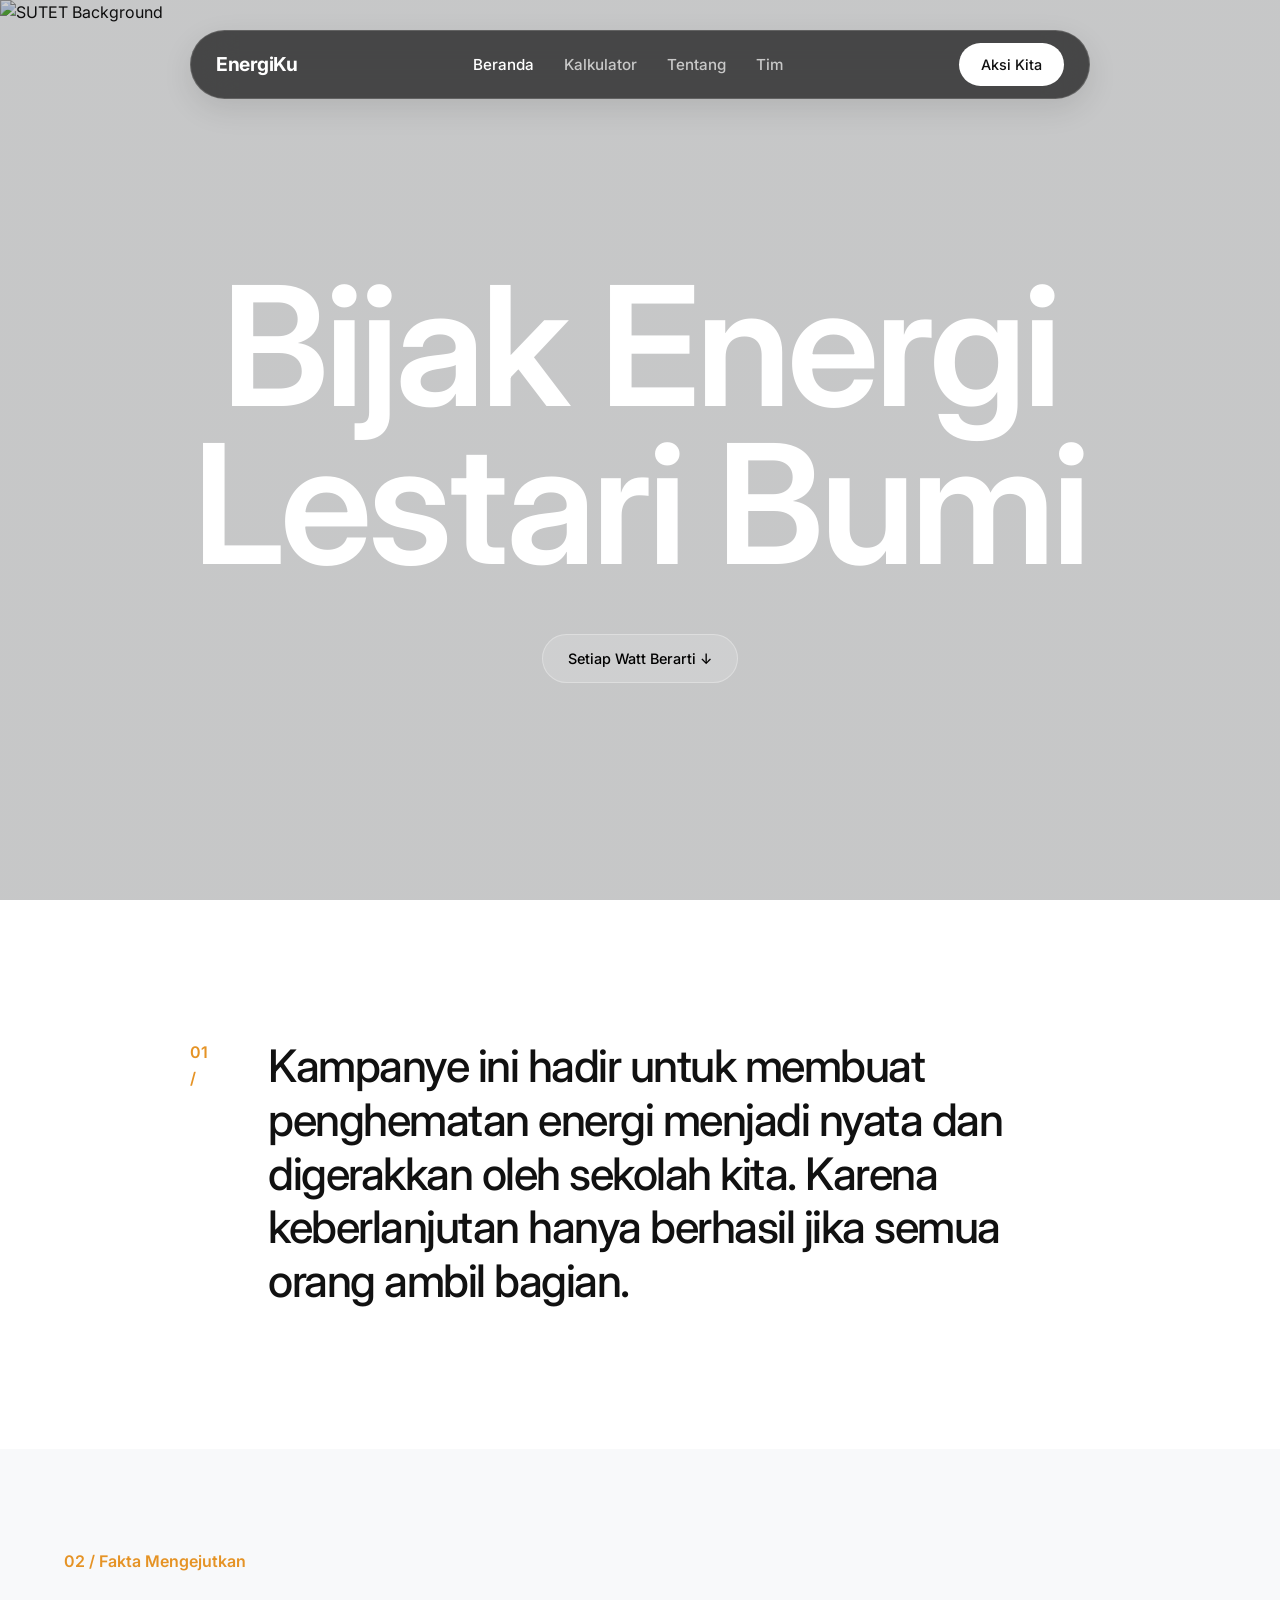
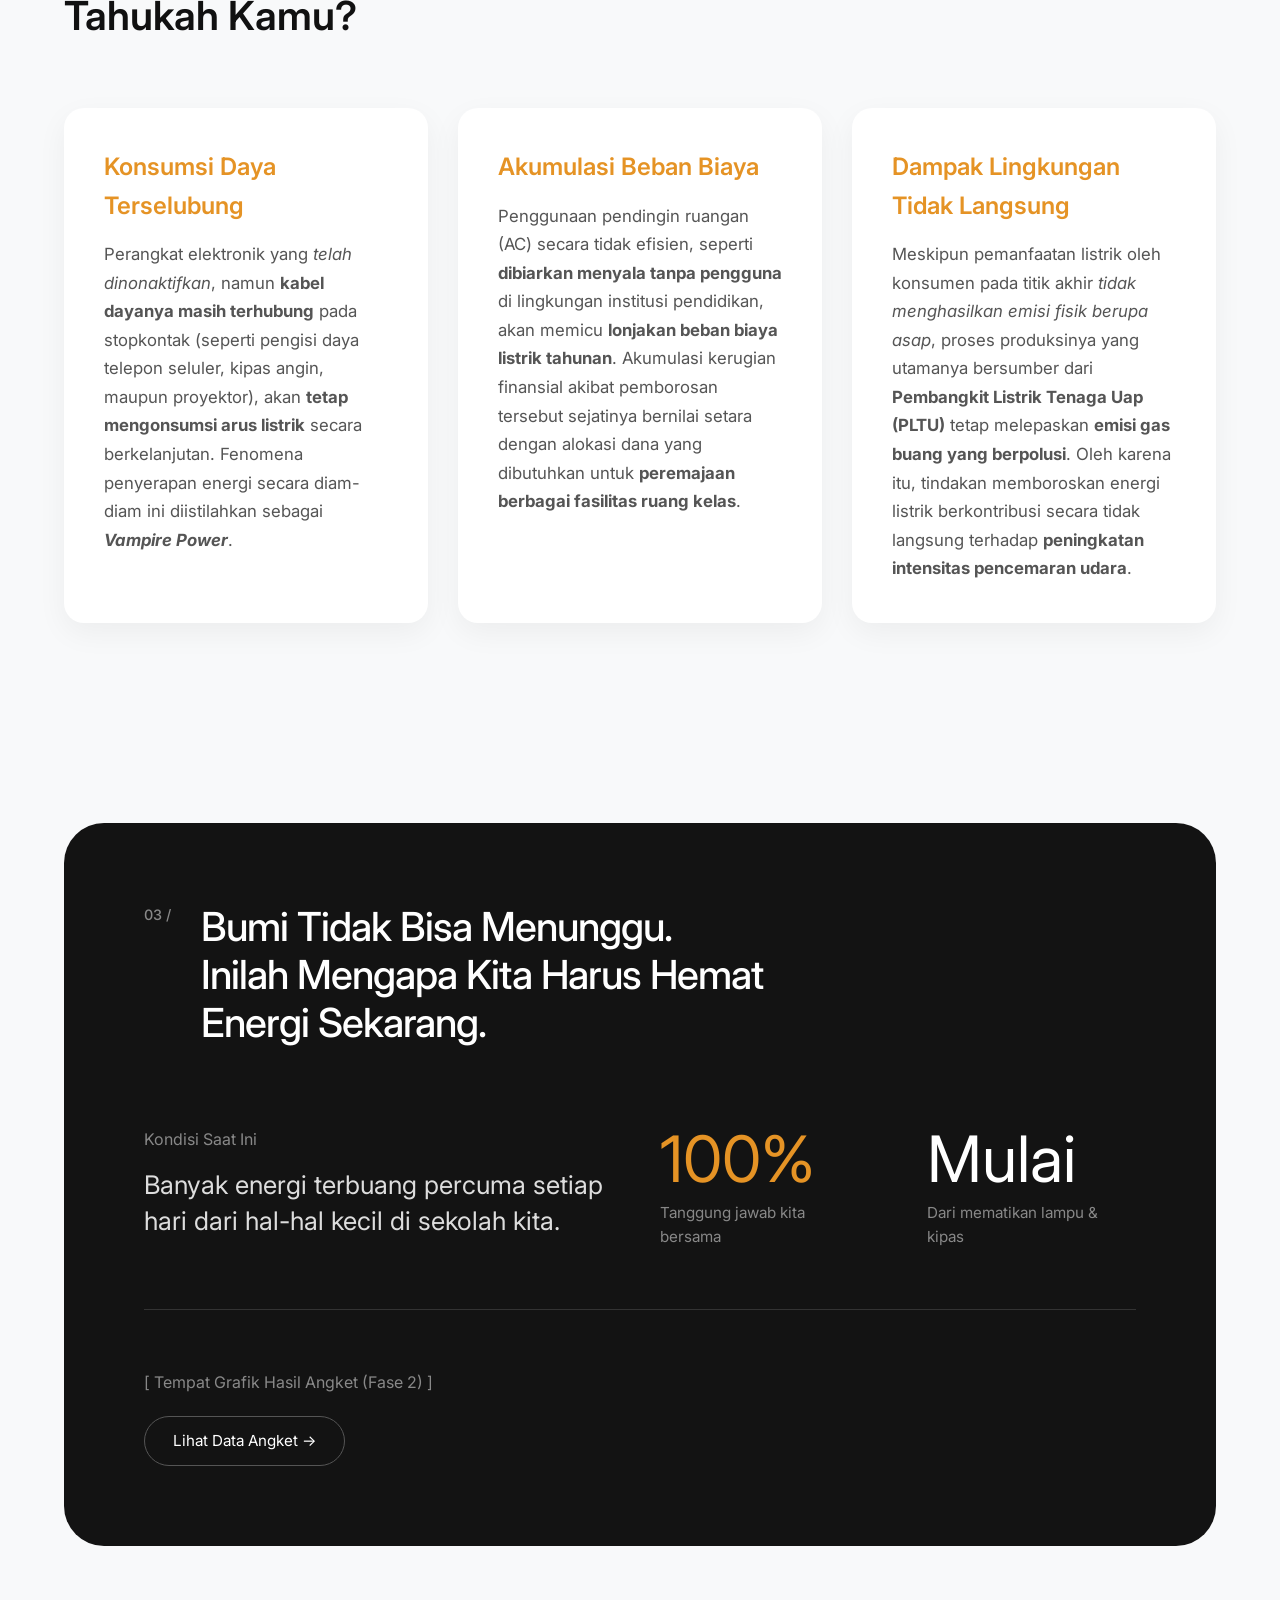
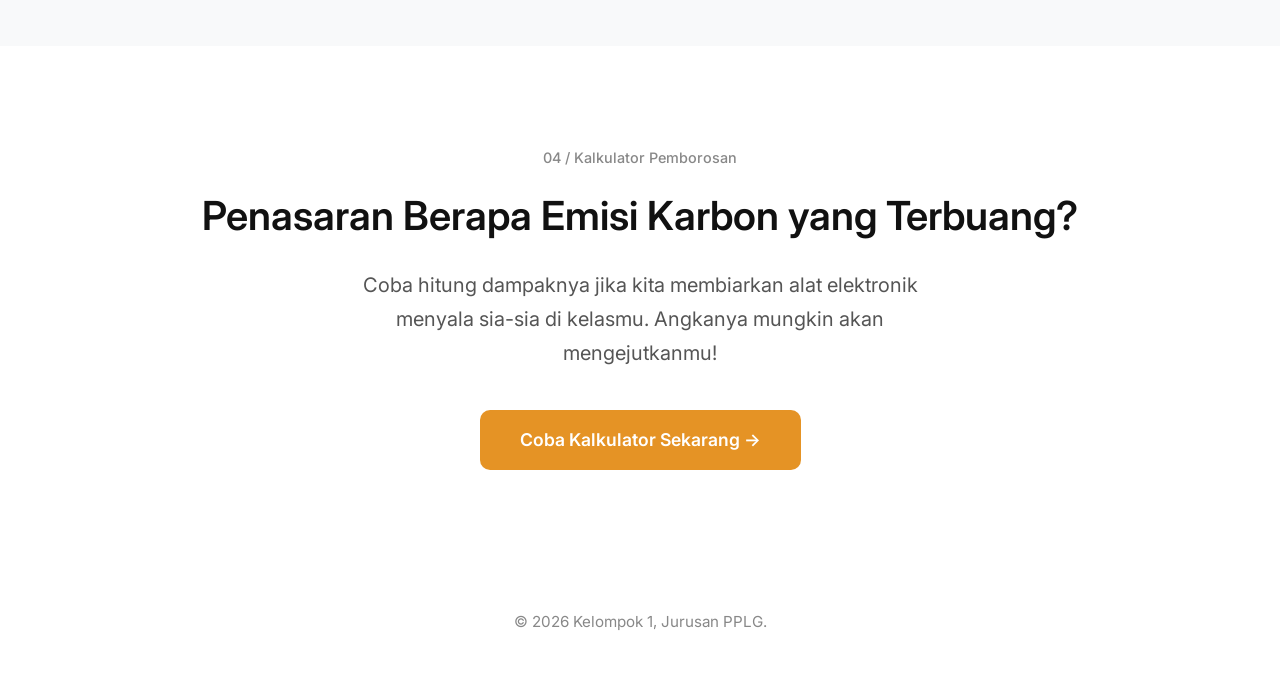
==== index.html @ a8942f5e "add btn back in logo" ====
<!DOCTYPE html>
<html lang="id">
<head>
    <meta charset="UTF-8">
    <meta name="viewport" content="width=device-width, initial-scale=1.0">
    <title>EnergiKu, Bumiku</title>
    <link rel="icon" type="image/jpg" href="assets/favicon.jpg">
    <link rel="stylesheet" href="css/style.css?v=1.1">
    <link href="https://fonts.googleapis.com/css2?family=Inter:wght@300;400;500;600;700&display=swap" rel="stylesheet">
</head>
<body>
    <header class="floating-header">
        <a href="index.html" class="logo">EnergiKu</a>
        
        <div class="menu-toggle" id="mobile-menu">
            <span class="bar"></span>
            <span class="bar"></span>
            <span class="bar"></span>
        </div>

        <nav>
            <ul class="nav-links">
                <li><a href="index.html" class="active">Beranda</a></li>
                <li><a href="kalkulator.html">Kalkulator</a></li>
                <li><a href="tentang.html">Tentang</a></li>
                <li><a href="developer.html">Tim</a></li>
            </ul>
        </nav>
        <a href="tentang.html" class="contact-btn">Aksi Kita</a>
    </header>

    <main>
        <section class="hero">
            <div class="hero-bg">
                <img src="https://images.unsplash.com/photo-1552772588-12592fc15a64?q=80&w=1470&auto=format&fit=crop&ixlib=rb-4.1.0&ixid=M3wxMjA3fDB8MHxwaG90by1wYWdlfHx8fGVufDB8fHx8fA%3D%3D" alt="SUTET Background">
            </div>
            <div class="hero-content fade-in-up">
                <h1>Bijak Energi<br>Lestari Bumi</h1>
                <a href="#mission" class="scroll-down">Setiap Watt Berarti &darr;</a>
            </div>
        </section>

        <section id="mission" class="mission-section fade-in-up">
            <div class="container">
                <div class="mission-grid">
                    <div class="mission-number">01 /</div>
                    <div class="mission-text">
                        <h2>Kampanye ini hadir untuk membuat penghematan energi menjadi nyata dan digerakkan oleh sekolah kita. Karena keberlanjutan hanya berhasil jika semua orang ambil bagian.</h2>
                    </div>
                </div>
            </div>
        </section>

        <section class="facts-section fade-in-up">
            <div class="container">
                <div class="facts-header">
                    <p class="mission-number" style="margin-bottom: 10px;">02 / Fakta Mengejutkan</p>
                    <h2>Tahukah Kamu?</h2>
                </div>
                <div class="facts-grid">
                    <div class="fact-card">
                        <h4>Konsumsi Daya Terselubung</h4>
                        <p class="body-text">Perangkat elektronik yang <em>telah dinonaktifkan</em>, namun <strong>kabel dayanya masih terhubung</strong> pada stopkontak (seperti pengisi daya telepon seluler, kipas angin, maupun proyektor), akan <strong>tetap mengonsumsi arus listrik</strong> secara berkelanjutan. Fenomena penyerapan energi secara diam-diam ini diistilahkan sebagai <strong><em>Vampire Power</em></strong>.</p>
                    </div>
                    <div class="fact-card">
                        <h4>Akumulasi Beban Biaya</h4>
                        <p class="body-text">Penggunaan pendingin ruangan (AC) secara tidak efisien, seperti <strong>dibiarkan menyala tanpa pengguna</strong> di lingkungan institusi pendidikan, akan memicu <strong>lonjakan beban biaya listrik tahunan</strong>. Akumulasi kerugian finansial akibat pemborosan tersebut sejatinya bernilai setara dengan alokasi dana yang dibutuhkan untuk <strong>peremajaan berbagai fasilitas ruang kelas</strong>.</p>
                    </div>
                    <div class="fact-card">
                        <h4>Dampak Lingkungan Tidak Langsung</h4>
                        <p class="body-text">Meskipun pemanfaatan listrik oleh konsumen pada titik akhir <em>tidak menghasilkan emisi fisik berupa asap</em>, proses produksinya yang utamanya bersumber dari <strong>Pembangkit Listrik Tenaga Uap (PLTU)</strong> tetap melepaskan <strong>emisi gas buang yang berpolusi</strong>. Oleh karena itu, tindakan memboroskan energi listrik berkontribusi secara tidak langsung terhadap <strong>peningkatan intensitas pencemaran udara</strong>.</p>
                    </div>
                </div>
            </div>
        </section>

        <section class="dark-stats-section fade-in-up">
            <div class="container">
                <div class="stats-header">
                    <p class="stats-label">03 /</p>
                    <h3>Bumi Tidak Bisa Menunggu.<br>Inilah Mengapa Kita Harus Hemat Energi Sekarang.</h3>
                </div>
                
                <div class="stats-grid">
                    <div class="stat-card">
                        <p>Kondisi Saat Ini</p>
                        <h4>Banyak energi terbuang percuma setiap hari dari hal-hal kecil di sekolah kita.</h4>
                    </div>
                    <div class="stat-numbers">
                        <div class="stat-item">
                            <span class="highlight">100%</span>
                            <p>Tanggung jawab kita bersama</p>
                        </div>
                        <div class="stat-item">
                            <span class="highlight-yellow">Mulai</span>
                            <p>Dari mematikan lampu & kipas</p>
                        </div>
                    </div>
                </div>

                <div class="chart-placeholder">
                    <p style="color: #888; margin-bottom: 20px;">[ Tempat Grafik Hasil Angket (Fase 2) ]</p>
                    <a href="#" class="btn-outline">Lihat Data Angket &rarr;</a>
                </div>
            </div>
        </section>

        <section class="calculator-cta">
            <div class="container">
                <p class="stats-label">04 / Kalkulator Pemborosan</p>
                <h2>Penasaran Berapa Emisi Karbon yang Terbuang?</h2>
                <p class="body-text">Coba hitung dampaknya jika kita membiarkan alat elektronik menyala sia-sia di kelasmu. Angkanya mungkin akan mengejutkanmu!</p>
                <a href="kalkulator.html" class="btn-primary btn-inline">Coba Kalkulator Sekarang &rarr;</a>
            </div>
        </section>

    </main>

    <footer>
        <div class="container">
            <p>&copy; 2026 Kelompok 1, Jurusan PPLG.</p>
        </div>
    </footer>
    
    <script src="js/script.js"></script>
</body>
</html>
---- css/style.css ----
* {
    margin: 0;
    padding: 0;
    box-sizing: border-box;
}

body {
    font-family: 'Inter', sans-serif;
    line-height: 1.6;
    color: #111;
    background-color: #f8f9fa;
    display: flex;
    flex-direction: column;
    min-height: 100vh;
}

.container {
    width: 90%;
    max-width: 1200px;
    margin: 0 auto;
}

.floating-header {
    position: fixed;
    top: 30px;
    left: 50%;
    transform: translateX(-50%);
    width: 90%;
    max-width: 900px;
    background: rgba(17, 17, 17, 0.7);
    backdrop-filter: blur(20px);
    -webkit-backdrop-filter: blur(20px);
    border: 1px solid rgba(255, 255, 255, 0.15);
    border-radius: 50px;
    display: flex;
    justify-content: space-between;
    align-items: center;
    padding: 12px 25px;
    z-index: 1000;
    box-shadow: 0 10px 30px rgba(0, 0, 0, 0.1);
}

.solid-header {
    background: rgba(17, 17, 17, 0.9);
    border-color: rgba(255,255,255,0.1);
}

.floating-header .logo {
    font-weight: 700;
    font-size: 1.2rem;
    color: #fff;
    letter-spacing: -0.5px;
    text-decoration: none;
}

.nav-links {
    list-style: none;
    display: flex;
    gap: 30px;
}

.nav-links a {
    text-decoration: none;
    color: rgba(255, 255, 255, 0.7);
    font-weight: 500;
    font-size: 0.95rem;
    transition: color 0.3s;
}

.nav-links a:hover,
.nav-links a.active {
    color: #fff;
}

.contact-btn {
    background: #fff;
    color: #111;
    text-decoration: none;
    padding: 10px 22px;
    border-radius: 30px;
    font-size: 0.9rem;
    font-weight: 500;
    transition: background 0.3s;
}

.solid-header .contact-btn {
    background: #e59325;
    color: #fff;
}

.contact-btn:hover {
    background: #ddd;
}
.solid-header .contact-btn:hover {
    background: #cf841f;
}

.hero {
    position: relative;
    height: 100vh;
    display: flex;
    align-items: center;
    justify-content: center;
    overflow: hidden;
}

.hero-bg {
    position: absolute;
    top: 0;
    left: 0;
    width: 100%;
    height: 100%;
    z-index: -1;
}

.hero-bg img {
    width: 100%;
    height: 100%;
    object-fit: cover;
    object-position: center;
}

/* Layer gelap di atas gambar SUTET */
.hero-bg::after {
    content: '';
    position: absolute;
    top: 0;
    left: 0;
    width: 100%;
    height: 100%;
    background: linear-gradient(rgba(0, 0, 0, 0.2), rgba(0, 0, 0, 0.2));
}

.hero-content {
    text-align: center;
    color: #fff;
    margin-top: 50px;
    width: 100%;
}

.hero-content h1 {
    font-size: 13vw;
    font-weight: 600;
    letter-spacing: -4px;
    line-height: 0.95;
    margin-bottom: 50px;
}

.scroll-down {
    display: inline-block;
    background: rgba(255, 255, 255, 0.15);
    backdrop-filter: blur(10px);
    color: #000000;
    text-decoration: none;
    padding: 12px 25px;
    border-radius: 30px;
    font-weight: 500;
    font-size: 0.9rem;
    border: 1px solid rgba(255, 255, 255, 0.3);
    transition: background 0.3s;
}

.scroll-down:hover {
    background: rgba(255, 255, 255, 0.3);
}

.mission-section {
    padding: 140px 0;
    background: #fff;
}

.mission-grid {
    display: flex;
    gap: 60px;
    max-width: 900px;
    margin: 0 auto;
}

.mission-number {
    font-size: 1rem;
    font-weight: 600;
    color: #e59325;
}

.mission-text h2 {
    font-size: 2.8rem;
    font-weight: 500;
    line-height: 1.2;
    letter-spacing: -1.5px;
    color: #111;
}

.body-text {
    font-size: 1.25rem;
    color: #555;
    line-height: 1.7;
}

.dark-stats-section {
    padding: 100px 0;
    background: #f8f9fa;
}

.dark-stats-section .container {
    background: #131313;
    border-radius: 40px;
    padding: 80px;
    color: #fff;
}

.stats-header {
    margin-bottom: 80px;
    display: flex;
    gap: 30px;
}

.stats-label {
    color: #888;
    font-weight: 500;
    font-size: 0.9rem;
}

.stats-header h3 {
    font-size: 2.5rem;
    font-weight: 500;
    letter-spacing: -1px;
    line-height: 1.2;
    max-width: 650px;
}

.stats-grid {
    display: grid;
    grid-template-columns: 1fr 1fr;
    gap: 40px;
    margin-bottom: 50px;
}

.stat-card p {
    color: #888;
    margin-bottom: 15px;
    font-size: 1rem;
}

.stat-card h4 {
    font-size: 1.6rem;
    font-weight: 400;
    line-height: 1.4;
    color: #ddd;
}

.stat-numbers {
    display: flex;
    gap: 60px;
}

.highlight {
    font-size: 4rem;
    font-weight: 400;
    color: #e59325;
    display: block;
    line-height: 1;
    margin-bottom: 10px;
}

.highlight-yellow {
    font-size: 4rem;
    font-weight: 400;
    color: #fff;
    display: block;
    line-height: 1;
    margin-bottom: 10px;
}

.stat-item p {
    color: #888;
    font-size: 0.95rem;
}

.chart-placeholder {
    margin-top: 60px;
    padding-top: 60px;
    border-top: 1px solid #333;
    display: flex;
    flex-direction: column;
    align-items: flex-start;
}

.btn-outline {
    display: inline-block;
    padding: 12px 28px;
    border: 1px solid #555;
    border-radius: 30px;
    color: #fff;
    text-decoration: none;
    font-size: 0.95rem;
    transition: all 0.3s;
}

.btn-outline:hover {
    border-color: #fff;
    background: #fff;
    color: #111;
}

@keyframes fadeInUp {
    from { opacity: 0; transform: translateY(40px); }
    to { opacity: 1; transform: translateY(0); }
}

.fade-in-up {
    animation: fadeInUp 1.2s cubic-bezier(0.16, 1, 0.3, 1) forwards;
    opacity: 0;
}

footer {
    padding: 40px 0;
    text-align: center;
    color: #888;
    font-size: 0.95rem;
    background: #fff;
}

.team-section {
    padding: 160px 0 100px;
    background: #fff;
}

.team-header {
    text-align: center;
    margin-bottom: 80px;
}

.team-header h2 {
    font-size: 3rem;
    font-weight: 500;
    letter-spacing: -1.5px;
    color: #111;
}

.team-grid {
    display: grid;
    grid-template-columns: repeat(auto-fit, minmax(220px, 1fr));
    gap: 40px;
}

.team-member {
    text-align: center;
}

.team-member img {
    width: 100%;
    aspect-ratio: 3/4;
    object-fit: cover;
    border-radius: 20px;
    margin-bottom: 25px;
    background-color: #eee;
    transition: transform 0.4s ease, box-shadow 0.4s ease;
}

.team-member:hover img {
    transform: translateY(-10px);
    box-shadow: 0 15px 30px rgba(0,0,0,0.1);
}

.team-member h3 {
    font-size: 1.3rem;
    font-weight: 500;
    margin-bottom: 5px;
    color: #111;
}

.team-member p {
    color: #888;
    font-size: 0.95rem;
}

.floating-header.scrolled {
    background: rgba(17, 17, 17, 0.95);
    padding: 10px 25px;
    box-shadow: 0 15px 35px rgba(0, 0, 0, 0.2);
    border: 1px solid rgba(255, 255, 255, 0.05);
}

.menu-toggle {
    display: none;
    flex-direction: column;
    cursor: pointer;
    gap: 6px;
    z-index: 1001;
}

.menu-toggle .bar {
    width: 25px;
    height: 3px;
    background-color: #fff;
    border-radius: 3px;
    transition: all 0.3s ease;
}

/* Calculator Styles */
.calculator-section {
    padding: 100px 0;
    background: #fff;
}

.calc-wrapper {
    background: #f8f9fa;
    border-radius: 30px;
    padding: 60px;
    display: flex;
    gap: 50px;
    align-items: center;
}

.calc-header {
    flex: 1;
}

.calc-header h2 {
    font-size: 2.5rem;
    font-weight: 600;
    line-height: 1.2;
    margin-bottom: 20px;
    color: #111;
}

.calc-box {
    flex: 1;
    background: #fff;
    padding: 40px;
    border-radius: 20px;
    box-shadow: 0 20px 40px rgba(0,0,0,0.05);
}

.calc-inputs {
    display: flex;
    flex-direction: column;
    gap: 20px;
    margin-bottom: 25px;
}

.input-group label {
    display: block;
    font-size: 0.9rem;
    font-weight: 500;
    color: #555;
    margin-bottom: 8px;
}

.input-group select,
.input-group input {
    width: 100%;
    padding: 15px;
    border: 1px solid #ddd;
    border-radius: 10px;
    font-size: 1rem;
    font-family: inherit;
    background: #f8f9fa;
    transition: border-color 0.3s;
}

.input-group select:focus,
.input-group input:focus {
    outline: none;
    border-color: #e59325;
}

.btn-primary {
    width: 100%;
    padding: 16px;
    background: #e59325;
    color: #fff;
    border: none;
    border-radius: 10px;
    font-size: 1.1rem;
    font-weight: 600;
    cursor: pointer;
    transition: background 0.3s;
}

.btn-primary:hover {
    background: #cf841f;
}

.calc-result {
    margin-top: 30px;
    padding-top: 30px;
    border-top: 1px solid #eee;
    animation: fadeInUp 0.5s ease;
}

.result-card {
    margin-bottom: 15px;
}

.result-card h5 {
    font-size: 0.9rem;
    color: #888;
    font-weight: 500;
}

.res-value {
    font-size: 1.8rem;
    font-weight: 600;
    color: #111;
}

.text-red {
    color: #d32f2f;
}

.text-dark {
    color: #333;
}

.calc-note {
    margin-top: 20px;
    font-size: 0.9rem;
    color: #666;
    background: #eaf6ea;
    padding: 15px;
    border-radius: 10px;
    border-left: 4px solid #4caf50;
}

/* Facts Section */
.facts-section {
    padding: 100px 0;
    background: #f8f9fa;
}

.facts-header {
    margin-bottom: 60px;
    text-align: left;
}

.facts-header h2 {
    font-size: 2.5rem;
    font-weight: 600;
    color: #111;
}

.facts-grid {
    display: grid;
    grid-template-columns: repeat(auto-fit, minmax(300px, 1fr));
    gap: 30px;
}

.fact-card {
    background: #fff;
    padding: 40px;
    border-radius: 20px;
    box-shadow: 0 10px 30px rgba(0,0,0,0.05);
}

.fact-card h4 {
    font-size: 1.5rem;
    font-weight: 600;
    margin-bottom: 15px;
    color: #e59325;
}

.fact-card p.body-text {
    font-size: 1.05rem;
}

/* Calculator CTA Section */
.calculator-cta {
    padding: 100px 0;
    background: #fff;
    text-align: center;
}

.calculator-cta .stats-label {
    margin-bottom: 15px;
}

.calculator-cta h2 {
    font-size: 2.5rem;
    font-weight: 600;
    color: #111;
    margin-bottom: 20px;
}

.calculator-cta p.body-text {
    max-width: 600px;
    margin: 0 auto 40px;
}

.btn-inline {
    display: inline-block;
    width: auto;
    padding: 16px 40px;
    text-decoration: none;
}

/* Kalkulator Page Specifics */
.page-kalkulator-section {
    padding-top: 150px;
    padding-bottom: 40px;
}

.kalkulator-grid {
    max-width: 1000px;
    gap: 40px;
}

.kalkulator-text-box {
    flex: 1;
}

.kalkulator-text-box h2 {
    margin-bottom: 20px;
}

.kalkulator-info-box {
    margin-top: 40px;
}

.kalkulator-info-box h4 {
    font-size: 1.2rem;
    margin-bottom: 10px;
    color: #111;
}

.kalkulator-list {
    padding-left: 20px;
    margin-bottom: 30px;
}

.kalkulator-list li {
    margin-bottom: 10px;
}

.kalkulator-info-text {
    font-size: 1rem;
}

.kalkulator-calc-box {
    flex: 1;
    margin: 0;
    box-shadow: 0 10px 40px rgba(0,0,0,0.08);
}

@media (max-width: 900px) {
    .hero-bg img {
        object-position: 75% center; /* 100% (right) makes it appear on the left of the screen, so 75% pushes it to the right */
    }
    
    .floating-header {
        top: 15px;
        width: 95%;
        padding: 12px 20px;
    }
    
    .menu-toggle {
        display: flex;
        order: -1; /* Move hamburger to the left */
    }
    
    .floating-header .logo {
        margin: 0 auto; /* Let flexbox center it naturally between the two items */
    }
    
    .nav-links {
        display: flex;
        flex-direction: column;
        position: absolute;
        top: 60px;
        left: 50%;
        transform: translateX(-50%);
        width: 100%;
        background: rgba(17, 17, 17, 0.98);
        backdrop-filter: blur(20px);
        border-radius: 20px;
        padding: 25px 35px;
        text-align: left;
        opacity: 0;
        visibility: hidden;
        transition: all 0.3s ease;
        box-shadow: 0 10px 30px rgba(0,0,0,0.2);
    }
    
    .nav-links.active {
        opacity: 1;
        visibility: visible;
        top: 70px;
    }
    
    .menu-toggle.is-active .bar:nth-child(2) {
        opacity: 0;
    }
    .menu-toggle.is-active .bar:nth-child(1) {
        transform: translateY(9px) rotate(45deg);
    }
    .menu-toggle.is-active .bar:nth-child(3) {
        transform: translateY(-9px) rotate(-45deg);
    }

    .hero-content h1 {
        font-size: 20vw;
    }
    .mission-grid {
        flex-direction: column;
        gap: 20px;
    }
    .mission-text h2 {
        font-size: 2rem;
    }
    .dark-stats-section .container {
        padding: 40px 30px;
        border-radius: 25px;
    }
    .stats-header {
        flex-direction: column;
        gap: 15px;
    }
    .stats-header h3 {
        font-size: 1.8rem;
    }
    .stats-grid {
        grid-template-columns: 1fr;
    }
    .stat-numbers {
        flex-direction: column;
        gap: 30px;
    }
    .highlight, .highlight-yellow {
        font-size: 3rem;
    }
    .calc-wrapper {
        flex-direction: column;
        padding: 30px;
        gap: 30px;
    }
    .calc-box {
        width: 100%;
        padding: 25px;
    }
    .calc-header h2 {
        font-size: 1.8rem;
    }
}
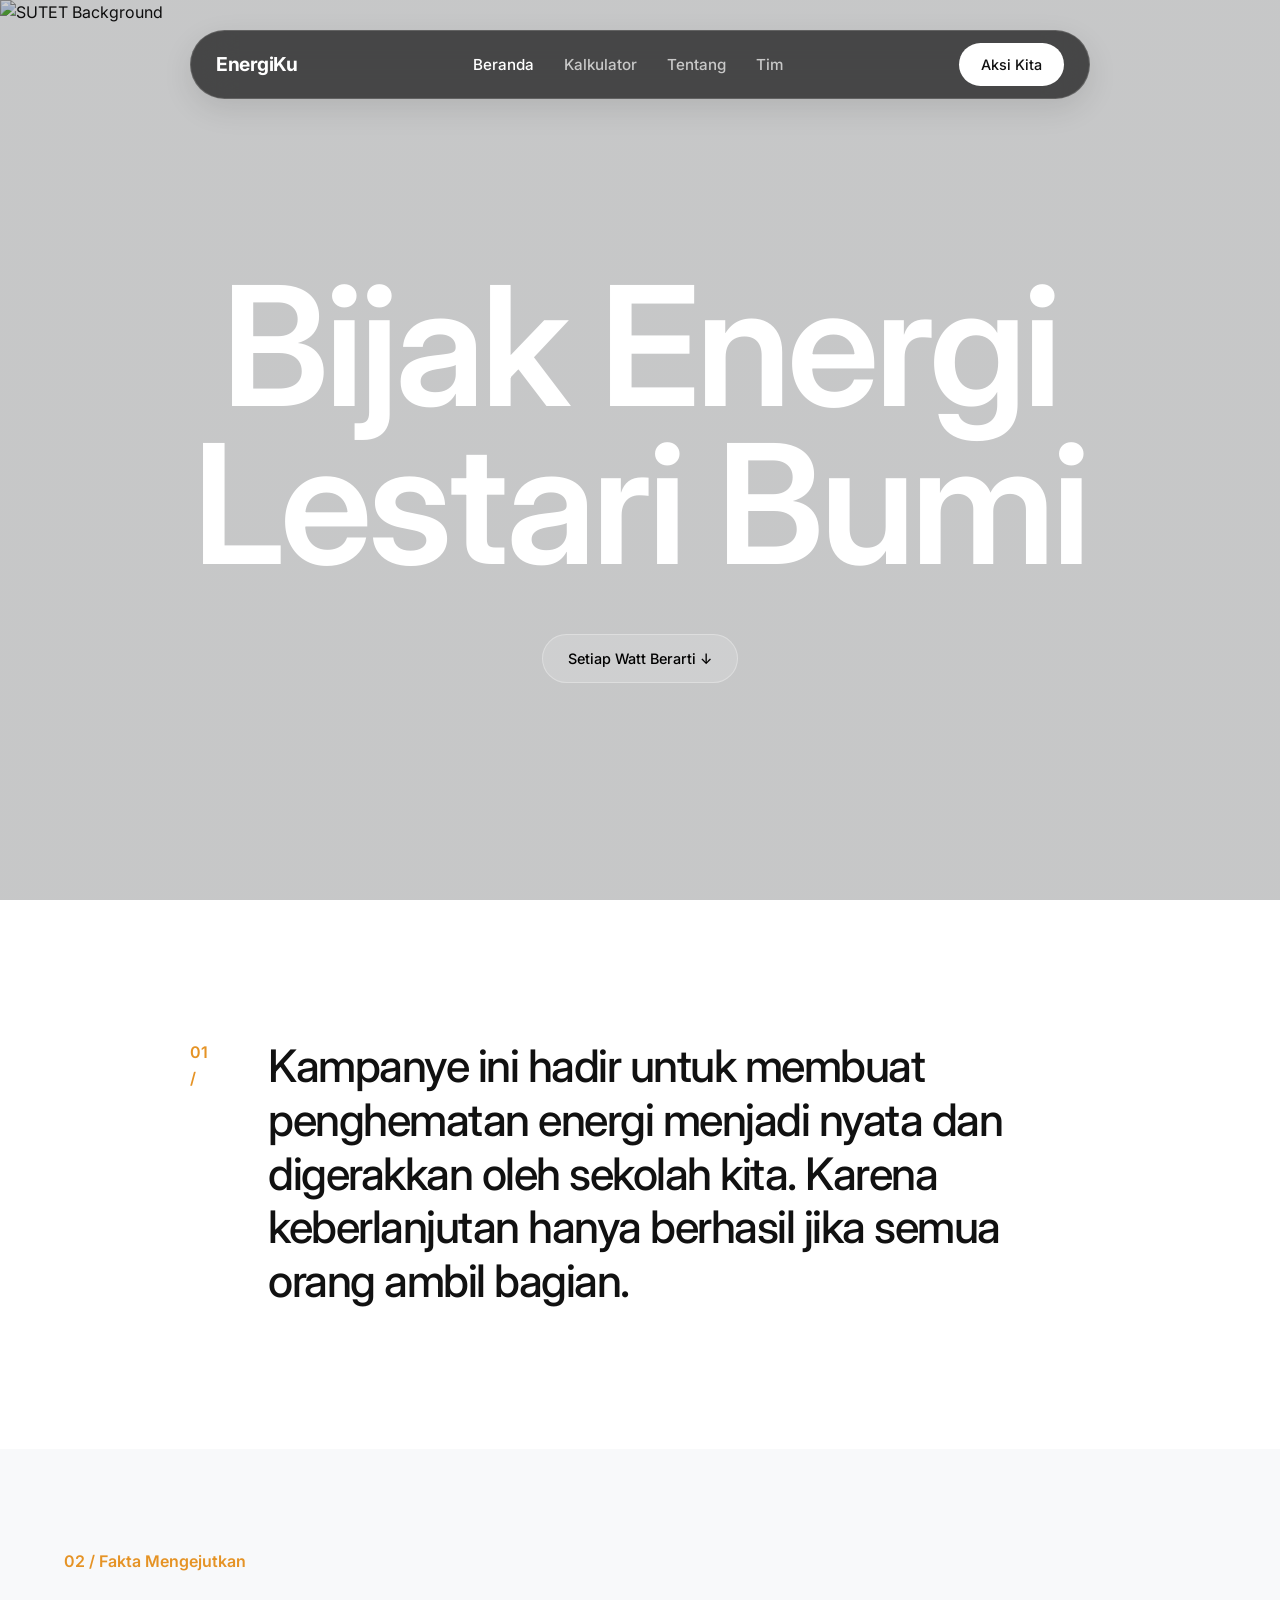
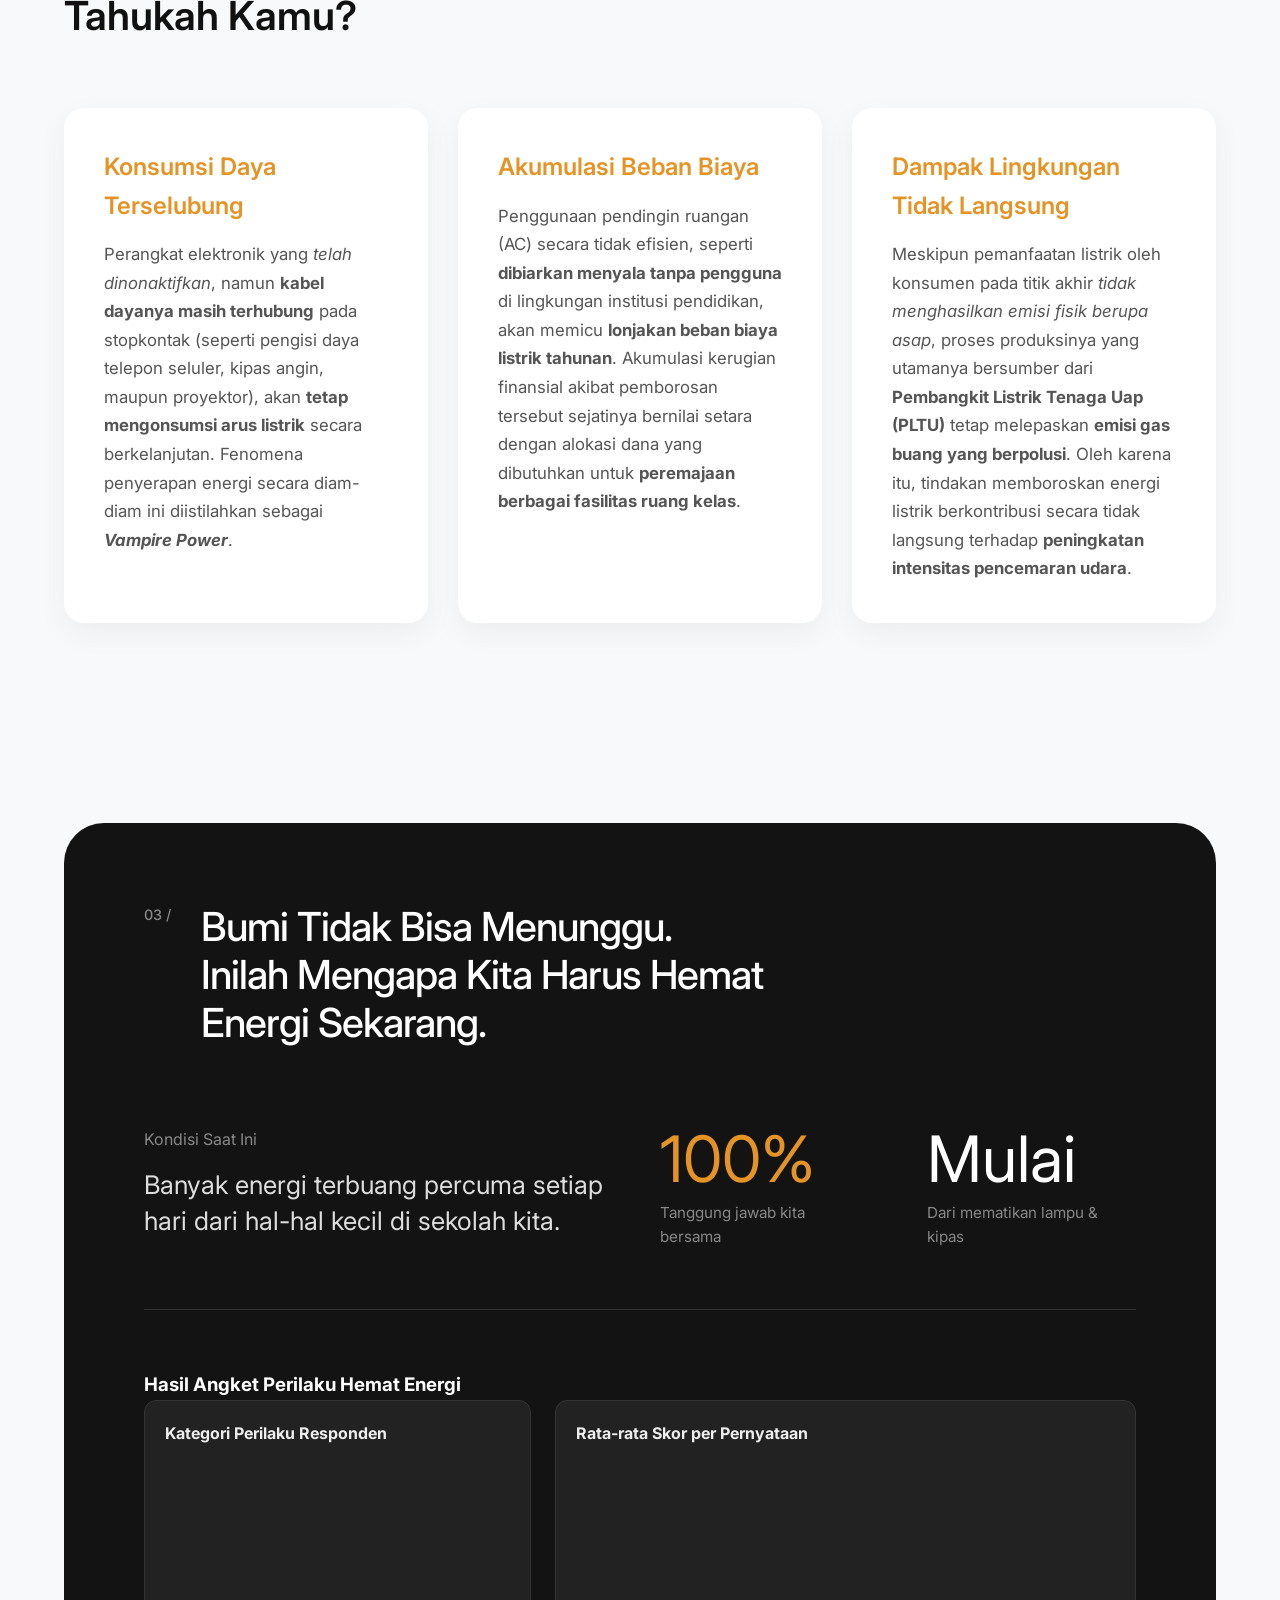
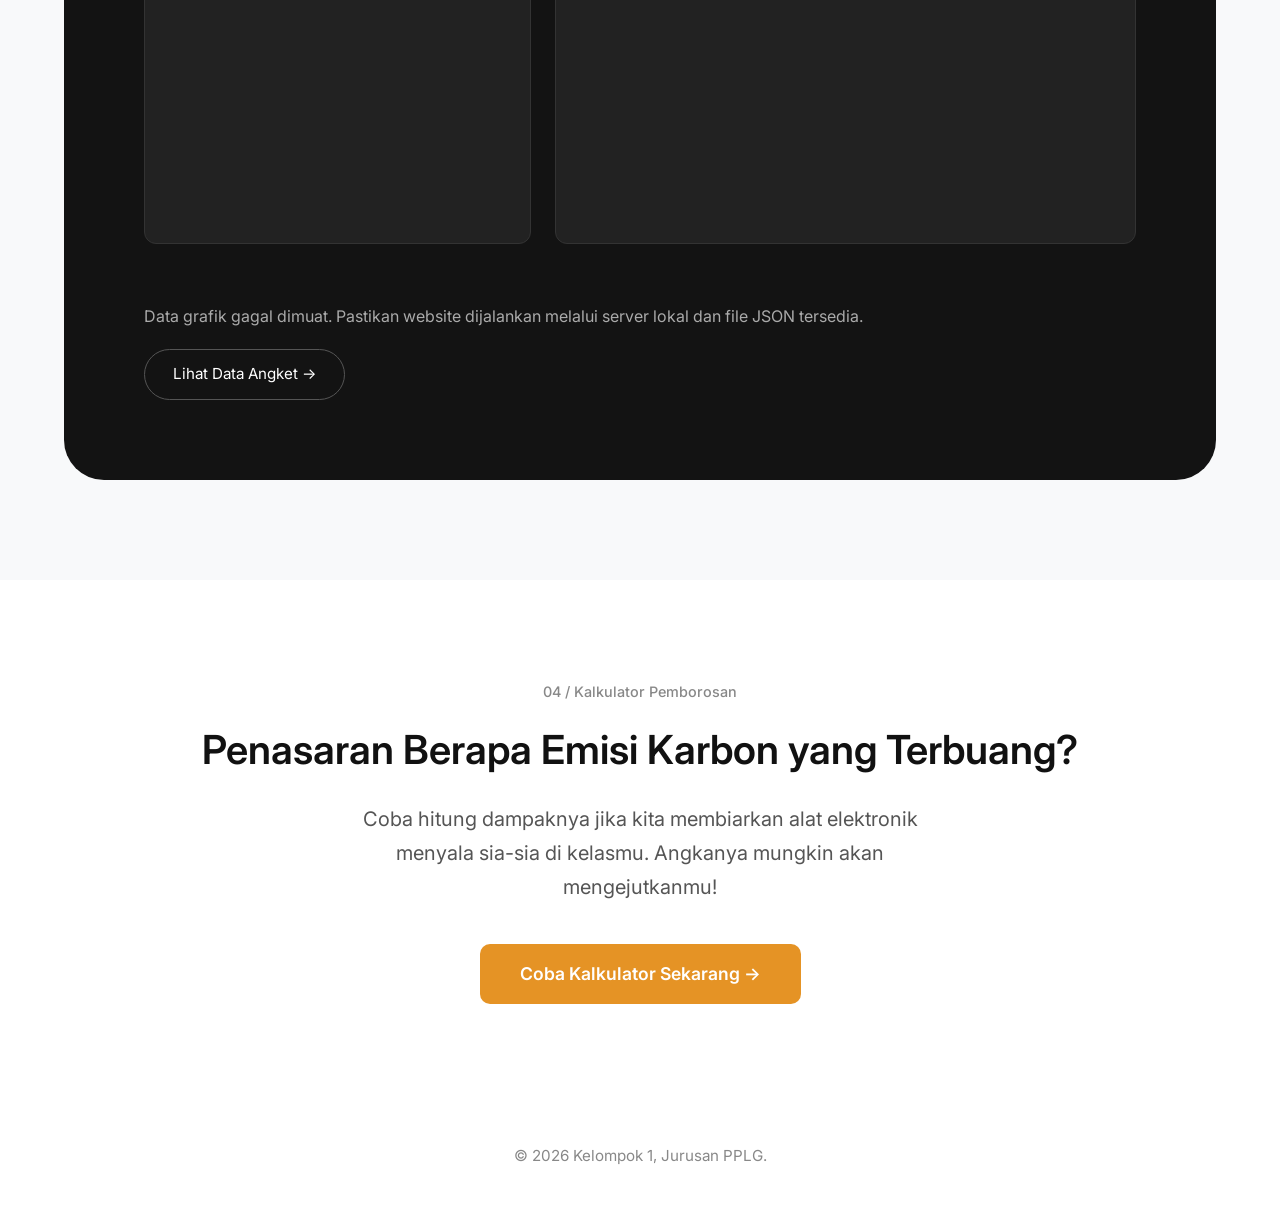
==== commit 703e73f0: "feat(data): menampilkan grafik hasil angket perilaku hemat energi" ====
--- a/index.html
+++ b/index.html
@@ -1,127 +1,204 @@
-<!DOCTYPE html>
+<!doctype html>
 <html lang="id">
-<head>
-    <meta charset="UTF-8">
-    <meta name="viewport" content="width=device-width, initial-scale=1.0">
+  <head>
+    <meta charset="UTF-8" />
+    <meta name="viewport" content="width=device-width, initial-scale=1.0" />
     <title>EnergiKu, Bumiku</title>
-    <link rel="icon" type="image/jpg" href="assets/favicon.jpg">
-    <link rel="stylesheet" href="css/style.css?v=1.1">
-    <link href="https://fonts.googleapis.com/css2?family=Inter:wght@300;400;500;600;700&display=swap" rel="stylesheet">
-</head>
-<body>
+    <link rel="icon" type="image/jpg" href="assets/favicon.jpg" />
+    <link rel="stylesheet" href="css/style.css?v=1.1" />
+    <link
+      href="https://fonts.googleapis.com/css2?family=Inter:wght@300;400;500;600;700&display=swap"
+      rel="stylesheet"
+    />
+  </head>
+  <body>
     <header class="floating-header">
-        <a href="index.html" class="logo">EnergiKu</a>
-        
-        <div class="menu-toggle" id="mobile-menu">
-            <span class="bar"></span>
-            <span class="bar"></span>
-            <span class="bar"></span>
-        </div>
-
-        <nav>
-            <ul class="nav-links">
-                <li><a href="index.html" class="active">Beranda</a></li>
-                <li><a href="kalkulator.html">Kalkulator</a></li>
-                <li><a href="tentang.html">Tentang</a></li>
-                <li><a href="developer.html">Tim</a></li>
-            </ul>
-        </nav>
-        <a href="tentang.html" class="contact-btn">Aksi Kita</a>
+      <a href="index.html" class="logo">EnergiKu</a>
+
+      <div class="menu-toggle" id="mobile-menu">
+        <span class="bar"></span>
+        <span class="bar"></span>
+        <span class="bar"></span>
+      </div>
+
+      <nav>
+        <ul class="nav-links">
+          <li><a href="index.html" class="active">Beranda</a></li>
+          <li><a href="kalkulator.html">Kalkulator</a></li>
+          <li><a href="tentang.html">Tentang</a></li>
+          <li><a href="developer.html">Tim</a></li>
+        </ul>
+      </nav>
+      <a href="tentang.html" class="contact-btn">Aksi Kita</a>
     </header>
 
     <main>
-        <section class="hero">
-            <div class="hero-bg">
-                <img src="https://images.unsplash.com/photo-1552772588-12592fc15a64?q=80&w=1470&auto=format&fit=crop&ixlib=rb-4.1.0&ixid=M3wxMjA3fDB8MHxwaG90by1wYWdlfHx8fGVufDB8fHx8fA%3D%3D" alt="SUTET Background">
-            </div>
-            <div class="hero-content fade-in-up">
-                <h1>Bijak Energi<br>Lestari Bumi</h1>
-                <a href="#mission" class="scroll-down">Setiap Watt Berarti &darr;</a>
-            </div>
-        </section>
-
-        <section id="mission" class="mission-section fade-in-up">
-            <div class="container">
-                <div class="mission-grid">
-                    <div class="mission-number">01 /</div>
-                    <div class="mission-text">
-                        <h2>Kampanye ini hadir untuk membuat penghematan energi menjadi nyata dan digerakkan oleh sekolah kita. Karena keberlanjutan hanya berhasil jika semua orang ambil bagian.</h2>
-                    </div>
+      <section class="hero">
+        <div class="hero-bg">
+          <img
+            src="https://images.unsplash.com/photo-1552772588-12592fc15a64?q=80&w=1470&auto=format&fit=crop&ixlib=rb-4.1.0&ixid=M3wxMjA3fDB8MHxwaG90by1wYWdlfHx8fGVufDB8fHx8fA%3D%3D"
+            alt="SUTET Background"
+          />
+        </div>
+        <div class="hero-content fade-in-up">
+          <h1>Bijak Energi<br />Lestari Bumi</h1>
+          <a href="#mission" class="scroll-down">Setiap Watt Berarti &darr;</a>
+        </div>
+      </section>
+
+      <section id="mission" class="mission-section fade-in-up">
+        <div class="container">
+          <div class="mission-grid">
+            <div class="mission-number">01 /</div>
+            <div class="mission-text">
+              <h2>
+                Kampanye ini hadir untuk membuat penghematan energi menjadi
+                nyata dan digerakkan oleh sekolah kita. Karena keberlanjutan
+                hanya berhasil jika semua orang ambil bagian.
+              </h2>
+            </div>
+          </div>
+        </div>
+      </section>
+
+      <section class="facts-section fade-in-up">
+        <div class="container">
+          <div class="facts-header">
+            <p class="mission-number" style="margin-bottom: 10px">
+              02 / Fakta Mengejutkan
+            </p>
+            <h2>Tahukah Kamu?</h2>
+          </div>
+          <div class="facts-grid">
+            <div class="fact-card">
+              <h4>Konsumsi Daya Terselubung</h4>
+              <p class="body-text">
+                Perangkat elektronik yang <em>telah dinonaktifkan</em>, namun
+                <strong>kabel dayanya masih terhubung</strong> pada stopkontak
+                (seperti pengisi daya telepon seluler, kipas angin, maupun
+                proyektor), akan
+                <strong>tetap mengonsumsi arus listrik</strong> secara
+                berkelanjutan. Fenomena penyerapan energi secara diam-diam ini
+                diistilahkan sebagai <strong><em>Vampire Power</em></strong
+                >.
+              </p>
+            </div>
+            <div class="fact-card">
+              <h4>Akumulasi Beban Biaya</h4>
+              <p class="body-text">
+                Penggunaan pendingin ruangan (AC) secara tidak efisien, seperti
+                <strong>dibiarkan menyala tanpa pengguna</strong> di lingkungan
+                institusi pendidikan, akan memicu
+                <strong>lonjakan beban biaya listrik tahunan</strong>. Akumulasi
+                kerugian finansial akibat pemborosan tersebut sejatinya bernilai
+                setara dengan alokasi dana yang dibutuhkan untuk
+                <strong>peremajaan berbagai fasilitas ruang kelas</strong>.
+              </p>
+            </div>
+            <div class="fact-card">
+              <h4>Dampak Lingkungan Tidak Langsung</h4>
+              <p class="body-text">
+                Meskipun pemanfaatan listrik oleh konsumen pada titik akhir
+                <em>tidak menghasilkan emisi fisik berupa asap</em>, proses
+                produksinya yang utamanya bersumber dari
+                <strong>Pembangkit Listrik Tenaga Uap (PLTU)</strong> tetap
+                melepaskan <strong>emisi gas buang yang berpolusi</strong>. Oleh
+                karena itu, tindakan memboroskan energi listrik berkontribusi
+                secara tidak langsung terhadap
+                <strong>peningkatan intensitas pencemaran udara</strong>.
+              </p>
+            </div>
+          </div>
+        </div>
+      </section>
+
+      <section class="dark-stats-section fade-in-up">
+        <div class="container">
+          <div class="stats-header">
+            <p class="stats-label">03 /</p>
+            <h3>
+              Bumi Tidak Bisa Menunggu.<br />Inilah Mengapa Kita Harus Hemat
+              Energi Sekarang.
+            </h3>
+          </div>
+
+          <div class="stats-grid">
+            <div class="stat-card">
+              <p>Kondisi Saat Ini</p>
+              <h4>
+                Banyak energi terbuang percuma setiap hari dari hal-hal kecil di
+                sekolah kita.
+              </h4>
+            </div>
+            <div class="stat-numbers">
+              <div class="stat-item">
+                <span class="highlight">100%</span>
+                <p>Tanggung jawab kita bersama</p>
+              </div>
+              <div class="stat-item">
+                <span class="highlight-yellow">Mulai</span>
+                <p>Dari mematikan lampu & kipas</p>
+              </div>
+            </div>
+          </div>
+
+          <div class="chart-placeholder" id="survey-charts">
+            <h3>Hasil Angket Perilaku Hemat Energi</h3>
+
+            <div class="survey-chart-grid">
+              <article class="survey-chart-card">
+                <h4>Kategori Perilaku Responden</h4>
+                <div class="survey-chart-canvas survey-doughnut">
+                  <canvas
+                    id="category-chart"
+                    aria-label="Grafik kategori perilaku responden"
+                  ></canvas>
                 </div>
-            </div>
-        </section>
-
-        <section class="facts-section fade-in-up">
-            <div class="container">
-                <div class="facts-header">
-                    <p class="mission-number" style="margin-bottom: 10px;">02 / Fakta Mengejutkan</p>
-                    <h2>Tahukah Kamu?</h2>
+              </article>
+
+              <article class="survey-chart-card">
+                <h4>Rata-rata Skor per Pernyataan</h4>
+                <div class="survey-chart-canvas">
+                  <canvas
+                    id="item-chart"
+                    aria-label="Grafik rata-rata skor per pernyataan"
+                  ></canvas>
                 </div>
-                <div class="facts-grid">
-                    <div class="fact-card">
-                        <h4>Konsumsi Daya Terselubung</h4>
-                        <p class="body-text">Perangkat elektronik yang <em>telah dinonaktifkan</em>, namun <strong>kabel dayanya masih terhubung</strong> pada stopkontak (seperti pengisi daya telepon seluler, kipas angin, maupun proyektor), akan <strong>tetap mengonsumsi arus listrik</strong> secara berkelanjutan. Fenomena penyerapan energi secara diam-diam ini diistilahkan sebagai <strong><em>Vampire Power</em></strong>.</p>
-                    </div>
-                    <div class="fact-card">
-                        <h4>Akumulasi Beban Biaya</h4>
-                        <p class="body-text">Penggunaan pendingin ruangan (AC) secara tidak efisien, seperti <strong>dibiarkan menyala tanpa pengguna</strong> di lingkungan institusi pendidikan, akan memicu <strong>lonjakan beban biaya listrik tahunan</strong>. Akumulasi kerugian finansial akibat pemborosan tersebut sejatinya bernilai setara dengan alokasi dana yang dibutuhkan untuk <strong>peremajaan berbagai fasilitas ruang kelas</strong>.</p>
-                    </div>
-                    <div class="fact-card">
-                        <h4>Dampak Lingkungan Tidak Langsung</h4>
-                        <p class="body-text">Meskipun pemanfaatan listrik oleh konsumen pada titik akhir <em>tidak menghasilkan emisi fisik berupa asap</em>, proses produksinya yang utamanya bersumber dari <strong>Pembangkit Listrik Tenaga Uap (PLTU)</strong> tetap melepaskan <strong>emisi gas buang yang berpolusi</strong>. Oleh karena itu, tindakan memboroskan energi listrik berkontribusi secara tidak langsung terhadap <strong>peningkatan intensitas pencemaran udara</strong>.</p>
-                    </div>
-                </div>
-            </div>
-        </section>
-
-        <section class="dark-stats-section fade-in-up">
-            <div class="container">
-                <div class="stats-header">
-                    <p class="stats-label">03 /</p>
-                    <h3>Bumi Tidak Bisa Menunggu.<br>Inilah Mengapa Kita Harus Hemat Energi Sekarang.</h3>
-                </div>
-                
-                <div class="stats-grid">
-                    <div class="stat-card">
-                        <p>Kondisi Saat Ini</p>
-                        <h4>Banyak energi terbuang percuma setiap hari dari hal-hal kecil di sekolah kita.</h4>
-                    </div>
-                    <div class="stat-numbers">
-                        <div class="stat-item">
-                            <span class="highlight">100%</span>
-                            <p>Tanggung jawab kita bersama</p>
-                        </div>
-                        <div class="stat-item">
-                            <span class="highlight-yellow">Mulai</span>
-                            <p>Dari mematikan lampu & kipas</p>
-                        </div>
-                    </div>
-                </div>
-
-                <div class="chart-placeholder">
-                    <p style="color: #888; margin-bottom: 20px;">[ Tempat Grafik Hasil Angket (Fase 2) ]</p>
-                    <a href="#" class="btn-outline">Lihat Data Angket &rarr;</a>
-                </div>
-            </div>
-        </section>
-
-        <section class="calculator-cta">
-            <div class="container">
-                <p class="stats-label">04 / Kalkulator Pemborosan</p>
-                <h2>Penasaran Berapa Emisi Karbon yang Terbuang?</h2>
-                <p class="body-text">Coba hitung dampaknya jika kita membiarkan alat elektronik menyala sia-sia di kelasmu. Angkanya mungkin akan mengejutkanmu!</p>
-                <a href="kalkulator.html" class="btn-primary btn-inline">Coba Kalkulator Sekarang &rarr;</a>
-            </div>
-        </section>
-
+              </article>
+            </div>
+
+            <p id="survey-meta" class="survey-meta"></p>
+            <p id="survey-status" class="survey-status" aria-live="polite"></p>
+
+            <a href="#survey-charts" class="btn-outline"
+              >Lihat Data Angket &rarr;</a
+            >
+          </div>
+        </div>
+      </section>
+
+      <section class="calculator-cta">
+        <div class="container">
+          <p class="stats-label">04 / Kalkulator Pemborosan</p>
+          <h2>Penasaran Berapa Emisi Karbon yang Terbuang?</h2>
+          <p class="body-text">
+            Coba hitung dampaknya jika kita membiarkan alat elektronik menyala
+            sia-sia di kelasmu. Angkanya mungkin akan mengejutkanmu!
+          </p>
+          <a href="kalkulator.html" class="btn-primary btn-inline"
+            >Coba Kalkulator Sekarang &rarr;</a
+          >
+        </div>
+      </section>
     </main>
 
     <footer>
-        <div class="container">
-            <p>&copy; 2026 Kelompok 1, Jurusan PPLG.</p>
-        </div>
+      <div class="container">
+        <p>&copy; 2026 Kelompok 1, Jurusan PPLG.</p>
+      </div>
     </footer>
-    
+
+    <script src="https://cdn.jsdelivr.net/npm/chart.js@4.4.8/dist/chart.umd.min.js"></script>
     <script src="js/script.js"></script>
-</body>
+  </body>
 </html>
--- a/css/style.css
+++ b/css/style.css
@@ -274,6 +274,51 @@
 .stat-item p {
     color: #888;
     font-size: 0.95rem;
+}
+
+.survey-chart-grid {
+    display: grid;
+    grid-template-columns: minmax(0, 1fr) minmax(0, 1.5fr);
+    gap: 24px;
+    width: 100%;
+}
+
+.survey-chart-card {
+    min-width: 0;
+    padding: 20px;
+    border: 1px solid #333;
+    border-radius: 12px;
+    background: #222;
+}
+
+.survey-chart-card h4 {
+    margin-bottom: 16px;
+    color: #eee;
+}
+
+.survey-chart-canvas {
+    position: relative;
+    height: 360px;
+}
+
+.survey-doughnut {
+    height: 300px;
+}
+
+.survey-meta,
+.survey-status {
+    color: #aaa;
+    margin: 20px 0;
+}
+
+@media (max-width: 700px) {
+    .survey-chart-grid {
+        grid-template-columns: 1fr;
+    }
+
+    .survey-chart-canvas {
+        height: 320px;
+    }
 }
 
 .chart-placeholder {
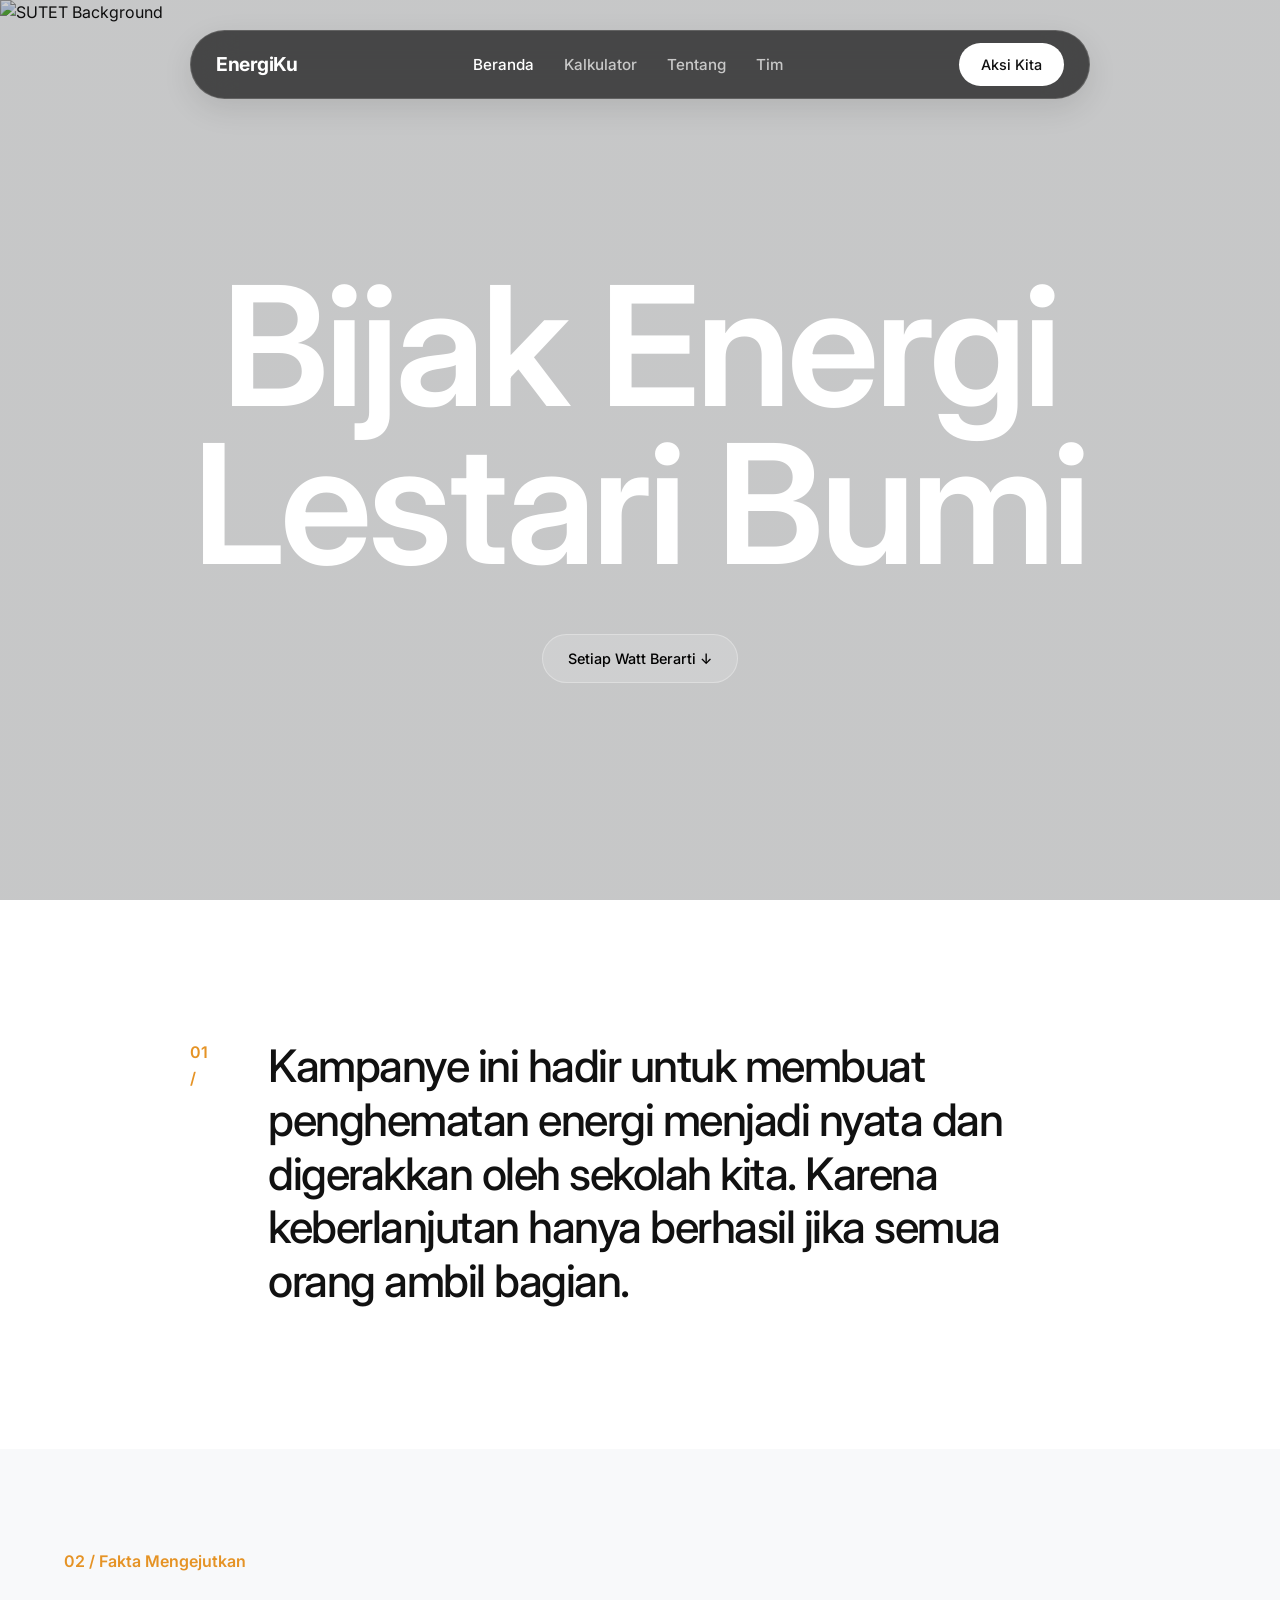
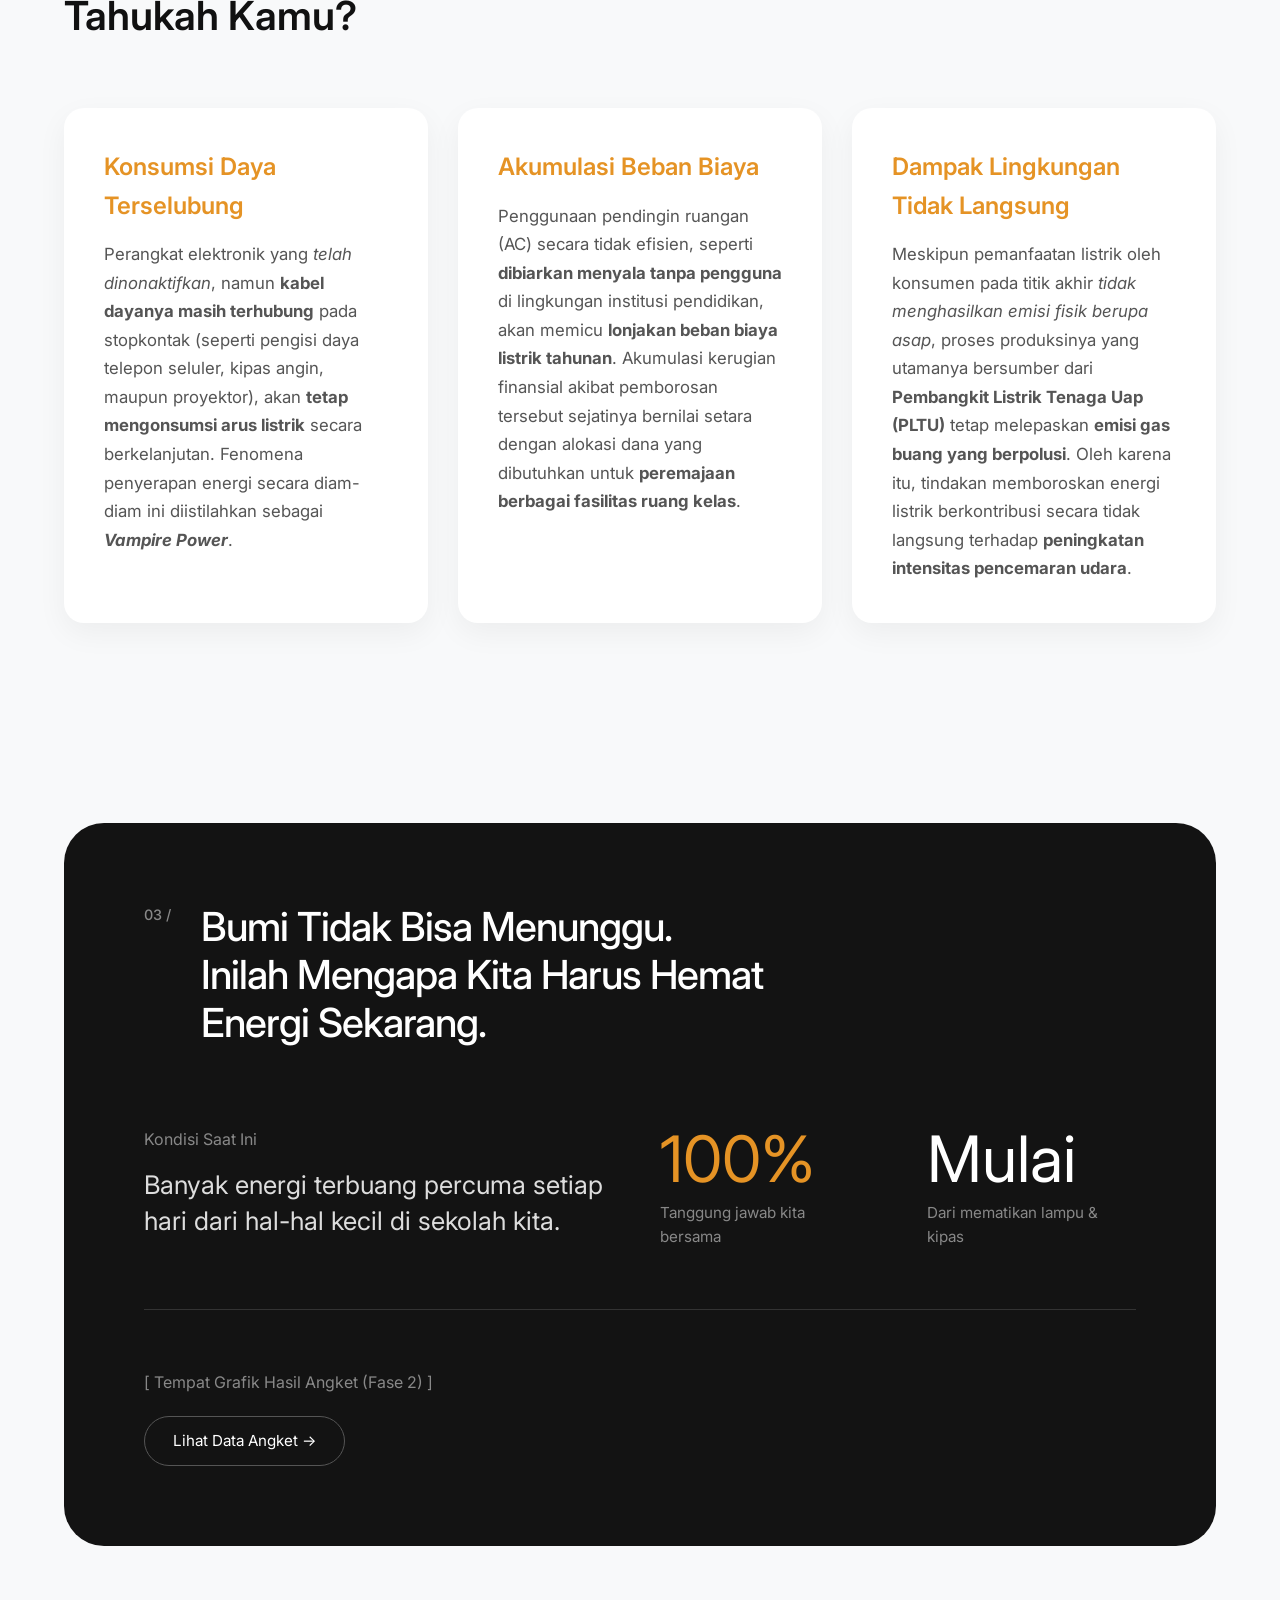
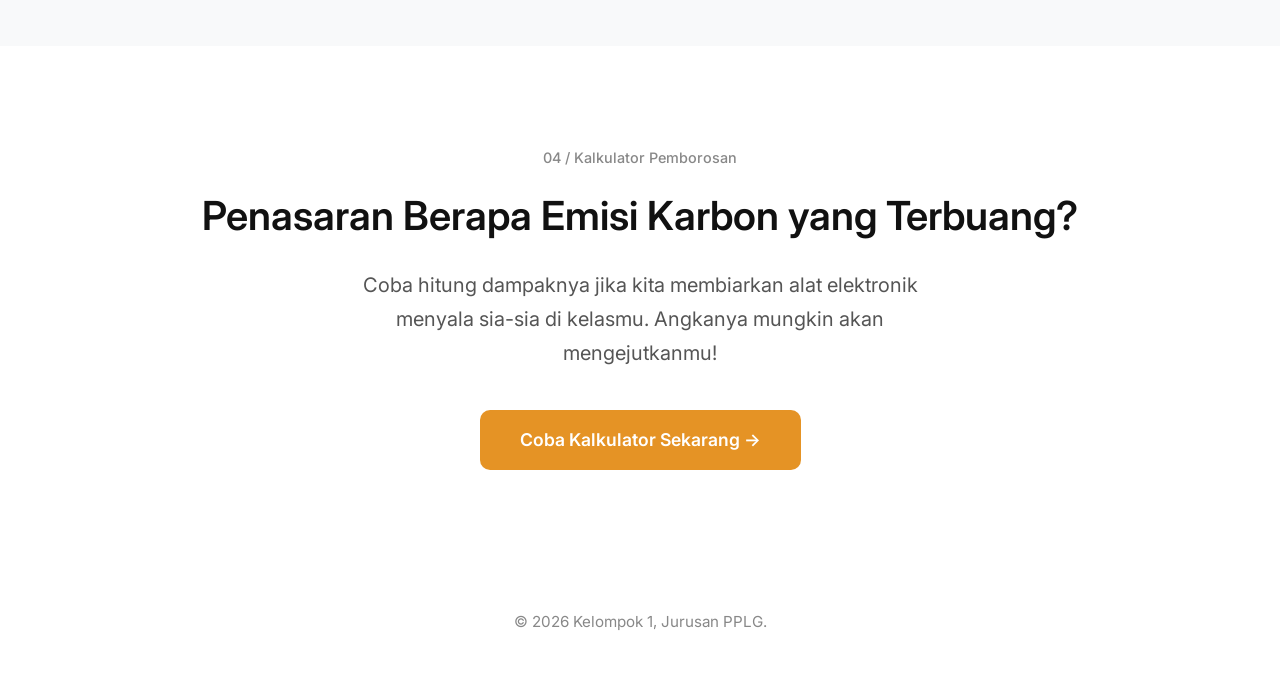
==== commit 612b8122: "Revert "feat(data): menampilkan grafik hasil angket perilaku hemat energi" This reverts commit 703e7" ====
--- a/index.html
+++ b/index.html
@@ -1,204 +1,127 @@
-<!doctype html>
+<!DOCTYPE html>
 <html lang="id">
-  <head>
-    <meta charset="UTF-8" />
-    <meta name="viewport" content="width=device-width, initial-scale=1.0" />
+<head>
+    <meta charset="UTF-8">
+    <meta name="viewport" content="width=device-width, initial-scale=1.0">
     <title>EnergiKu, Bumiku</title>
-    <link rel="icon" type="image/jpg" href="assets/favicon.jpg" />
-    <link rel="stylesheet" href="css/style.css?v=1.1" />
-    <link
-      href="https://fonts.googleapis.com/css2?family=Inter:wght@300;400;500;600;700&display=swap"
-      rel="stylesheet"
-    />
-  </head>
-  <body>
+    <link rel="icon" type="image/jpg" href="assets/favicon.jpg">
+    <link rel="stylesheet" href="css/style.css?v=1.1">
+    <link href="https://fonts.googleapis.com/css2?family=Inter:wght@300;400;500;600;700&display=swap" rel="stylesheet">
+</head>
+<body>
     <header class="floating-header">
-      <a href="index.html" class="logo">EnergiKu</a>
+        <a href="index.html" class="logo">EnergiKu</a>
+        
+        <div class="menu-toggle" id="mobile-menu">
+            <span class="bar"></span>
+            <span class="bar"></span>
+            <span class="bar"></span>
+        </div>
 
-      <div class="menu-toggle" id="mobile-menu">
-        <span class="bar"></span>
-        <span class="bar"></span>
-        <span class="bar"></span>
-      </div>
-
-      <nav>
-        <ul class="nav-links">
-          <li><a href="index.html" class="active">Beranda</a></li>
-          <li><a href="kalkulator.html">Kalkulator</a></li>
-          <li><a href="tentang.html">Tentang</a></li>
-          <li><a href="developer.html">Tim</a></li>
-        </ul>
-      </nav>
-      <a href="tentang.html" class="contact-btn">Aksi Kita</a>
+        <nav>
+            <ul class="nav-links">
+                <li><a href="index.html" class="active">Beranda</a></li>
+                <li><a href="kalkulator.html">Kalkulator</a></li>
+                <li><a href="tentang.html">Tentang</a></li>
+                <li><a href="developer.html">Tim</a></li>
+            </ul>
+        </nav>
+        <a href="tentang.html" class="contact-btn">Aksi Kita</a>
     </header>
 
     <main>
-      <section class="hero">
-        <div class="hero-bg">
-          <img
-            src="https://images.unsplash.com/photo-1552772588-12592fc15a64?q=80&w=1470&auto=format&fit=crop&ixlib=rb-4.1.0&ixid=M3wxMjA3fDB8MHxwaG90by1wYWdlfHx8fGVufDB8fHx8fA%3D%3D"
-            alt="SUTET Background"
-          />
-        </div>
-        <div class="hero-content fade-in-up">
-          <h1>Bijak Energi<br />Lestari Bumi</h1>
-          <a href="#mission" class="scroll-down">Setiap Watt Berarti &darr;</a>
-        </div>
-      </section>
+        <section class="hero">
+            <div class="hero-bg">
+                <img src="https://images.unsplash.com/photo-1552772588-12592fc15a64?q=80&w=1470&auto=format&fit=crop&ixlib=rb-4.1.0&ixid=M3wxMjA3fDB8MHxwaG90by1wYWdlfHx8fGVufDB8fHx8fA%3D%3D" alt="SUTET Background">
+            </div>
+            <div class="hero-content fade-in-up">
+                <h1>Bijak Energi<br>Lestari Bumi</h1>
+                <a href="#mission" class="scroll-down">Setiap Watt Berarti &darr;</a>
+            </div>
+        </section>
 
-      <section id="mission" class="mission-section fade-in-up">
-        <div class="container">
-          <div class="mission-grid">
-            <div class="mission-number">01 /</div>
-            <div class="mission-text">
-              <h2>
-                Kampanye ini hadir untuk membuat penghematan energi menjadi
-                nyata dan digerakkan oleh sekolah kita. Karena keberlanjutan
-                hanya berhasil jika semua orang ambil bagian.
-              </h2>
+        <section id="mission" class="mission-section fade-in-up">
+            <div class="container">
+                <div class="mission-grid">
+                    <div class="mission-number">01 /</div>
+                    <div class="mission-text">
+                        <h2>Kampanye ini hadir untuk membuat penghematan energi menjadi nyata dan digerakkan oleh sekolah kita. Karena keberlanjutan hanya berhasil jika semua orang ambil bagian.</h2>
+                    </div>
+                </div>
             </div>
-          </div>
-        </div>
-      </section>
+        </section>
 
-      <section class="facts-section fade-in-up">
-        <div class="container">
-          <div class="facts-header">
-            <p class="mission-number" style="margin-bottom: 10px">
-              02 / Fakta Mengejutkan
-            </p>
-            <h2>Tahukah Kamu?</h2>
-          </div>
-          <div class="facts-grid">
-            <div class="fact-card">
-              <h4>Konsumsi Daya Terselubung</h4>
-              <p class="body-text">
-                Perangkat elektronik yang <em>telah dinonaktifkan</em>, namun
-                <strong>kabel dayanya masih terhubung</strong> pada stopkontak
-                (seperti pengisi daya telepon seluler, kipas angin, maupun
-                proyektor), akan
-                <strong>tetap mengonsumsi arus listrik</strong> secara
-                berkelanjutan. Fenomena penyerapan energi secara diam-diam ini
-                diistilahkan sebagai <strong><em>Vampire Power</em></strong
-                >.
-              </p>
+        <section class="facts-section fade-in-up">
+            <div class="container">
+                <div class="facts-header">
+                    <p class="mission-number" style="margin-bottom: 10px;">02 / Fakta Mengejutkan</p>
+                    <h2>Tahukah Kamu?</h2>
+                </div>
+                <div class="facts-grid">
+                    <div class="fact-card">
+                        <h4>Konsumsi Daya Terselubung</h4>
+                        <p class="body-text">Perangkat elektronik yang <em>telah dinonaktifkan</em>, namun <strong>kabel dayanya masih terhubung</strong> pada stopkontak (seperti pengisi daya telepon seluler, kipas angin, maupun proyektor), akan <strong>tetap mengonsumsi arus listrik</strong> secara berkelanjutan. Fenomena penyerapan energi secara diam-diam ini diistilahkan sebagai <strong><em>Vampire Power</em></strong>.</p>
+                    </div>
+                    <div class="fact-card">
+                        <h4>Akumulasi Beban Biaya</h4>
+                        <p class="body-text">Penggunaan pendingin ruangan (AC) secara tidak efisien, seperti <strong>dibiarkan menyala tanpa pengguna</strong> di lingkungan institusi pendidikan, akan memicu <strong>lonjakan beban biaya listrik tahunan</strong>. Akumulasi kerugian finansial akibat pemborosan tersebut sejatinya bernilai setara dengan alokasi dana yang dibutuhkan untuk <strong>peremajaan berbagai fasilitas ruang kelas</strong>.</p>
+                    </div>
+                    <div class="fact-card">
+                        <h4>Dampak Lingkungan Tidak Langsung</h4>
+                        <p class="body-text">Meskipun pemanfaatan listrik oleh konsumen pada titik akhir <em>tidak menghasilkan emisi fisik berupa asap</em>, proses produksinya yang utamanya bersumber dari <strong>Pembangkit Listrik Tenaga Uap (PLTU)</strong> tetap melepaskan <strong>emisi gas buang yang berpolusi</strong>. Oleh karena itu, tindakan memboroskan energi listrik berkontribusi secara tidak langsung terhadap <strong>peningkatan intensitas pencemaran udara</strong>.</p>
+                    </div>
+                </div>
             </div>
-            <div class="fact-card">
-              <h4>Akumulasi Beban Biaya</h4>
-              <p class="body-text">
-                Penggunaan pendingin ruangan (AC) secara tidak efisien, seperti
-                <strong>dibiarkan menyala tanpa pengguna</strong> di lingkungan
-                institusi pendidikan, akan memicu
-                <strong>lonjakan beban biaya listrik tahunan</strong>. Akumulasi
-                kerugian finansial akibat pemborosan tersebut sejatinya bernilai
-                setara dengan alokasi dana yang dibutuhkan untuk
-                <strong>peremajaan berbagai fasilitas ruang kelas</strong>.
-              </p>
+        </section>
+
+        <section class="dark-stats-section fade-in-up">
+            <div class="container">
+                <div class="stats-header">
+                    <p class="stats-label">03 /</p>
+                    <h3>Bumi Tidak Bisa Menunggu.<br>Inilah Mengapa Kita Harus Hemat Energi Sekarang.</h3>
+                </div>
+                
+                <div class="stats-grid">
+                    <div class="stat-card">
+                        <p>Kondisi Saat Ini</p>
+                        <h4>Banyak energi terbuang percuma setiap hari dari hal-hal kecil di sekolah kita.</h4>
+                    </div>
+                    <div class="stat-numbers">
+                        <div class="stat-item">
+                            <span class="highlight">100%</span>
+                            <p>Tanggung jawab kita bersama</p>
+                        </div>
+                        <div class="stat-item">
+                            <span class="highlight-yellow">Mulai</span>
+                            <p>Dari mematikan lampu & kipas</p>
+                        </div>
+                    </div>
+                </div>
+
+                <div class="chart-placeholder">
+                    <p style="color: #888; margin-bottom: 20px;">[ Tempat Grafik Hasil Angket (Fase 2) ]</p>
+                    <a href="#" class="btn-outline">Lihat Data Angket &rarr;</a>
+                </div>
             </div>
-            <div class="fact-card">
-              <h4>Dampak Lingkungan Tidak Langsung</h4>
-              <p class="body-text">
-                Meskipun pemanfaatan listrik oleh konsumen pada titik akhir
-                <em>tidak menghasilkan emisi fisik berupa asap</em>, proses
-                produksinya yang utamanya bersumber dari
-                <strong>Pembangkit Listrik Tenaga Uap (PLTU)</strong> tetap
-                melepaskan <strong>emisi gas buang yang berpolusi</strong>. Oleh
-                karena itu, tindakan memboroskan energi listrik berkontribusi
-                secara tidak langsung terhadap
-                <strong>peningkatan intensitas pencemaran udara</strong>.
-              </p>
+        </section>
+
+        <section class="calculator-cta">
+            <div class="container">
+                <p class="stats-label">04 / Kalkulator Pemborosan</p>
+                <h2>Penasaran Berapa Emisi Karbon yang Terbuang?</h2>
+                <p class="body-text">Coba hitung dampaknya jika kita membiarkan alat elektronik menyala sia-sia di kelasmu. Angkanya mungkin akan mengejutkanmu!</p>
+                <a href="kalkulator.html" class="btn-primary btn-inline">Coba Kalkulator Sekarang &rarr;</a>
             </div>
-          </div>
-        </div>
-      </section>
+        </section>
 
-      <section class="dark-stats-section fade-in-up">
-        <div class="container">
-          <div class="stats-header">
-            <p class="stats-label">03 /</p>
-            <h3>
-              Bumi Tidak Bisa Menunggu.<br />Inilah Mengapa Kita Harus Hemat
-              Energi Sekarang.
-            </h3>
-          </div>
-
-          <div class="stats-grid">
-            <div class="stat-card">
-              <p>Kondisi Saat Ini</p>
-              <h4>
-                Banyak energi terbuang percuma setiap hari dari hal-hal kecil di
-                sekolah kita.
-              </h4>
-            </div>
-            <div class="stat-numbers">
-              <div class="stat-item">
-                <span class="highlight">100%</span>
-                <p>Tanggung jawab kita bersama</p>
-              </div>
-              <div class="stat-item">
-                <span class="highlight-yellow">Mulai</span>
-                <p>Dari mematikan lampu & kipas</p>
-              </div>
-            </div>
-          </div>
-
-          <div class="chart-placeholder" id="survey-charts">
-            <h3>Hasil Angket Perilaku Hemat Energi</h3>
-
-            <div class="survey-chart-grid">
-              <article class="survey-chart-card">
-                <h4>Kategori Perilaku Responden</h4>
-                <div class="survey-chart-canvas survey-doughnut">
-                  <canvas
-                    id="category-chart"
-                    aria-label="Grafik kategori perilaku responden"
-                  ></canvas>
-                </div>
-              </article>
-
-              <article class="survey-chart-card">
-                <h4>Rata-rata Skor per Pernyataan</h4>
-                <div class="survey-chart-canvas">
-                  <canvas
-                    id="item-chart"
-                    aria-label="Grafik rata-rata skor per pernyataan"
-                  ></canvas>
-                </div>
-              </article>
-            </div>
-
-            <p id="survey-meta" class="survey-meta"></p>
-            <p id="survey-status" class="survey-status" aria-live="polite"></p>
-
-            <a href="#survey-charts" class="btn-outline"
-              >Lihat Data Angket &rarr;</a
-            >
-          </div>
-        </div>
-      </section>
-
-      <section class="calculator-cta">
-        <div class="container">
-          <p class="stats-label">04 / Kalkulator Pemborosan</p>
-          <h2>Penasaran Berapa Emisi Karbon yang Terbuang?</h2>
-          <p class="body-text">
-            Coba hitung dampaknya jika kita membiarkan alat elektronik menyala
-            sia-sia di kelasmu. Angkanya mungkin akan mengejutkanmu!
-          </p>
-          <a href="kalkulator.html" class="btn-primary btn-inline"
-            >Coba Kalkulator Sekarang &rarr;</a
-          >
-        </div>
-      </section>
     </main>
 
     <footer>
-      <div class="container">
-        <p>&copy; 2026 Kelompok 1, Jurusan PPLG.</p>
-      </div>
+        <div class="container">
+            <p>&copy; 2026 Kelompok 1, Jurusan PPLG.</p>
+        </div>
     </footer>
-
-    <script src="https://cdn.jsdelivr.net/npm/chart.js@4.4.8/dist/chart.umd.min.js"></script>
+    
     <script src="js/script.js"></script>
-  </body>
+</body>
 </html>
--- a/css/style.css
+++ b/css/style.css
@@ -274,51 +274,6 @@
 .stat-item p {
     color: #888;
     font-size: 0.95rem;
-}
-
-.survey-chart-grid {
-    display: grid;
-    grid-template-columns: minmax(0, 1fr) minmax(0, 1.5fr);
-    gap: 24px;
-    width: 100%;
-}
-
-.survey-chart-card {
-    min-width: 0;
-    padding: 20px;
-    border: 1px solid #333;
-    border-radius: 12px;
-    background: #222;
-}
-
-.survey-chart-card h4 {
-    margin-bottom: 16px;
-    color: #eee;
-}
-
-.survey-chart-canvas {
-    position: relative;
-    height: 360px;
-}
-
-.survey-doughnut {
-    height: 300px;
-}
-
-.survey-meta,
-.survey-status {
-    color: #aaa;
-    margin: 20px 0;
-}
-
-@media (max-width: 700px) {
-    .survey-chart-grid {
-        grid-template-columns: 1fr;
-    }
-
-    .survey-chart-canvas {
-        height: 320px;
-    }
 }
 
 .chart-placeholder {
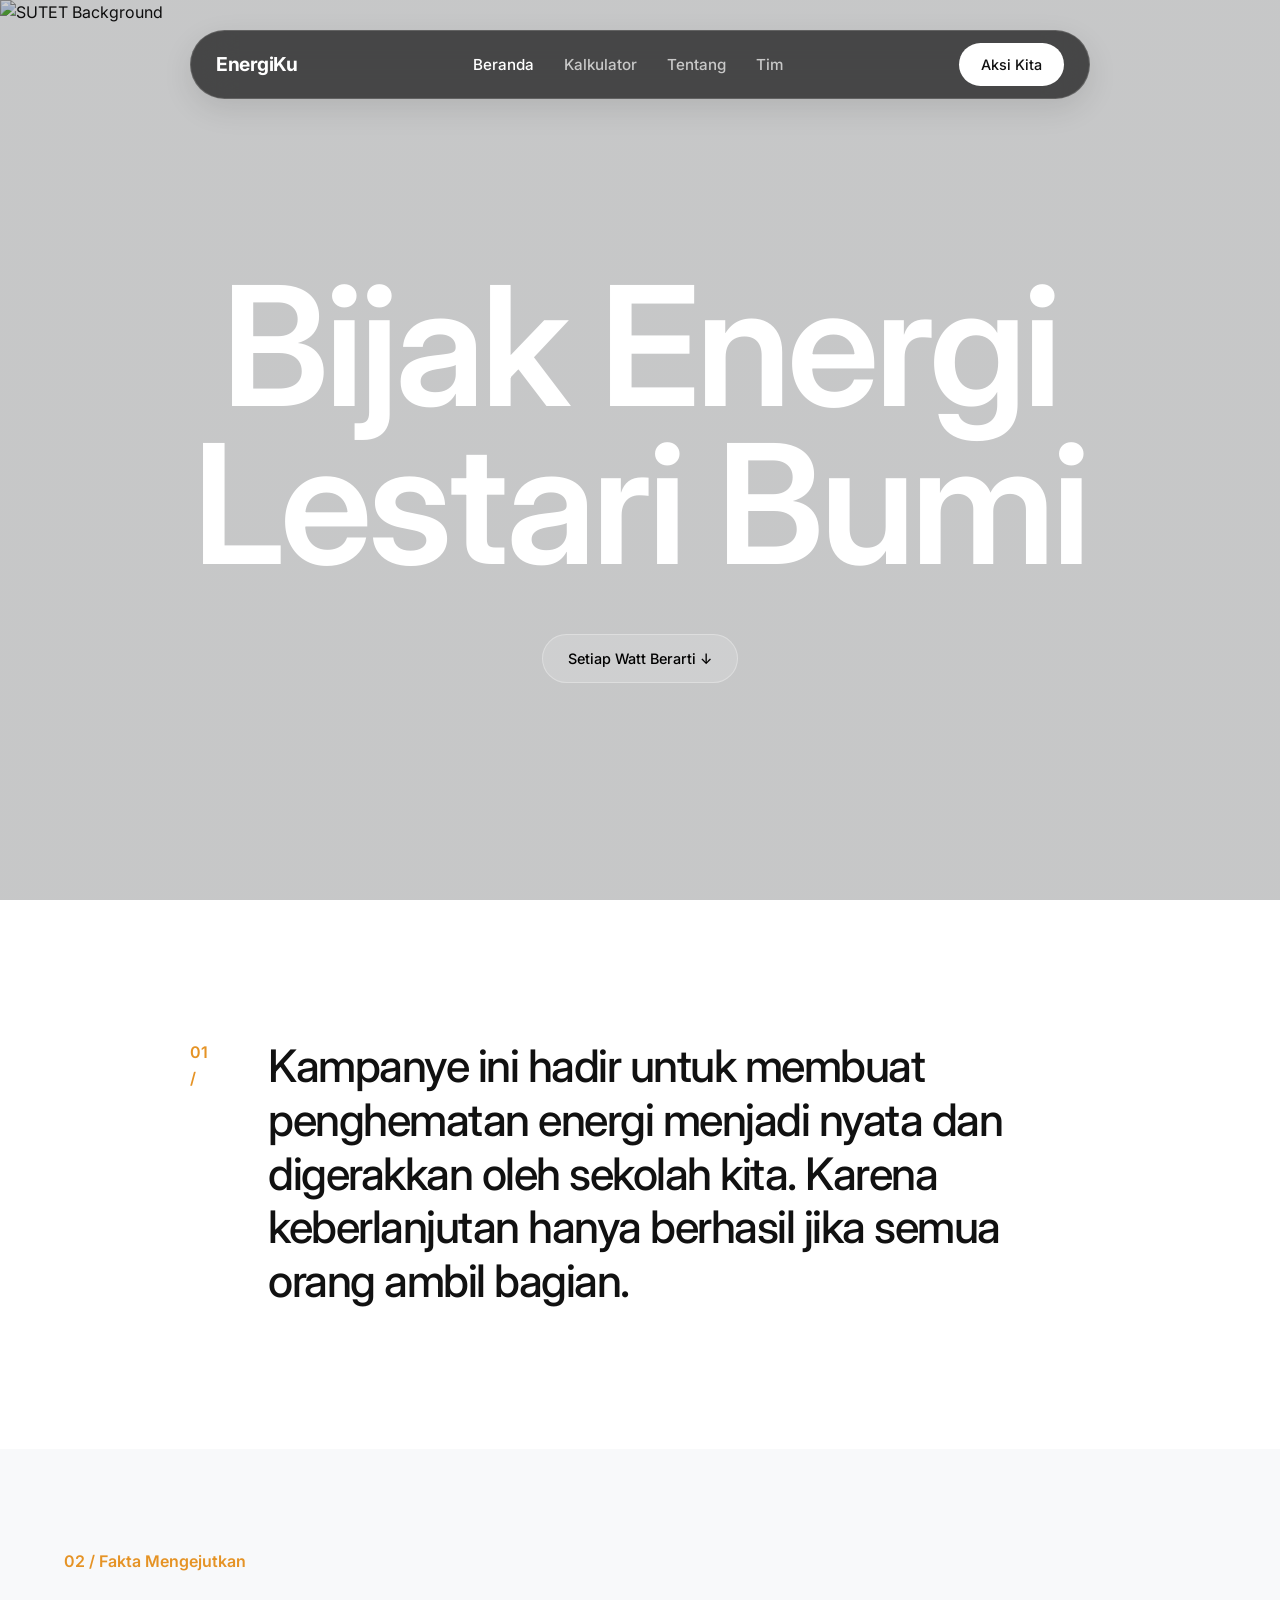
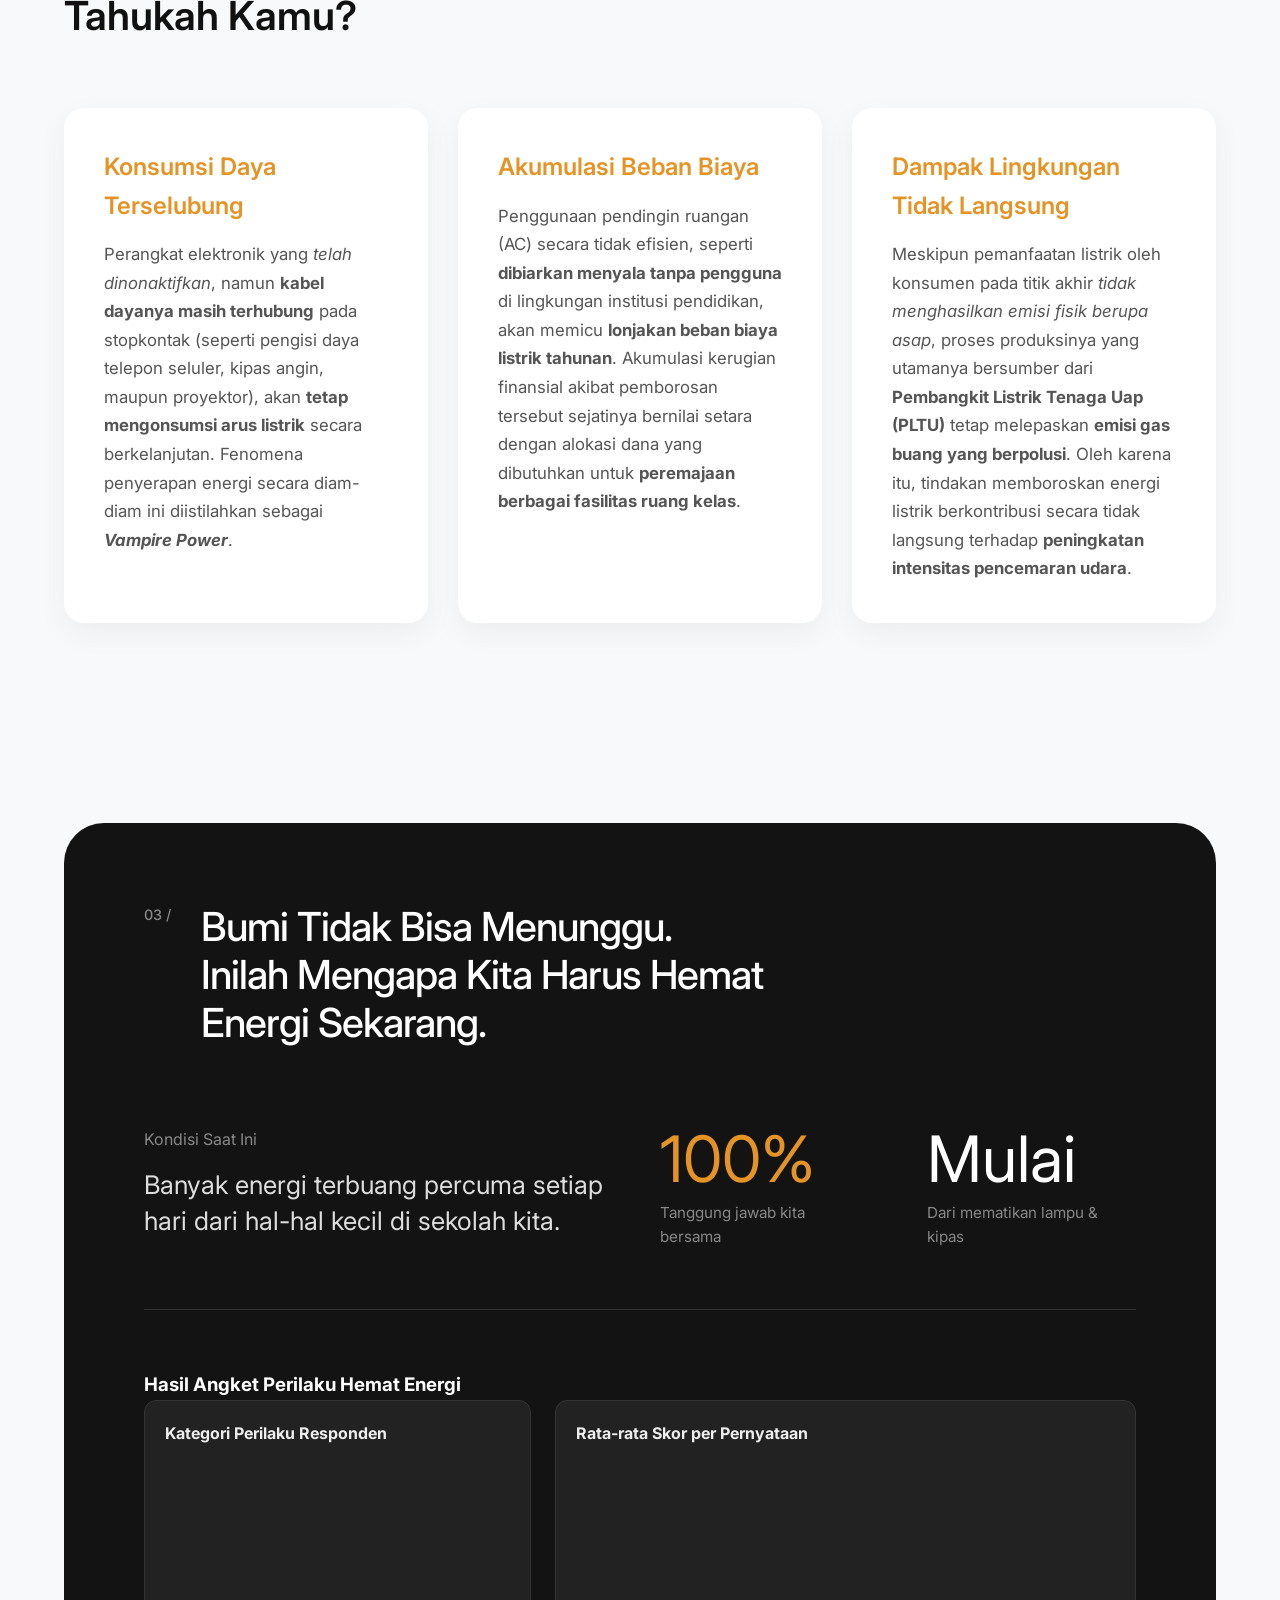
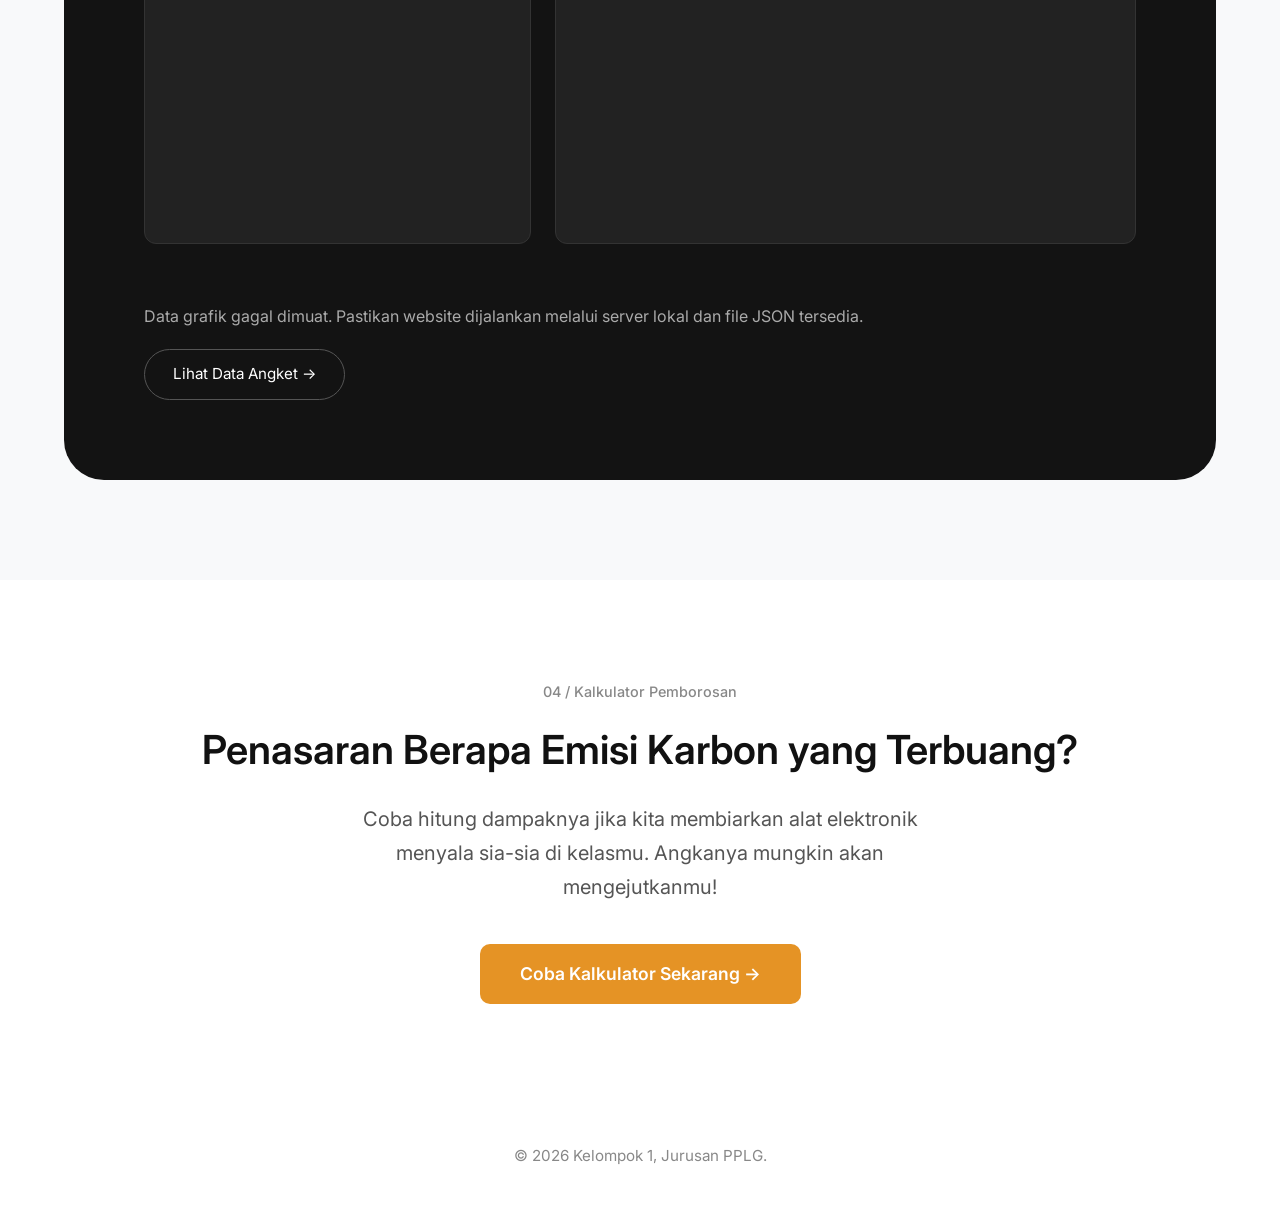
==== commit df71e703: "feat(data): tampilkan grafik hasil angket perilaku hemat energi" ====
--- a/index.html
+++ b/index.html
@@ -1,127 +1,204 @@
-<!DOCTYPE html>
+<!doctype html>
 <html lang="id">
-<head>
-    <meta charset="UTF-8">
-    <meta name="viewport" content="width=device-width, initial-scale=1.0">
+  <head>
+    <meta charset="UTF-8" />
+    <meta name="viewport" content="width=device-width, initial-scale=1.0" />
     <title>EnergiKu, Bumiku</title>
-    <link rel="icon" type="image/jpg" href="assets/favicon.jpg">
-    <link rel="stylesheet" href="css/style.css?v=1.1">
-    <link href="https://fonts.googleapis.com/css2?family=Inter:wght@300;400;500;600;700&display=swap" rel="stylesheet">
-</head>
-<body>
+    <link rel="icon" type="image/jpg" href="assets/favicon.jpg" />
+    <link rel="stylesheet" href="css/style.css?v=1.1" />
+    <link
+      href="https://fonts.googleapis.com/css2?family=Inter:wght@300;400;500;600;700&display=swap"
+      rel="stylesheet"
+    />
+  </head>
+  <body>
     <header class="floating-header">
-        <a href="index.html" class="logo">EnergiKu</a>
-        
-        <div class="menu-toggle" id="mobile-menu">
-            <span class="bar"></span>
-            <span class="bar"></span>
-            <span class="bar"></span>
-        </div>
-
-        <nav>
-            <ul class="nav-links">
-                <li><a href="index.html" class="active">Beranda</a></li>
-                <li><a href="kalkulator.html">Kalkulator</a></li>
-                <li><a href="tentang.html">Tentang</a></li>
-                <li><a href="developer.html">Tim</a></li>
-            </ul>
-        </nav>
-        <a href="tentang.html" class="contact-btn">Aksi Kita</a>
+      <a href="index.html" class="logo">EnergiKu</a>
+
+      <div class="menu-toggle" id="mobile-menu">
+        <span class="bar"></span>
+        <span class="bar"></span>
+        <span class="bar"></span>
+      </div>
+
+      <nav>
+        <ul class="nav-links">
+          <li><a href="index.html" class="active">Beranda</a></li>
+          <li><a href="kalkulator.html">Kalkulator</a></li>
+          <li><a href="tentang.html">Tentang</a></li>
+          <li><a href="developer.html">Tim</a></li>
+        </ul>
+      </nav>
+      <a href="tentang.html" class="contact-btn">Aksi Kita</a>
     </header>
 
     <main>
-        <section class="hero">
-            <div class="hero-bg">
-                <img src="https://images.unsplash.com/photo-1552772588-12592fc15a64?q=80&w=1470&auto=format&fit=crop&ixlib=rb-4.1.0&ixid=M3wxMjA3fDB8MHxwaG90by1wYWdlfHx8fGVufDB8fHx8fA%3D%3D" alt="SUTET Background">
-            </div>
-            <div class="hero-content fade-in-up">
-                <h1>Bijak Energi<br>Lestari Bumi</h1>
-                <a href="#mission" class="scroll-down">Setiap Watt Berarti &darr;</a>
-            </div>
-        </section>
-
-        <section id="mission" class="mission-section fade-in-up">
-            <div class="container">
-                <div class="mission-grid">
-                    <div class="mission-number">01 /</div>
-                    <div class="mission-text">
-                        <h2>Kampanye ini hadir untuk membuat penghematan energi menjadi nyata dan digerakkan oleh sekolah kita. Karena keberlanjutan hanya berhasil jika semua orang ambil bagian.</h2>
-                    </div>
+      <section class="hero">
+        <div class="hero-bg">
+          <img
+            src="https://images.unsplash.com/photo-1552772588-12592fc15a64?q=80&w=1470&auto=format&fit=crop&ixlib=rb-4.1.0&ixid=M3wxMjA3fDB8MHxwaG90by1wYWdlfHx8fGVufDB8fHx8fA%3D%3D"
+            alt="SUTET Background"
+          />
+        </div>
+        <div class="hero-content fade-in-up">
+          <h1>Bijak Energi<br />Lestari Bumi</h1>
+          <a href="#mission" class="scroll-down">Setiap Watt Berarti &darr;</a>
+        </div>
+      </section>
+
+      <section id="mission" class="mission-section fade-in-up">
+        <div class="container">
+          <div class="mission-grid">
+            <div class="mission-number">01 /</div>
+            <div class="mission-text">
+              <h2>
+                Kampanye ini hadir untuk membuat penghematan energi menjadi
+                nyata dan digerakkan oleh sekolah kita. Karena keberlanjutan
+                hanya berhasil jika semua orang ambil bagian.
+              </h2>
+            </div>
+          </div>
+        </div>
+      </section>
+
+      <section class="facts-section fade-in-up">
+        <div class="container">
+          <div class="facts-header">
+            <p class="mission-number" style="margin-bottom: 10px">
+              02 / Fakta Mengejutkan
+            </p>
+            <h2>Tahukah Kamu?</h2>
+          </div>
+          <div class="facts-grid">
+            <div class="fact-card">
+              <h4>Konsumsi Daya Terselubung</h4>
+              <p class="body-text">
+                Perangkat elektronik yang <em>telah dinonaktifkan</em>, namun
+                <strong>kabel dayanya masih terhubung</strong> pada stopkontak
+                (seperti pengisi daya telepon seluler, kipas angin, maupun
+                proyektor), akan
+                <strong>tetap mengonsumsi arus listrik</strong> secara
+                berkelanjutan. Fenomena penyerapan energi secara diam-diam ini
+                diistilahkan sebagai <strong><em>Vampire Power</em></strong
+                >.
+              </p>
+            </div>
+            <div class="fact-card">
+              <h4>Akumulasi Beban Biaya</h4>
+              <p class="body-text">
+                Penggunaan pendingin ruangan (AC) secara tidak efisien, seperti
+                <strong>dibiarkan menyala tanpa pengguna</strong> di lingkungan
+                institusi pendidikan, akan memicu
+                <strong>lonjakan beban biaya listrik tahunan</strong>. Akumulasi
+                kerugian finansial akibat pemborosan tersebut sejatinya bernilai
+                setara dengan alokasi dana yang dibutuhkan untuk
+                <strong>peremajaan berbagai fasilitas ruang kelas</strong>.
+              </p>
+            </div>
+            <div class="fact-card">
+              <h4>Dampak Lingkungan Tidak Langsung</h4>
+              <p class="body-text">
+                Meskipun pemanfaatan listrik oleh konsumen pada titik akhir
+                <em>tidak menghasilkan emisi fisik berupa asap</em>, proses
+                produksinya yang utamanya bersumber dari
+                <strong>Pembangkit Listrik Tenaga Uap (PLTU)</strong> tetap
+                melepaskan <strong>emisi gas buang yang berpolusi</strong>. Oleh
+                karena itu, tindakan memboroskan energi listrik berkontribusi
+                secara tidak langsung terhadap
+                <strong>peningkatan intensitas pencemaran udara</strong>.
+              </p>
+            </div>
+          </div>
+        </div>
+      </section>
+
+      <section class="dark-stats-section fade-in-up">
+        <div class="container">
+          <div class="stats-header">
+            <p class="stats-label">03 /</p>
+            <h3>
+              Bumi Tidak Bisa Menunggu.<br />Inilah Mengapa Kita Harus Hemat
+              Energi Sekarang.
+            </h3>
+          </div>
+
+          <div class="stats-grid">
+            <div class="stat-card">
+              <p>Kondisi Saat Ini</p>
+              <h4>
+                Banyak energi terbuang percuma setiap hari dari hal-hal kecil di
+                sekolah kita.
+              </h4>
+            </div>
+            <div class="stat-numbers">
+              <div class="stat-item">
+                <span class="highlight">100%</span>
+                <p>Tanggung jawab kita bersama</p>
+              </div>
+              <div class="stat-item">
+                <span class="highlight-yellow">Mulai</span>
+                <p>Dari mematikan lampu & kipas</p>
+              </div>
+            </div>
+          </div>
+
+          <div class="chart-placeholder" id="survey-charts">
+            <h3>Hasil Angket Perilaku Hemat Energi</h3>
+
+            <div class="survey-chart-grid">
+              <article class="survey-chart-card">
+                <h4>Kategori Perilaku Responden</h4>
+                <div class="survey-chart-canvas survey-doughnut">
+                  <canvas
+                    id="category-chart"
+                    aria-label="Grafik kategori perilaku responden"
+                  ></canvas>
                 </div>
-            </div>
-        </section>
-
-        <section class="facts-section fade-in-up">
-            <div class="container">
-                <div class="facts-header">
-                    <p class="mission-number" style="margin-bottom: 10px;">02 / Fakta Mengejutkan</p>
-                    <h2>Tahukah Kamu?</h2>
+              </article>
+
+              <article class="survey-chart-card">
+                <h4>Rata-rata Skor per Pernyataan</h4>
+                <div class="survey-chart-canvas">
+                  <canvas
+                    id="item-chart"
+                    aria-label="Grafik rata-rata skor per pernyataan"
+                  ></canvas>
                 </div>
-                <div class="facts-grid">
-                    <div class="fact-card">
-                        <h4>Konsumsi Daya Terselubung</h4>
-                        <p class="body-text">Perangkat elektronik yang <em>telah dinonaktifkan</em>, namun <strong>kabel dayanya masih terhubung</strong> pada stopkontak (seperti pengisi daya telepon seluler, kipas angin, maupun proyektor), akan <strong>tetap mengonsumsi arus listrik</strong> secara berkelanjutan. Fenomena penyerapan energi secara diam-diam ini diistilahkan sebagai <strong><em>Vampire Power</em></strong>.</p>
-                    </div>
-                    <div class="fact-card">
-                        <h4>Akumulasi Beban Biaya</h4>
-                        <p class="body-text">Penggunaan pendingin ruangan (AC) secara tidak efisien, seperti <strong>dibiarkan menyala tanpa pengguna</strong> di lingkungan institusi pendidikan, akan memicu <strong>lonjakan beban biaya listrik tahunan</strong>. Akumulasi kerugian finansial akibat pemborosan tersebut sejatinya bernilai setara dengan alokasi dana yang dibutuhkan untuk <strong>peremajaan berbagai fasilitas ruang kelas</strong>.</p>
-                    </div>
-                    <div class="fact-card">
-                        <h4>Dampak Lingkungan Tidak Langsung</h4>
-                        <p class="body-text">Meskipun pemanfaatan listrik oleh konsumen pada titik akhir <em>tidak menghasilkan emisi fisik berupa asap</em>, proses produksinya yang utamanya bersumber dari <strong>Pembangkit Listrik Tenaga Uap (PLTU)</strong> tetap melepaskan <strong>emisi gas buang yang berpolusi</strong>. Oleh karena itu, tindakan memboroskan energi listrik berkontribusi secara tidak langsung terhadap <strong>peningkatan intensitas pencemaran udara</strong>.</p>
-                    </div>
-                </div>
-            </div>
-        </section>
-
-        <section class="dark-stats-section fade-in-up">
-            <div class="container">
-                <div class="stats-header">
-                    <p class="stats-label">03 /</p>
-                    <h3>Bumi Tidak Bisa Menunggu.<br>Inilah Mengapa Kita Harus Hemat Energi Sekarang.</h3>
-                </div>
-                
-                <div class="stats-grid">
-                    <div class="stat-card">
-                        <p>Kondisi Saat Ini</p>
-                        <h4>Banyak energi terbuang percuma setiap hari dari hal-hal kecil di sekolah kita.</h4>
-                    </div>
-                    <div class="stat-numbers">
-                        <div class="stat-item">
-                            <span class="highlight">100%</span>
-                            <p>Tanggung jawab kita bersama</p>
-                        </div>
-                        <div class="stat-item">
-                            <span class="highlight-yellow">Mulai</span>
-                            <p>Dari mematikan lampu & kipas</p>
-                        </div>
-                    </div>
-                </div>
-
-                <div class="chart-placeholder">
-                    <p style="color: #888; margin-bottom: 20px;">[ Tempat Grafik Hasil Angket (Fase 2) ]</p>
-                    <a href="#" class="btn-outline">Lihat Data Angket &rarr;</a>
-                </div>
-            </div>
-        </section>
-
-        <section class="calculator-cta">
-            <div class="container">
-                <p class="stats-label">04 / Kalkulator Pemborosan</p>
-                <h2>Penasaran Berapa Emisi Karbon yang Terbuang?</h2>
-                <p class="body-text">Coba hitung dampaknya jika kita membiarkan alat elektronik menyala sia-sia di kelasmu. Angkanya mungkin akan mengejutkanmu!</p>
-                <a href="kalkulator.html" class="btn-primary btn-inline">Coba Kalkulator Sekarang &rarr;</a>
-            </div>
-        </section>
-
+              </article>
+            </div>
+
+            <p id="survey-meta" class="survey-meta"></p>
+            <p id="survey-status" class="survey-status" aria-live="polite"></p>
+
+            <a href="#survey-charts" class="btn-outline"
+              >Lihat Data Angket &rarr;</a
+            >
+          </div>
+        </div>
+      </section>
+
+      <section class="calculator-cta">
+        <div class="container">
+          <p class="stats-label">04 / Kalkulator Pemborosan</p>
+          <h2>Penasaran Berapa Emisi Karbon yang Terbuang?</h2>
+          <p class="body-text">
+            Coba hitung dampaknya jika kita membiarkan alat elektronik menyala
+            sia-sia di kelasmu. Angkanya mungkin akan mengejutkanmu!
+          </p>
+          <a href="kalkulator.html" class="btn-primary btn-inline"
+            >Coba Kalkulator Sekarang &rarr;</a
+          >
+        </div>
+      </section>
     </main>
 
     <footer>
-        <div class="container">
-            <p>&copy; 2026 Kelompok 1, Jurusan PPLG.</p>
-        </div>
+      <div class="container">
+        <p>&copy; 2026 Kelompok 1, Jurusan PPLG.</p>
+      </div>
     </footer>
-    
+
+    <script src="https://cdn.jsdelivr.net/npm/chart.js@4.4.8/dist/chart.umd.min.js"></script>
     <script src="js/script.js"></script>
-</body>
+  </body>
 </html>
--- a/css/style.css
+++ b/css/style.css
@@ -274,6 +274,51 @@
 .stat-item p {
     color: #888;
     font-size: 0.95rem;
+}
+
+.survey-chart-grid {
+    display: grid;
+    grid-template-columns: minmax(0, 1fr) minmax(0, 1.5fr);
+    gap: 24px;
+    width: 100%;
+}
+
+.survey-chart-card {
+    min-width: 0;
+    padding: 20px;
+    border: 1px solid #333;
+    border-radius: 12px;
+    background: #222;
+}
+
+.survey-chart-card h4 {
+    margin-bottom: 16px;
+    color: #eee;
+}
+
+.survey-chart-canvas {
+    position: relative;
+    height: 360px;
+}
+
+.survey-doughnut {
+    height: 300px;
+}
+
+.survey-meta,
+.survey-status {
+    color: #aaa;
+    margin: 20px 0;
+}
+
+@media (max-width: 700px) {
+    .survey-chart-grid {
+        grid-template-columns: 1fr;
+    }
+
+    .survey-chart-canvas {
+        height: 320px;
+    }
 }
 
 .chart-placeholder {
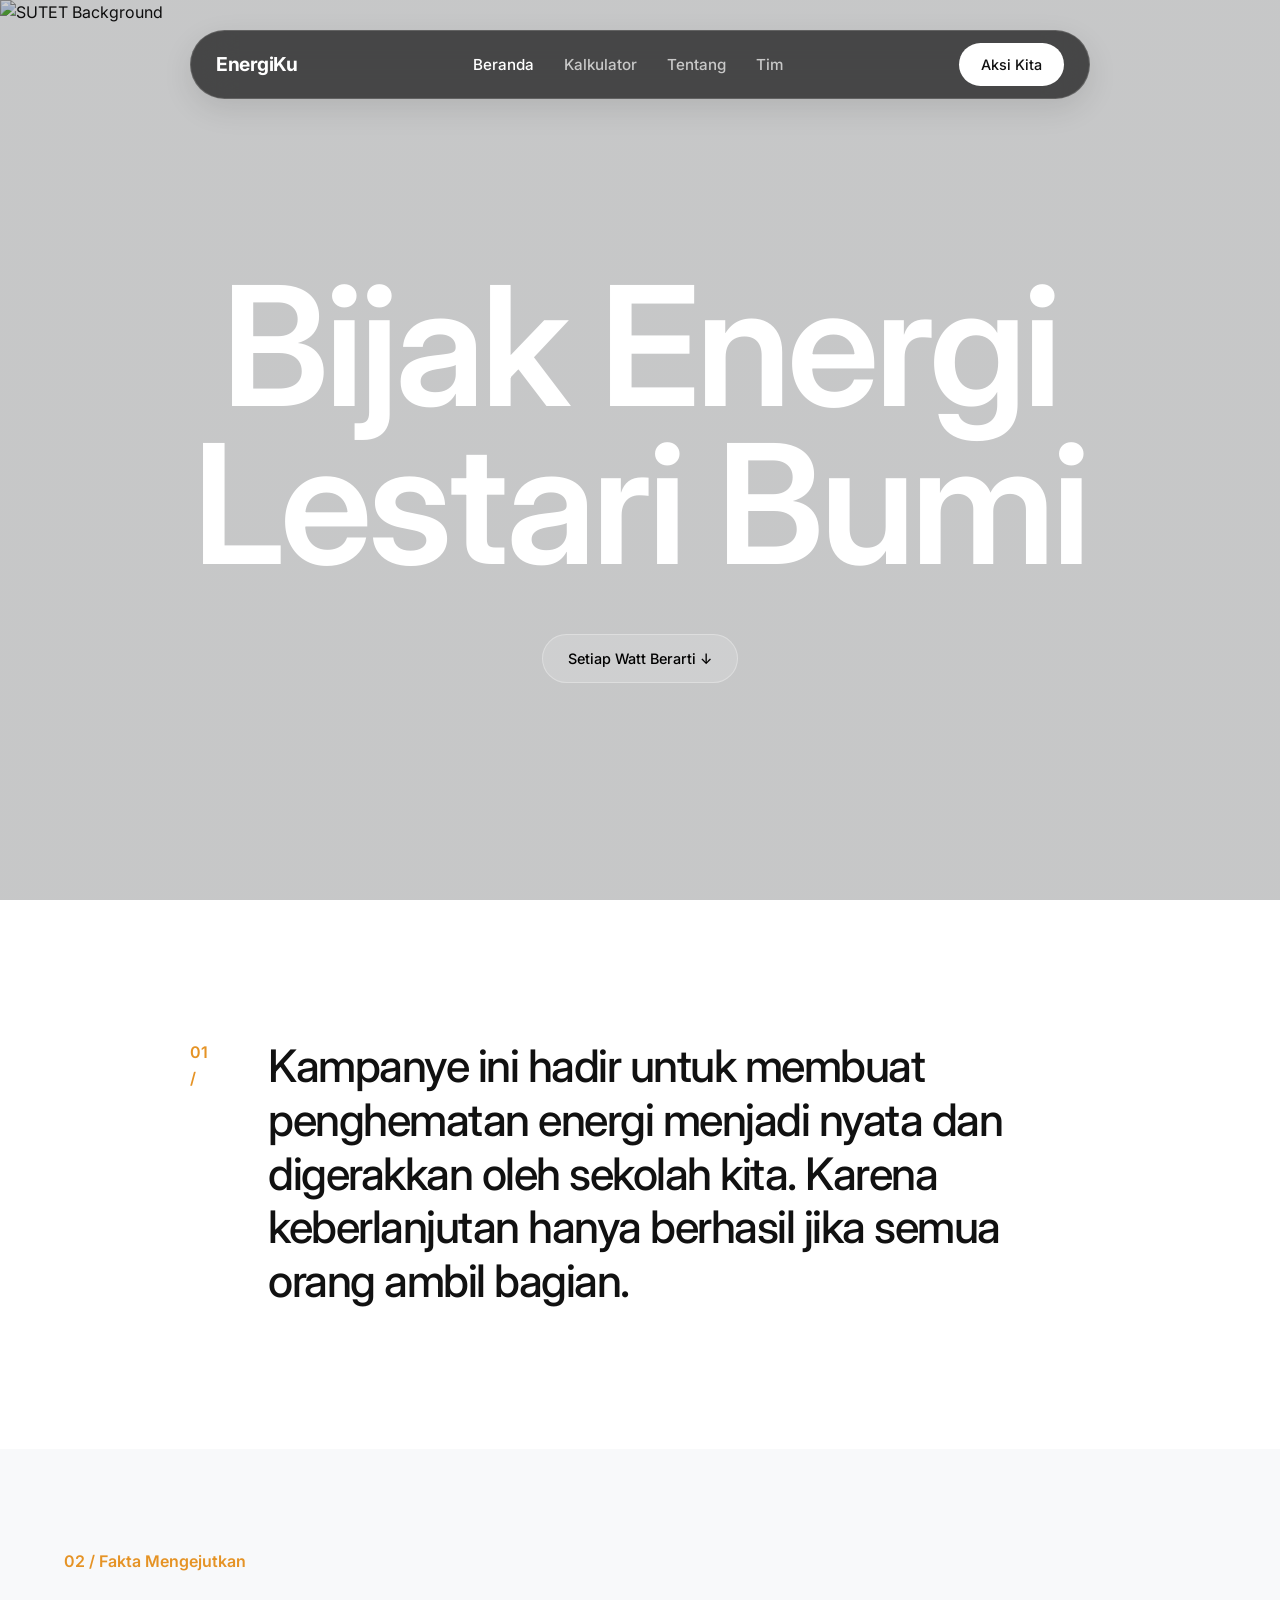
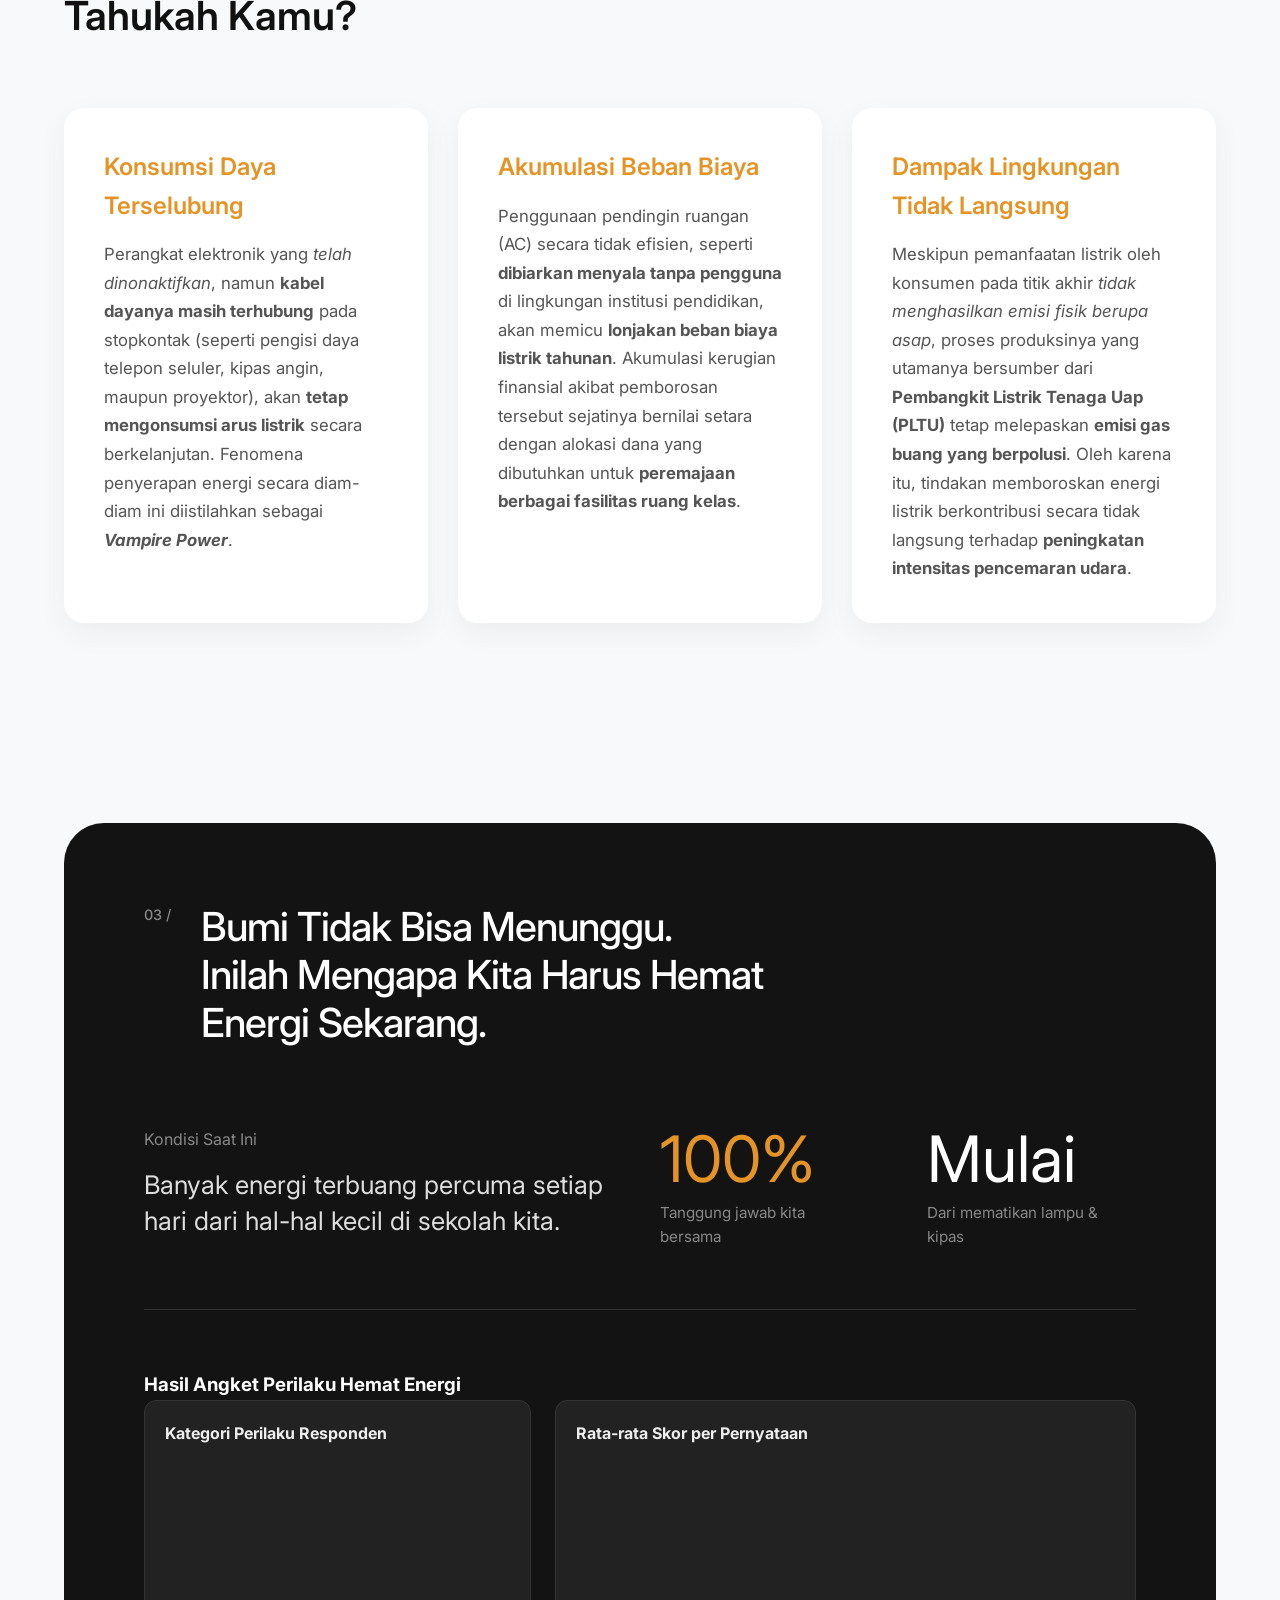
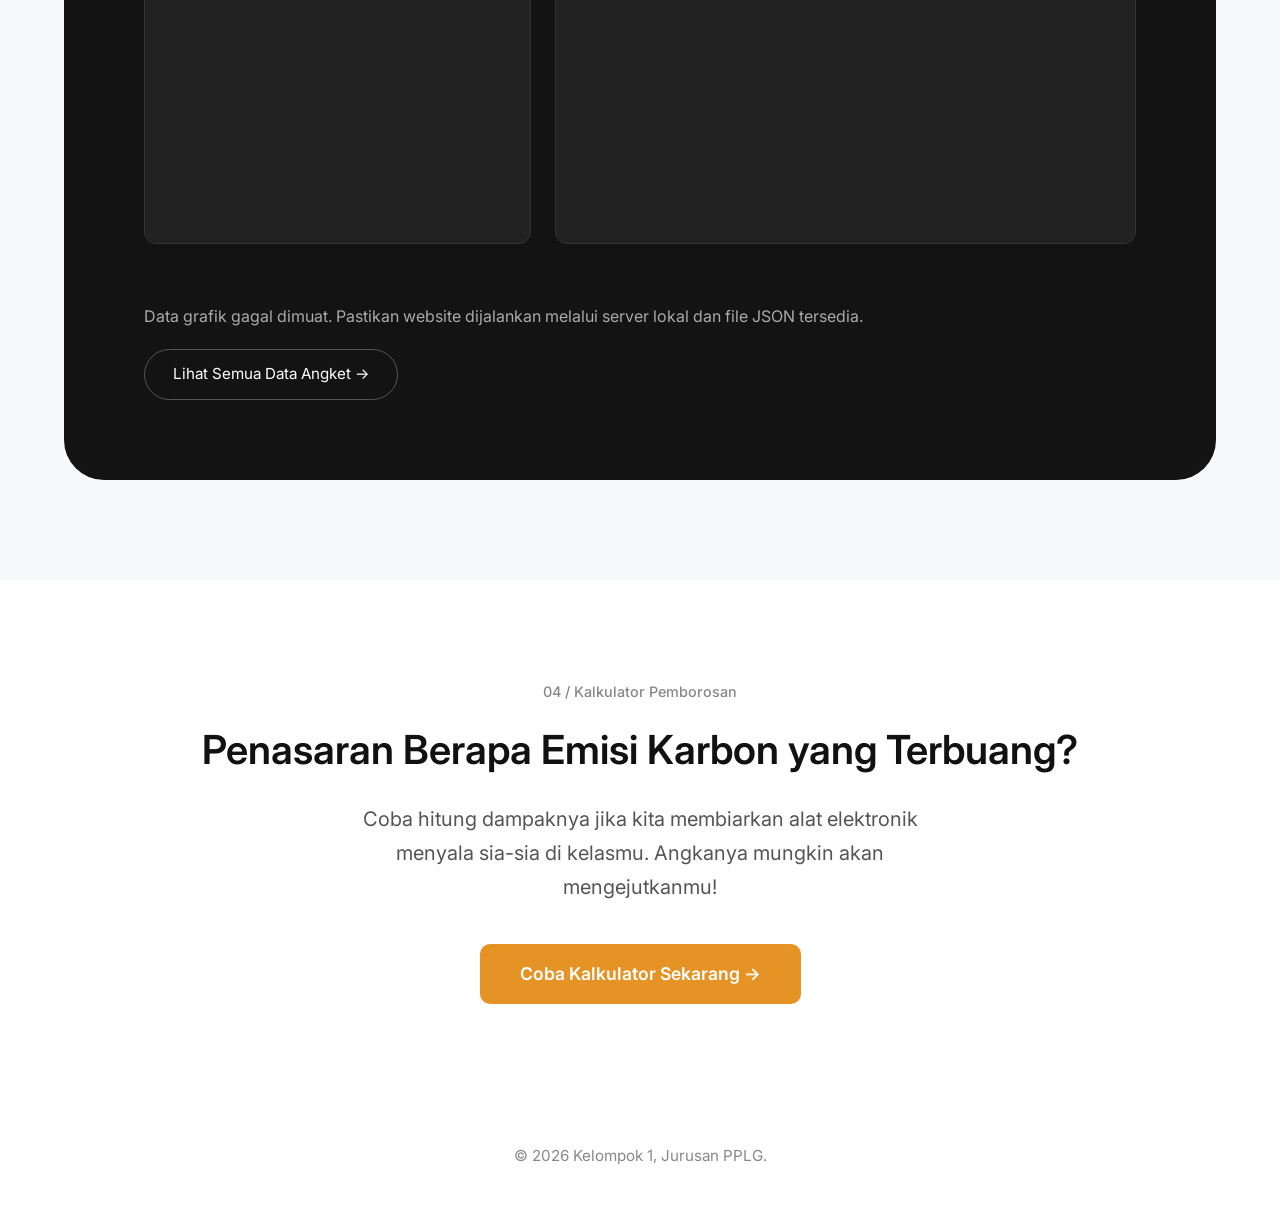
==== commit 08438a76: "feat: tambah halaman detail data angket" ====
--- a/index.html
+++ b/index.html
@@ -170,8 +170,8 @@
             <p id="survey-meta" class="survey-meta"></p>
             <p id="survey-status" class="survey-status" aria-live="polite"></p>
 
-            <a href="#survey-charts" class="btn-outline"
-              >Lihat Data Angket &rarr;</a
+            <a href="angket.html" class="btn-outline"
+              >Lihat Semua Data Angket &rarr;</a
             >
           </div>
         </div>
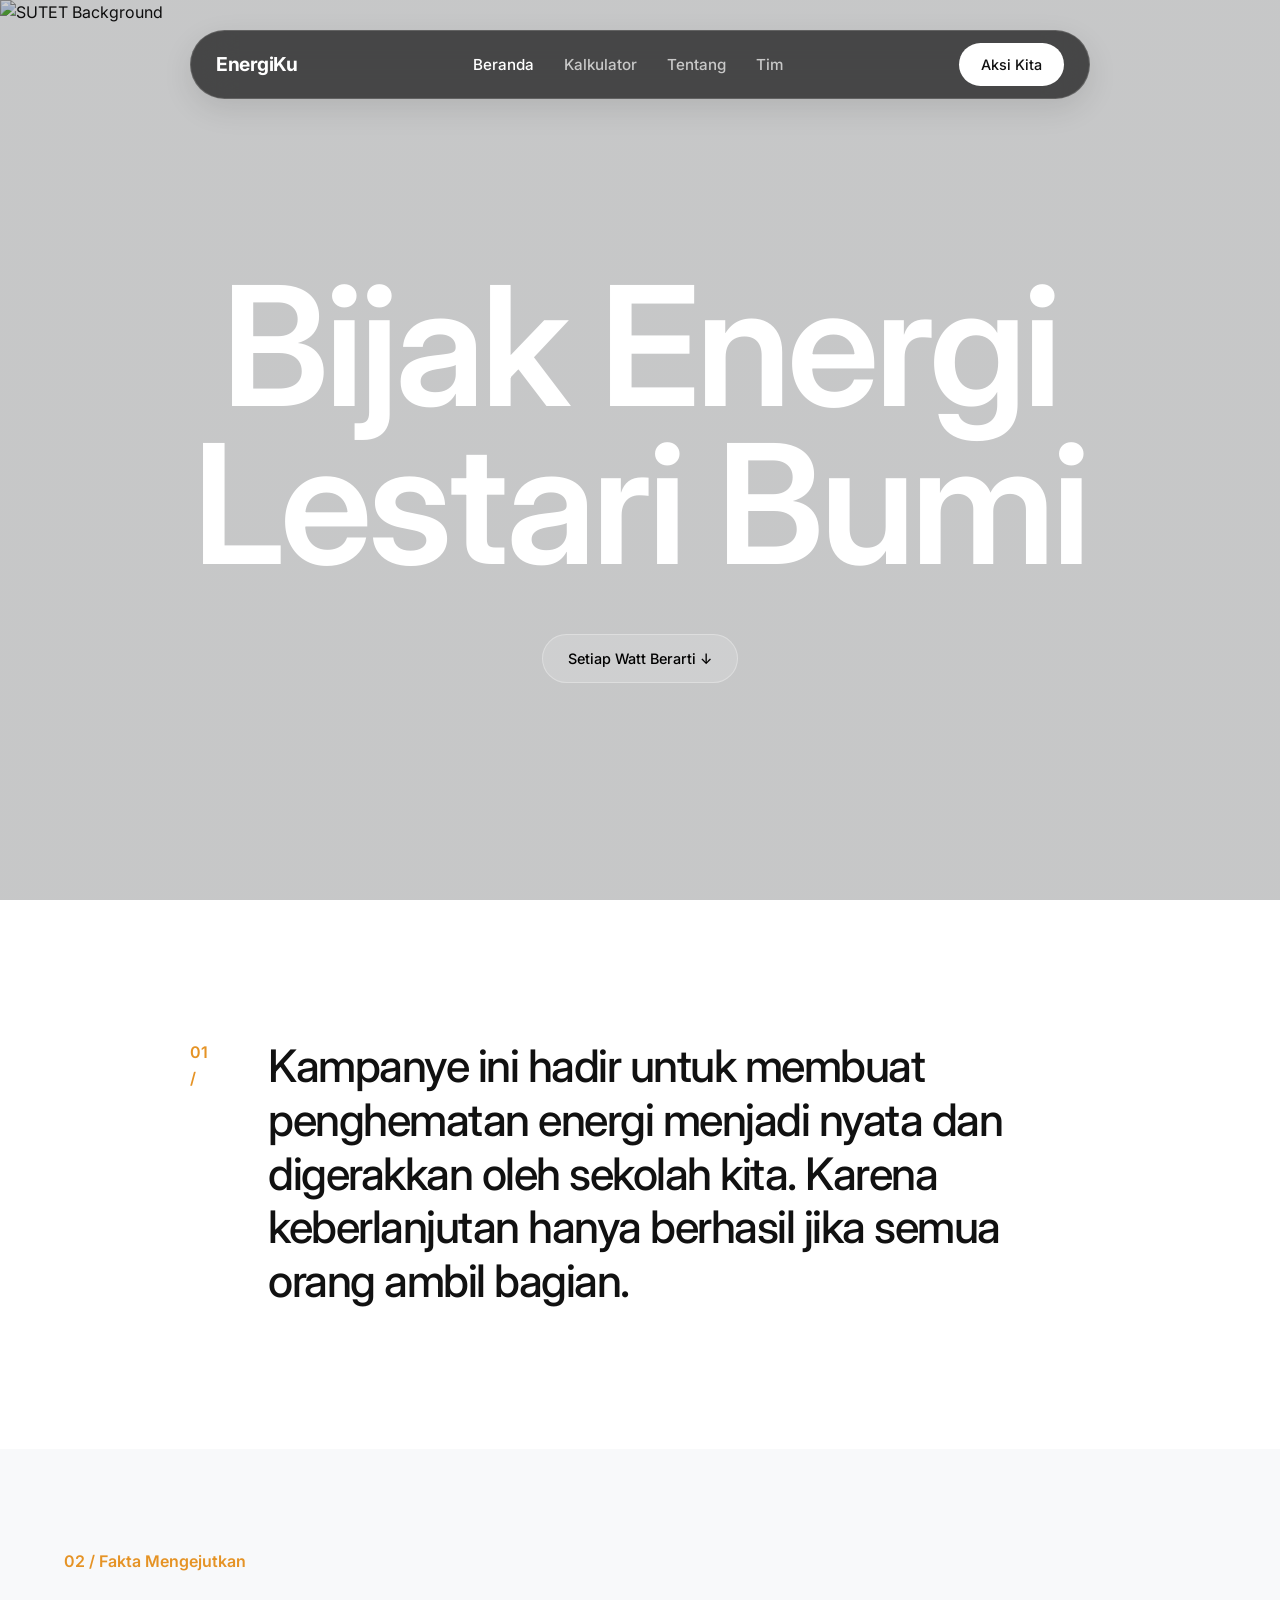
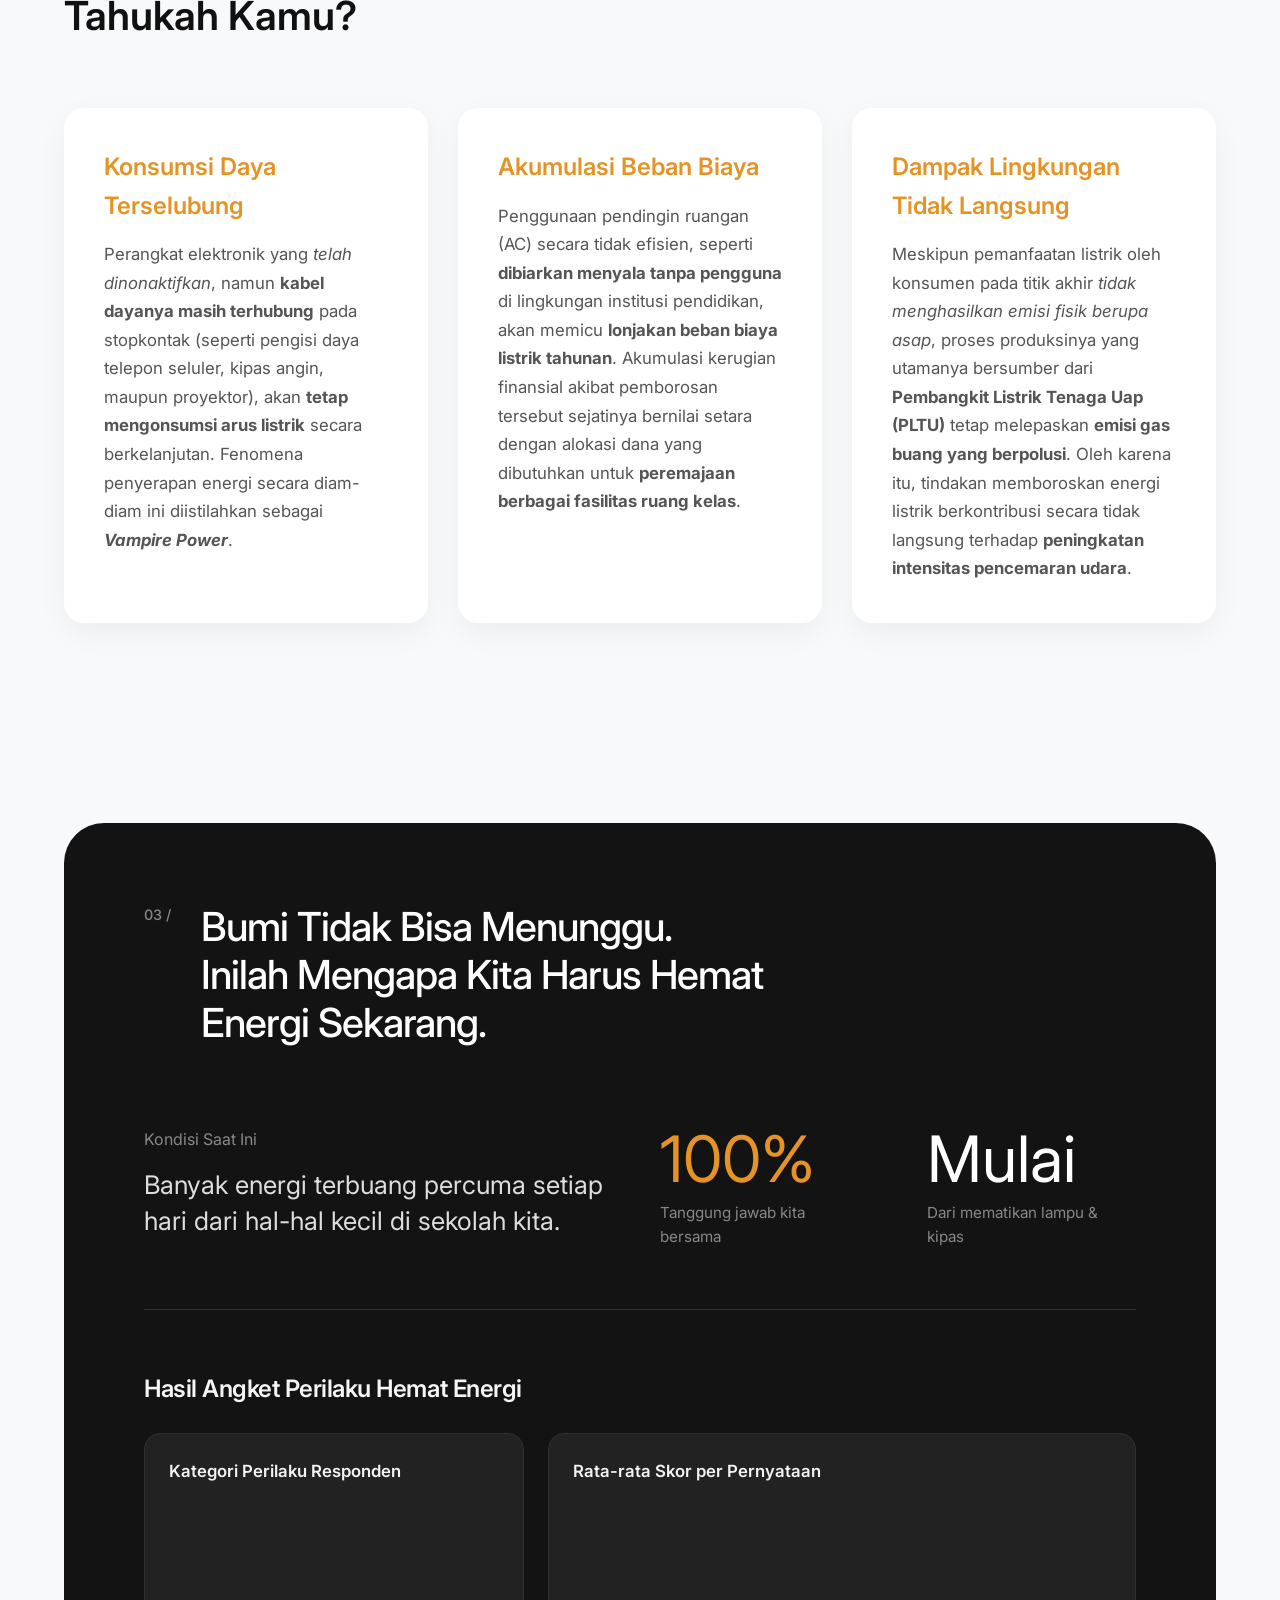
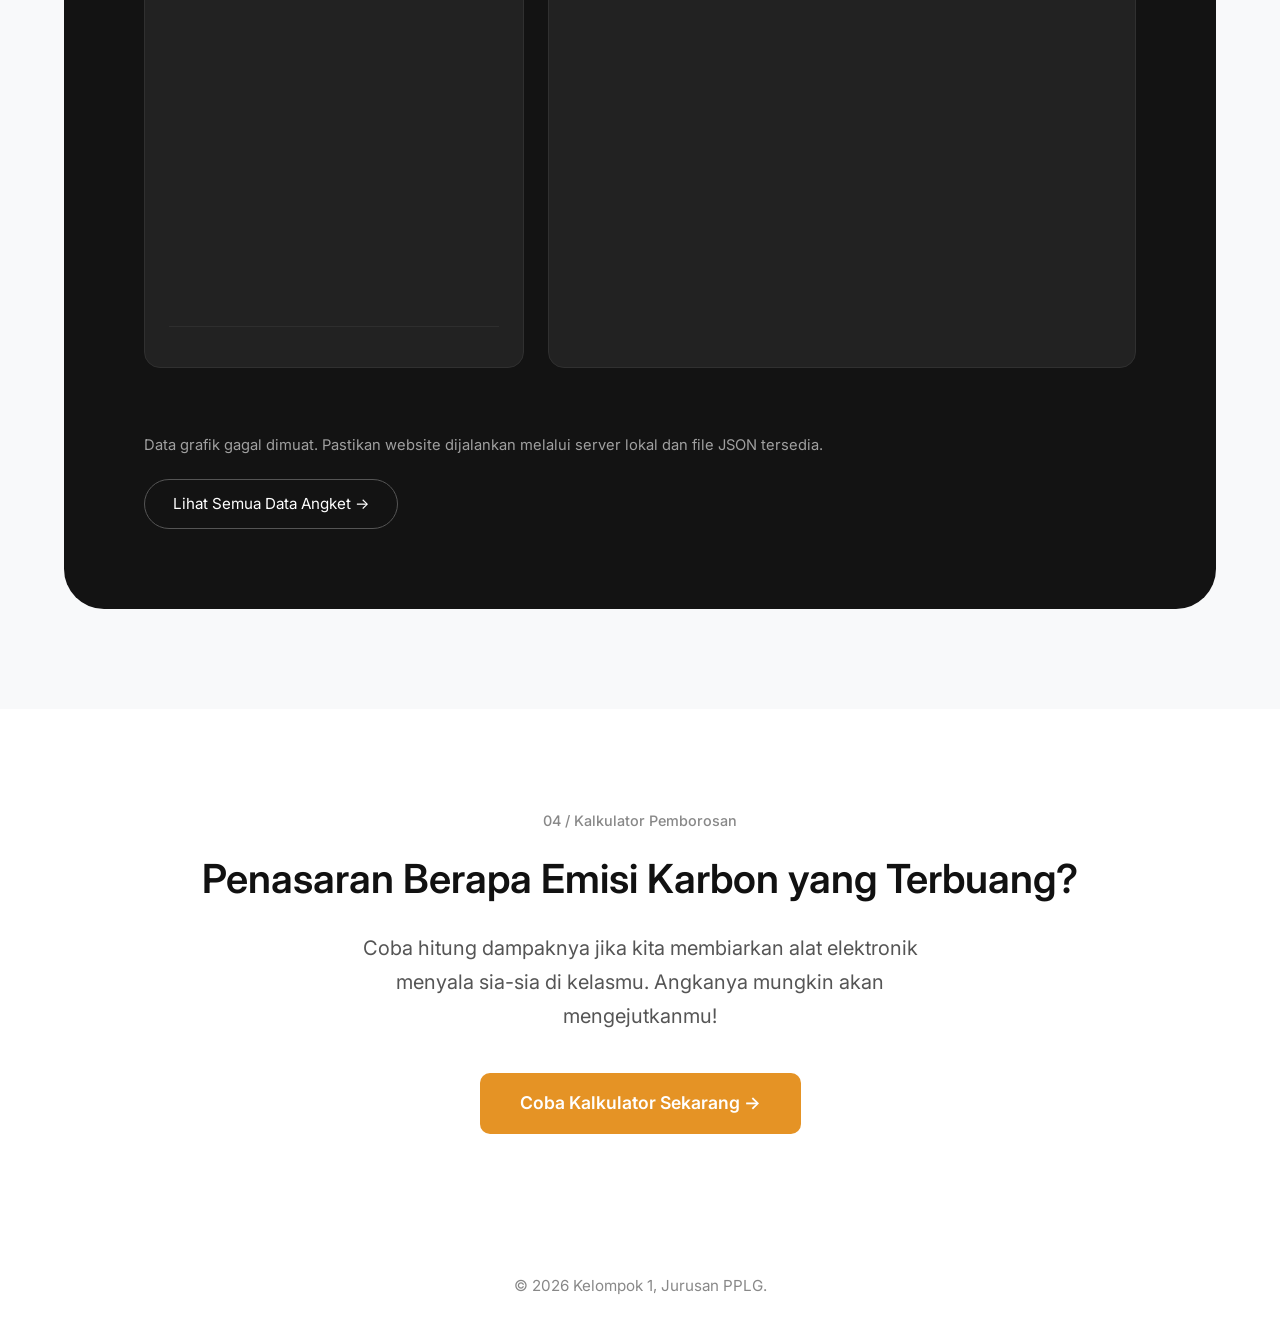
==== commit 6c8e0b72: "feat(grafik): perbaiki tampilan dark-mode dan interaksi legend grafik angket" ====
--- a/index.html
+++ b/index.html
@@ -146,13 +146,21 @@
             <h3>Hasil Angket Perilaku Hemat Energi</h3>
 
             <div class="survey-chart-grid">
-              <article class="survey-chart-card">
+              <article class="survey-chart-card survey-chart-card--doughnut">
                 <h4>Kategori Perilaku Responden</h4>
-                <div class="survey-chart-canvas survey-doughnut">
-                  <canvas
-                    id="category-chart"
-                    aria-label="Grafik kategori perilaku responden"
-                  ></canvas>
+                <div class="survey-doughnut-wrap">
+                  <div class="survey-chart-canvas survey-doughnut">
+                    <canvas
+                      id="category-chart"
+                      aria-label="Grafik kategori perilaku responden"
+                    ></canvas>
+                    <div
+                      id="doughnut-center"
+                      class="doughnut-center"
+                      aria-hidden="true"
+                    ></div>
+                  </div>
+                  <div id="category-legend" class="survey-legend"></div>
                 </div>
               </article>
 
--- a/css/style.css
+++ b/css/style.css
@@ -278,46 +278,164 @@
 
 .survey-chart-grid {
     display: grid;
-    grid-template-columns: minmax(0, 1fr) minmax(0, 1.5fr);
+    grid-template-columns: minmax(0, 1fr) minmax(0, 1.55fr);
     gap: 24px;
     width: 100%;
+    align-items: stretch;
 }
 
 .survey-chart-card {
+    display: flex;
+    flex-direction: column;
     min-width: 0;
-    padding: 20px;
-    border: 1px solid #333;
-    border-radius: 12px;
+    padding: 24px;
+    border: 1px solid #303030;
+    border-radius: 16px;
     background: #222;
 }
 
 .survey-chart-card h4 {
-    margin-bottom: 16px;
-    color: #eee;
+    margin-bottom: 18px;
+    font-size: 1.05rem;
+    font-weight: 600;
+    color: #f3f3f3;
+}
+
+.survey-doughnut-wrap {
+    flex: 1;
+    display: flex;
+    flex-direction: column;
+    justify-content: space-between;
+    gap: 20px;
 }
 
 .survey-chart-canvas {
     position: relative;
-    height: 360px;
+    height: 440px;
 }
 
 .survey-doughnut {
-    height: 300px;
+    height: 276px;
+    margin: auto 0;
+}
+
+.doughnut-center {
+    position: absolute;
+    inset: 0;
+    display: flex;
+    flex-direction: column;
+    align-items: center;
+    justify-content: center;
+    pointer-events: none;
+    text-align: center;
+    padding: 0 36px;
+}
+
+.doughnut-center strong {
+    font-size: 2rem;
+    font-weight: 600;
+    line-height: 1.05;
+    letter-spacing: -0.02em;
+    color: #fff;
+}
+
+.doughnut-center span {
+    margin-top: 4px;
+    font-size: 0.8rem;
+    color: #a0a0a0;
+}
+
+.survey-legend {
+    display: grid;
+    grid-template-columns: repeat(2, minmax(0, 1fr));
+    gap: 10px 14px;
+    padding-top: 16px;
+    border-top: 1px solid #2e2e2e;
+}
+
+.survey-legend-item {
+    display: flex;
+    align-items: center;
+    justify-content: space-between;
+    gap: 8px;
+    width: 100%;
+    padding: 8px 10px;
+    border: 1px solid transparent;
+    border-radius: 10px;
+    background: rgba(255, 255, 255, 0.03);
+    font-family: inherit;
+    font-size: 0.85rem;
+    text-align: left;
+    cursor: pointer;
+    transition: transform 0.18s ease, border-color 0.18s ease, background-color 0.18s ease;
+}
+
+.survey-legend-item:hover {
+    background: rgba(255, 255, 255, 0.07);
+    border-color: rgba(255, 255, 255, 0.14);
+    transform: translateY(-1px);
+}
+
+.survey-legend-item:focus-visible {
+    outline: 2px solid var(--legend-accent, #e59325);
+    outline-offset: 2px;
+}
+
+.survey-legend-item.is-active {
+    background: rgba(255, 255, 255, 0.08);
+    border-color: var(--legend-accent, #e59325);
+    transform: translateY(-1px);
+}
+
+.survey-legend-label {
+    display: inline-flex;
+    align-items: center;
+    gap: 8px;
+    color: #e0e0e0;
+    min-width: 0;
+}
+
+.survey-legend-dot {
+    width: 10px;
+    height: 10px;
+    border-radius: 3px;
+    flex-shrink: 0;
+}
+
+.survey-legend-value {
+    font-weight: 600;
+    color: #fff;
+    font-variant-numeric: tabular-nums;
 }
 
 .survey-meta,
 .survey-status {
-    color: #aaa;
-    margin: 20px 0;
-}
-
-@media (max-width: 700px) {
+    color: #a0a0a0;
+    font-size: 0.92rem;
+    margin: 22px 0;
+}
+
+.survey-status:empty {
+    display: none;
+}
+
+@media (max-width: 900px) {
     .survey-chart-grid {
         grid-template-columns: 1fr;
     }
 
     .survey-chart-canvas {
-        height: 320px;
+        height: 430px;
+    }
+
+    .survey-doughnut {
+        height: 264px;
+    }
+}
+
+@media (max-width: 480px) {
+    .survey-legend {
+        grid-template-columns: 1fr;
     }
 }
 
@@ -328,6 +446,14 @@
     display: flex;
     flex-direction: column;
     align-items: flex-start;
+}
+
+.chart-placeholder h3 {
+    margin-bottom: 24px;
+    font-size: 1.5rem;
+    font-weight: 600;
+    letter-spacing: -0.02em;
+    color: #f5f5f5;
 }
 
 .btn-outline {
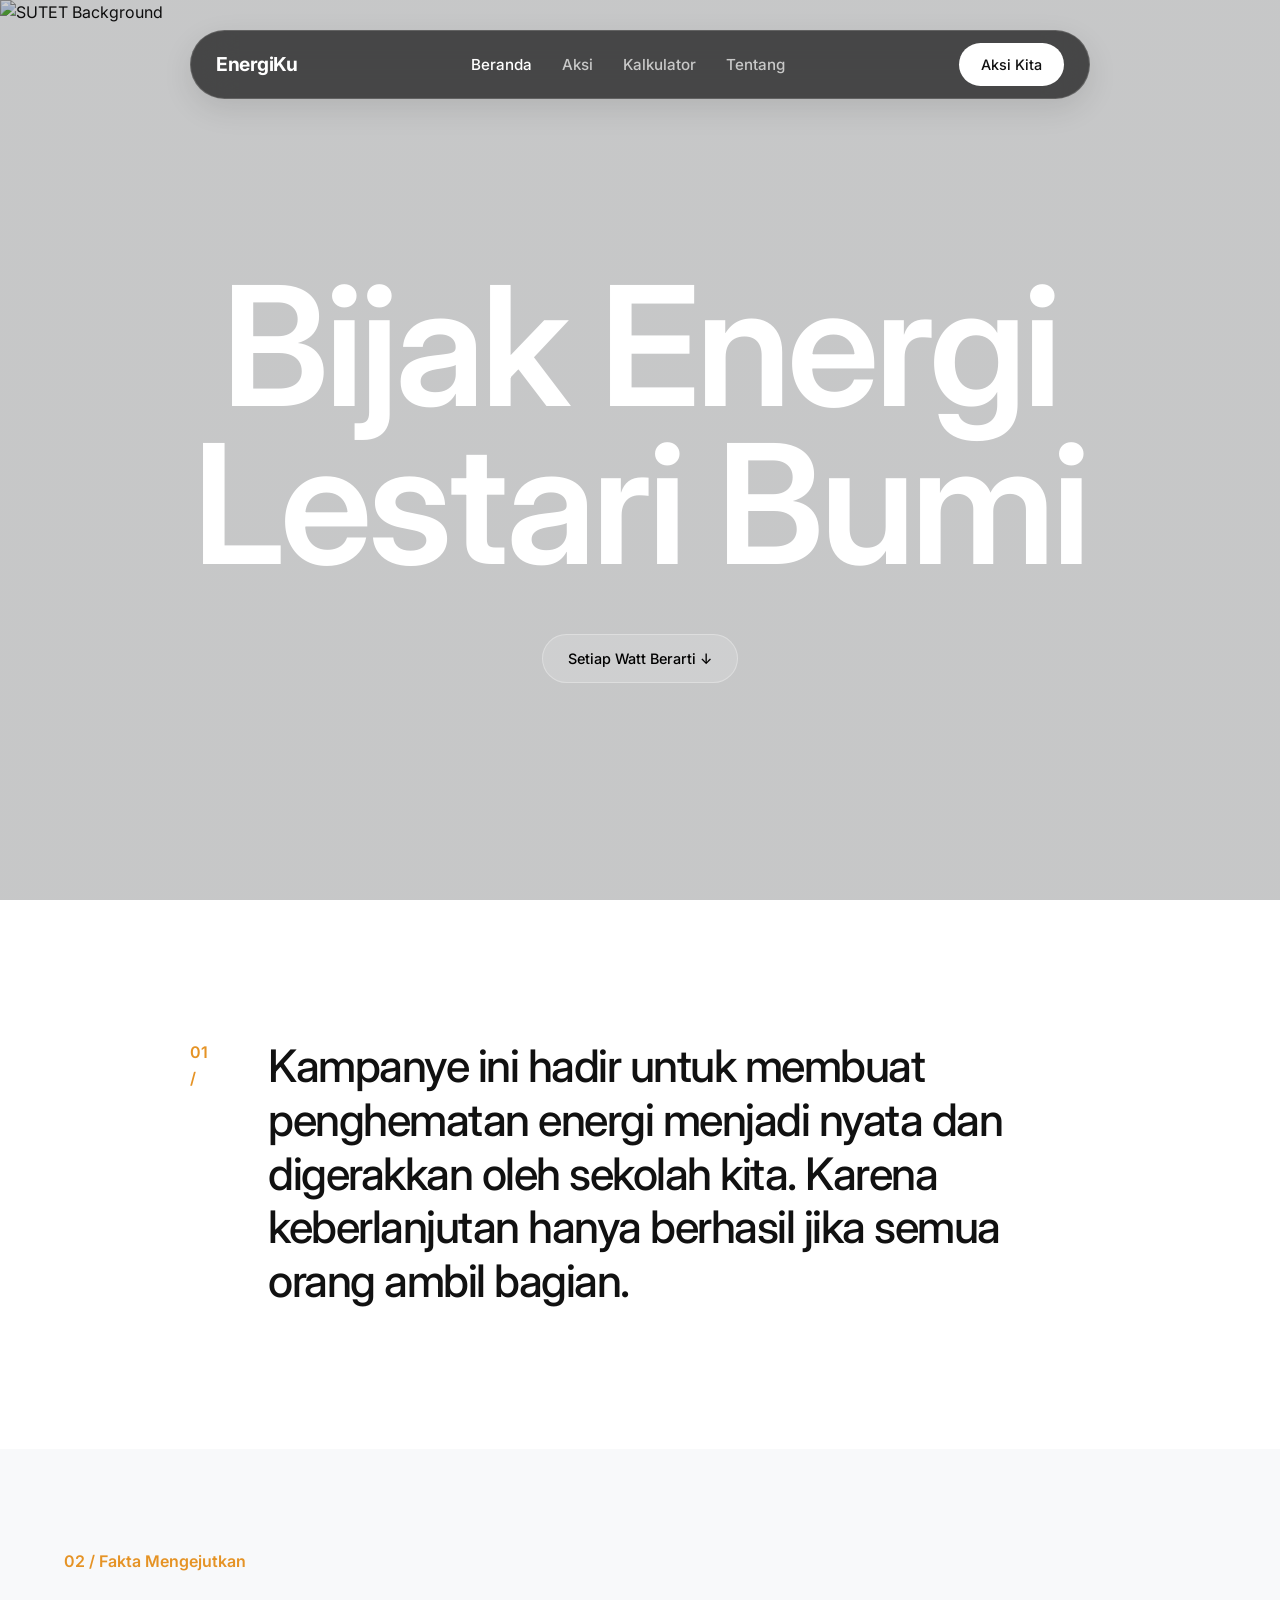
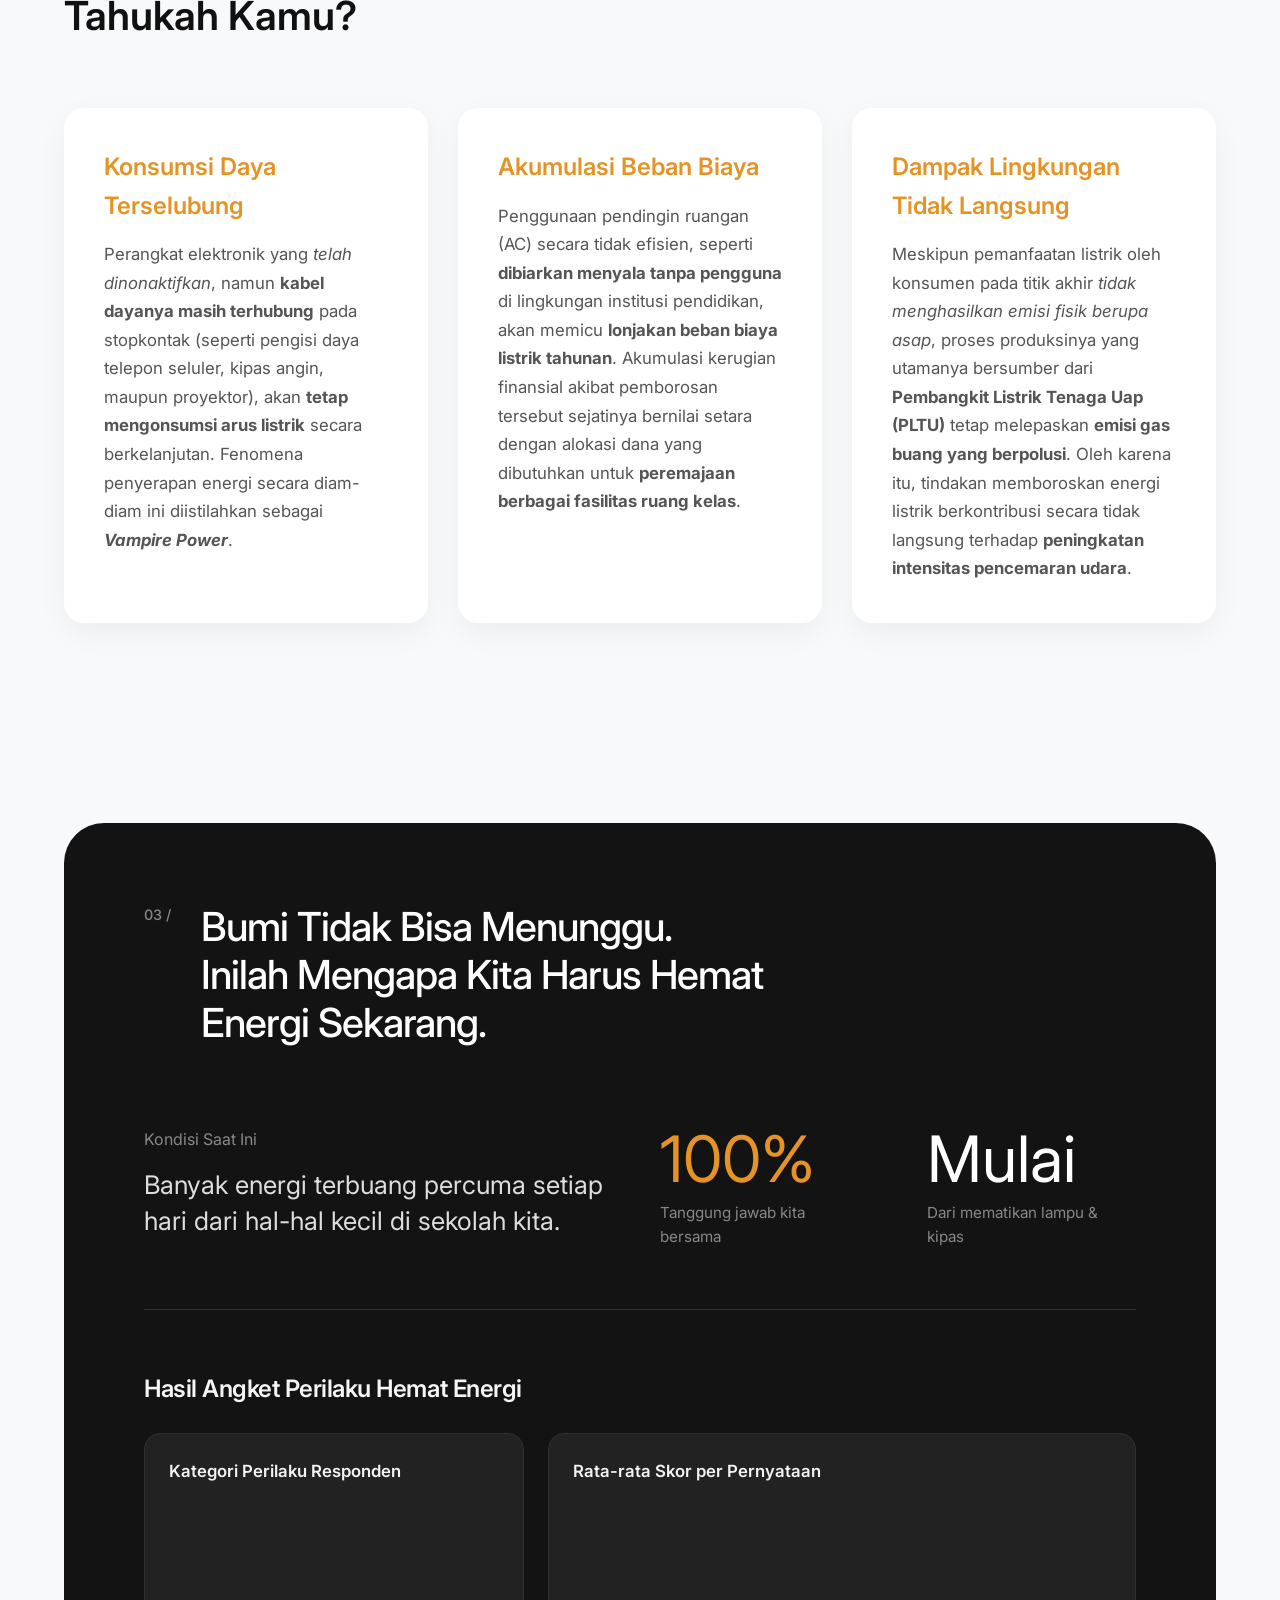
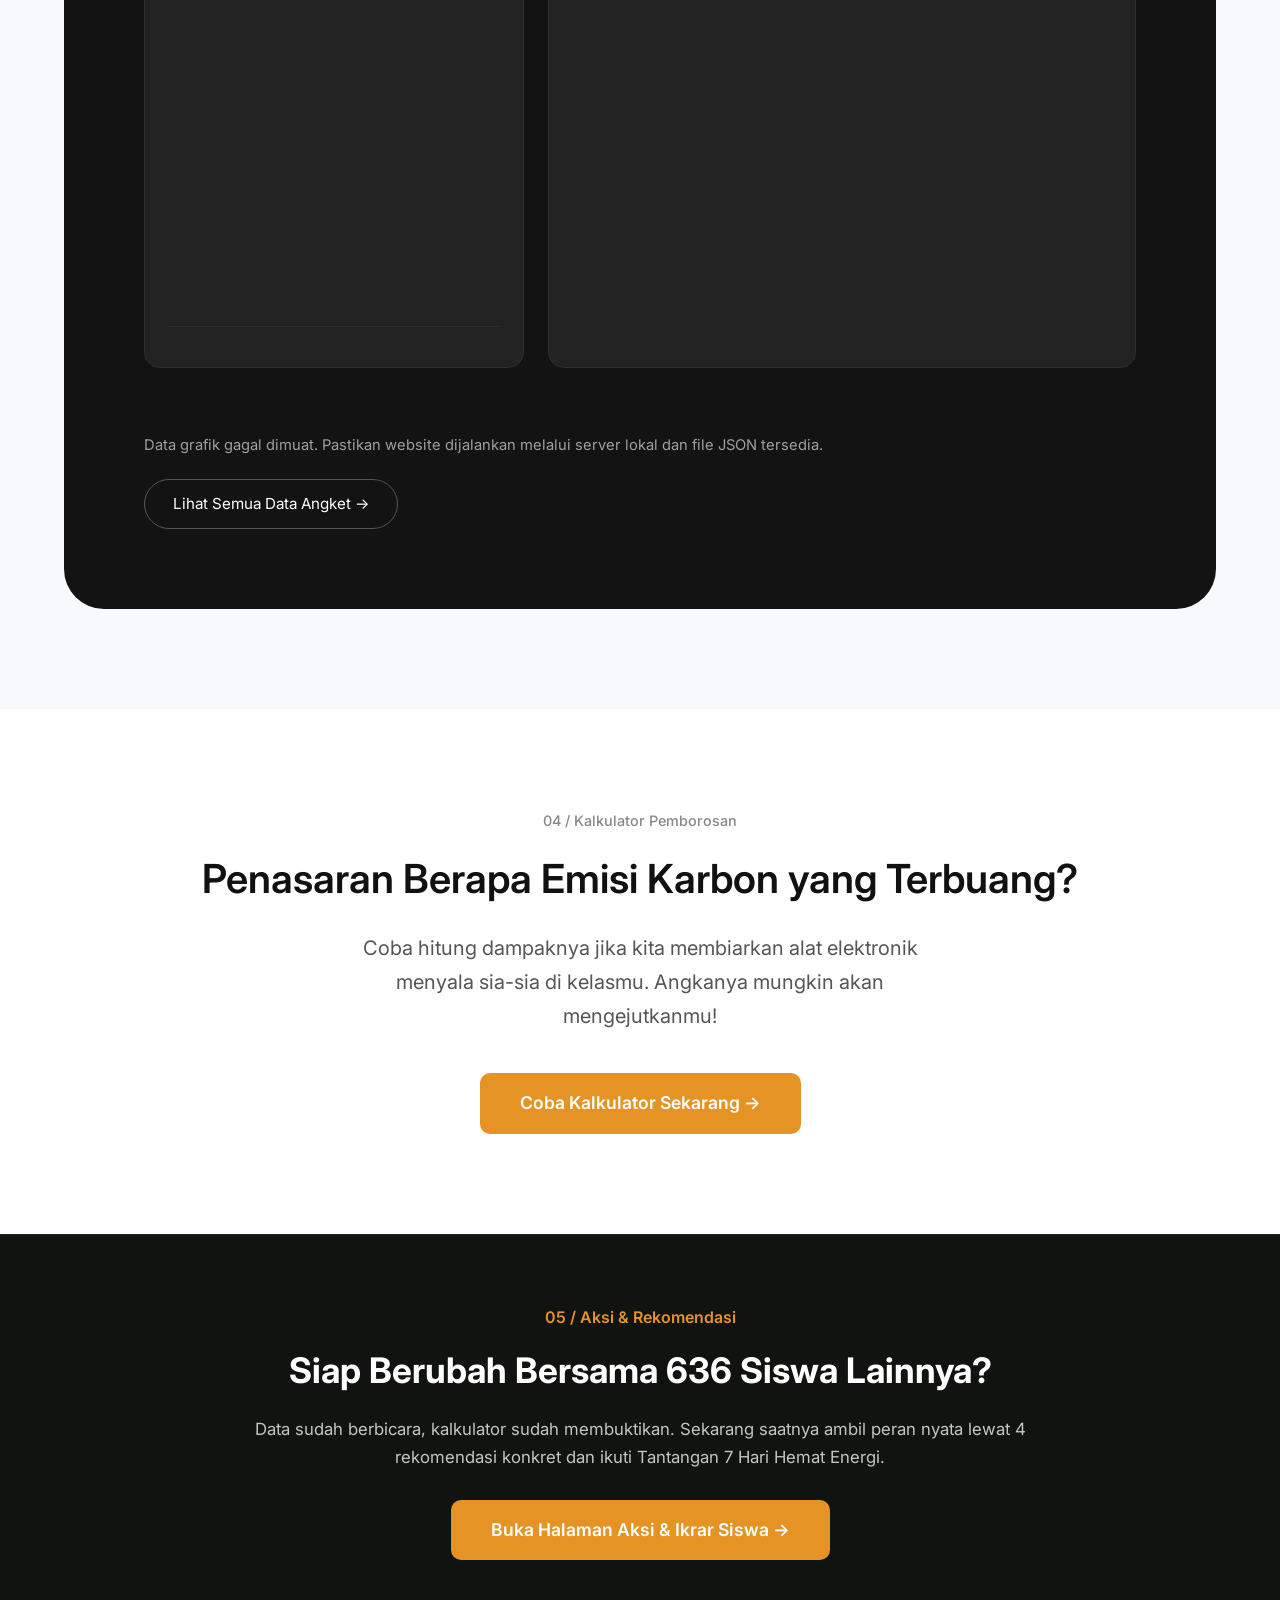
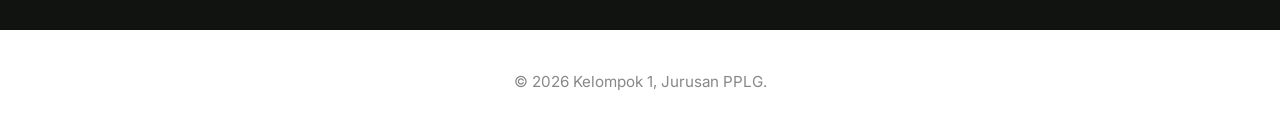
==== commit 73639c23: "Fase 3" ====
--- a/index.html
+++ b/index.html
@@ -24,12 +24,12 @@
       <nav>
         <ul class="nav-links">
           <li><a href="index.html" class="active">Beranda</a></li>
+          <li><a href="aksi.html">Aksi</a></li>
           <li><a href="kalkulator.html">Kalkulator</a></li>
           <li><a href="tentang.html">Tentang</a></li>
-          <li><a href="developer.html">Tim</a></li>
         </ul>
       </nav>
-      <a href="tentang.html" class="contact-btn">Aksi Kita</a>
+      <a href="aksi.html" class="contact-btn">Aksi Kita</a>
     </header>
 
     <main>
@@ -198,6 +198,19 @@
           >
         </div>
       </section>
+
+      <section class="action-home-cta fade-in-up" style="background: #111310; color: #fff; padding: 70px 0; border-top: 1px solid rgba(255,255,255,0.08);">
+        <div class="container" style="text-align: center; max-width: 800px;">
+          <p class="mission-number" style="color: #e59325; margin-bottom: 12px;">05 / Aksi & Rekomendasi</p>
+          <h2 style="font-size: 2.2rem; margin-bottom: 16px; color: #fff;">Siap Berubah Bersama 636 Siswa Lainnya?</h2>
+          <p class="body-text" style="color: #c5c7be; margin-bottom: 28px; font-size: 1.05rem;">
+            Data sudah berbicara, kalkulator sudah membuktikan. Sekarang saatnya ambil peran nyata lewat 4 rekomendasi konkret dan ikuti Tantangan 7 Hari Hemat Energi.
+          </p>
+          <a href="aksi.html" class="btn-primary btn-inline">
+            Buka Halaman Aksi & Ikrar Siswa &rarr;
+          </a>
+        </div>
+      </section>
     </main>
 
     <footer>
--- a/css/style.css
+++ b/css/style.css
@@ -2,6 +2,14 @@
     margin: 0;
     padding: 0;
     box-sizing: border-box;
+}
+
+html {
+    scroll-behavior: smooth;
+}
+
+section[id] {
+    scroll-margin-top: 100px;
 }
 
 body {
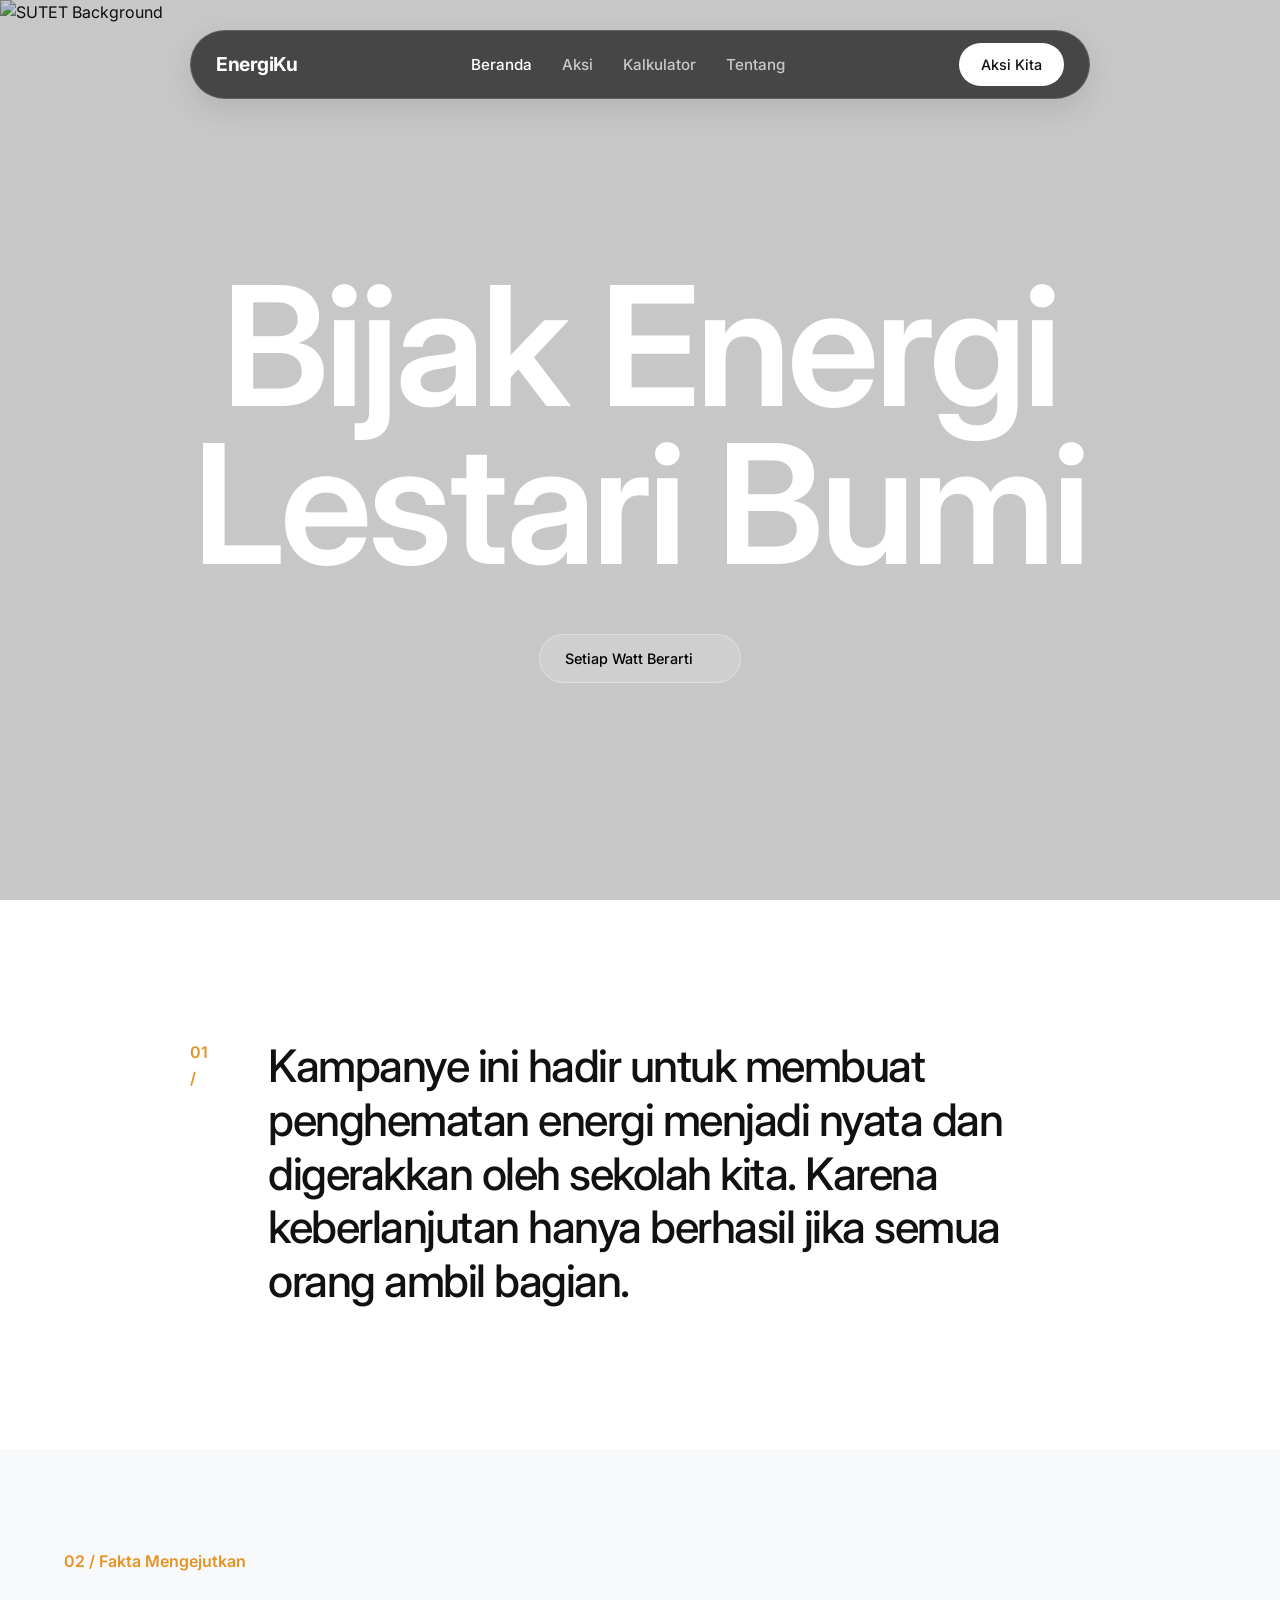
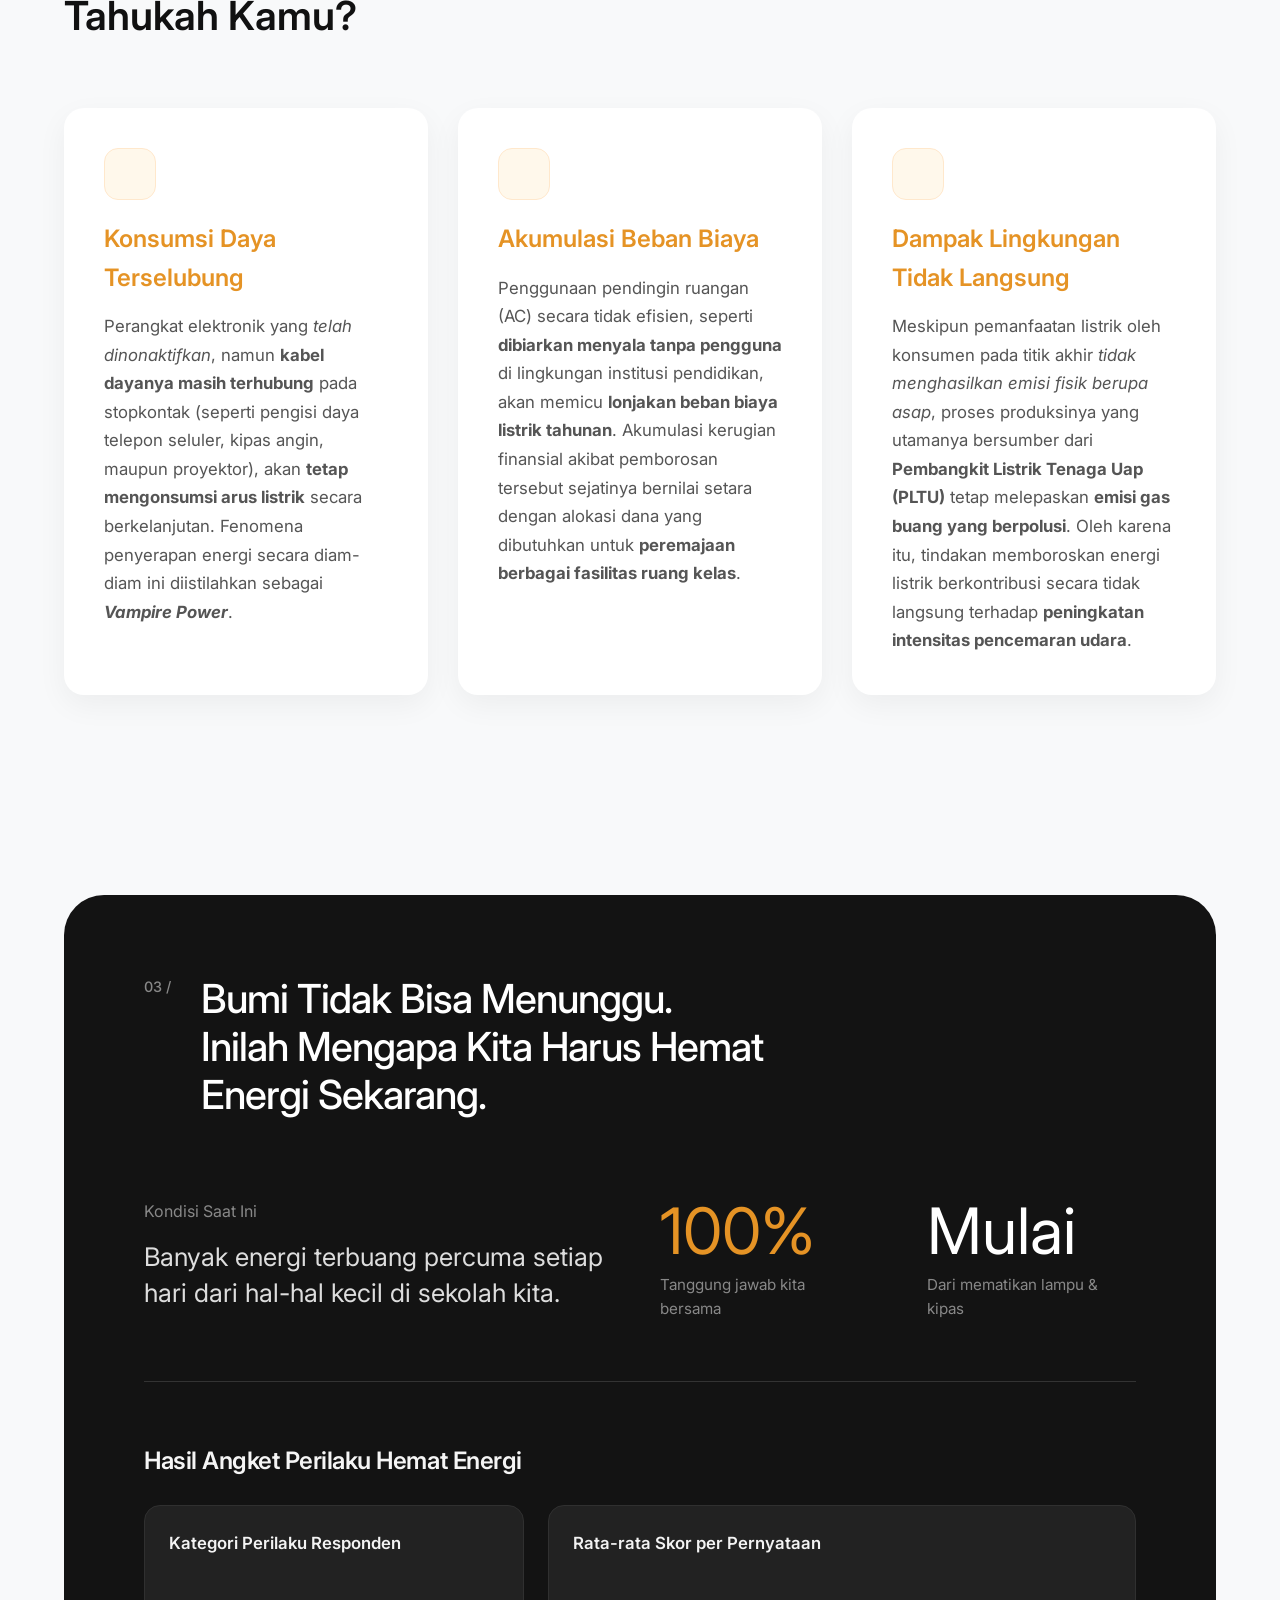
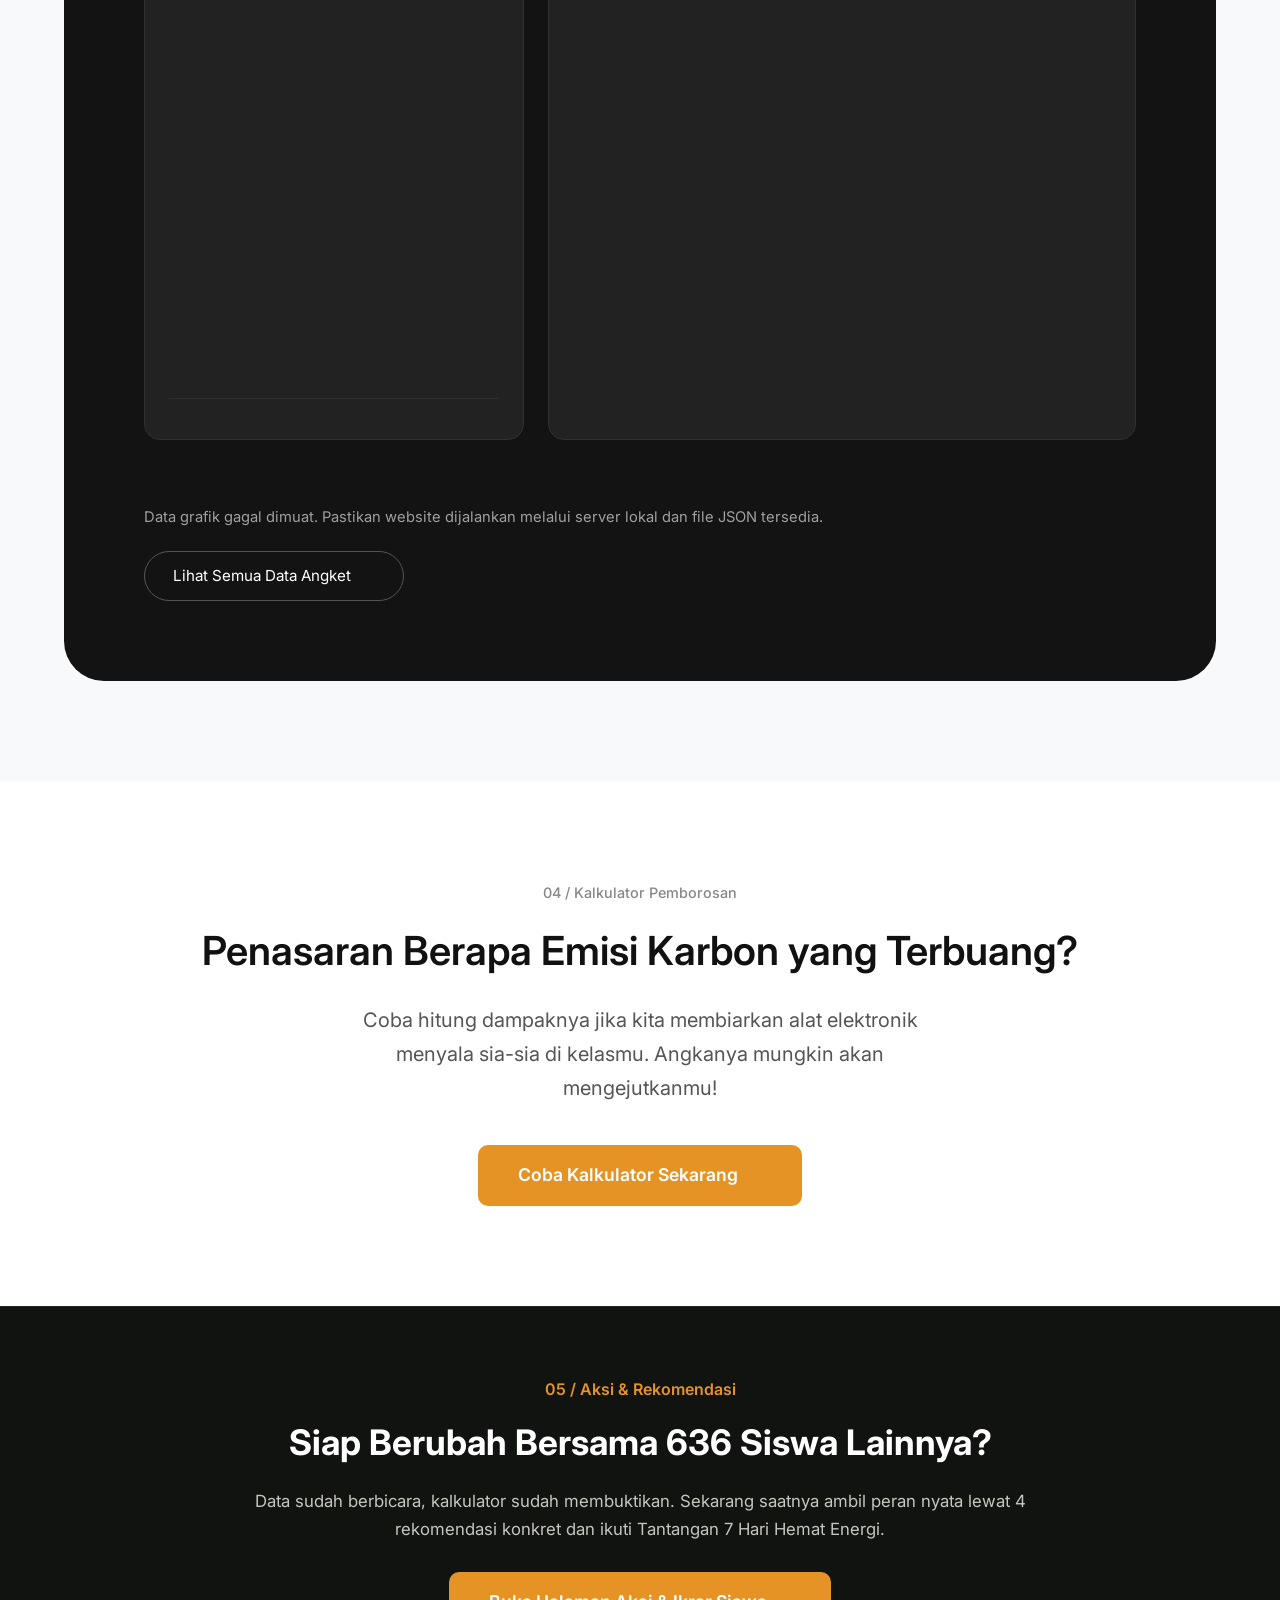
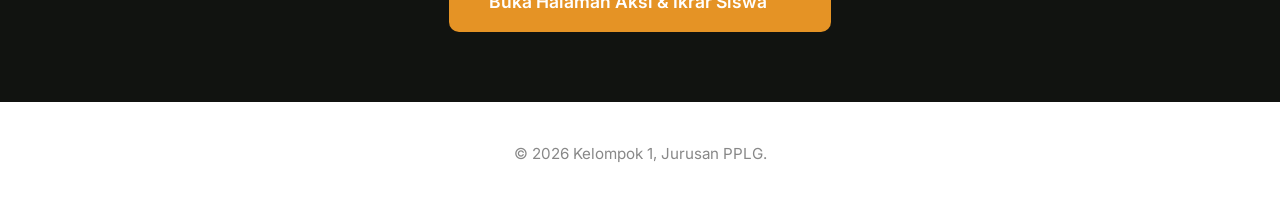
==== commit 5edfcc35: "update icon" ====
--- a/index.html
+++ b/index.html
@@ -42,7 +42,7 @@
         </div>
         <div class="hero-content fade-in-up">
           <h1>Bijak Energi<br />Lestari Bumi</h1>
-          <a href="#mission" class="scroll-down">Setiap Watt Berarti &darr;</a>
+          <a href="#mission" class="scroll-down" style="display: inline-flex; align-items: center; gap: 6px;">Setiap Watt Berarti <i data-lucide="arrow-down" style="width: 16px; height: 16px;"></i></a>
         </div>
       </section>
 
@@ -71,6 +71,7 @@
           </div>
           <div class="facts-grid">
             <div class="fact-card">
+              <div class="fact-icon"><i data-lucide="plug-zap"></i></div>
               <h4>Konsumsi Daya Terselubung</h4>
               <p class="body-text">
                 Perangkat elektronik yang <em>telah dinonaktifkan</em>, namun
@@ -84,6 +85,7 @@
               </p>
             </div>
             <div class="fact-card">
+              <div class="fact-icon"><i data-lucide="receipt"></i></div>
               <h4>Akumulasi Beban Biaya</h4>
               <p class="body-text">
                 Penggunaan pendingin ruangan (AC) secara tidak efisien, seperti
@@ -96,6 +98,7 @@
               </p>
             </div>
             <div class="fact-card">
+              <div class="fact-icon"><i data-lucide="factory"></i></div>
               <h4>Dampak Lingkungan Tidak Langsung</h4>
               <p class="body-text">
                 Meskipun pemanfaatan listrik oleh konsumen pada titik akhir
@@ -178,8 +181,8 @@
             <p id="survey-meta" class="survey-meta"></p>
             <p id="survey-status" class="survey-status" aria-live="polite"></p>
 
-            <a href="angket.html" class="btn-outline"
-              >Lihat Semua Data Angket &rarr;</a
+            <a href="angket.html" class="btn-outline" style="display: inline-flex; align-items: center; gap: 8px;"
+              >Lihat Semua Data Angket <i data-lucide="arrow-right" style="width: 16px; height: 16px;"></i></a
             >
           </div>
         </div>
@@ -193,8 +196,8 @@
             Coba hitung dampaknya jika kita membiarkan alat elektronik menyala
             sia-sia di kelasmu. Angkanya mungkin akan mengejutkanmu!
           </p>
-          <a href="kalkulator.html" class="btn-primary btn-inline"
-            >Coba Kalkulator Sekarang &rarr;</a
+          <a href="kalkulator.html" class="btn-primary btn-inline" style="display: inline-flex; align-items: center; gap: 8px;"
+            >Coba Kalkulator Sekarang <i data-lucide="calculator" style="width: 16px; height: 16px;"></i></a
           >
         </div>
       </section>
@@ -206,8 +209,8 @@
           <p class="body-text" style="color: #c5c7be; margin-bottom: 28px; font-size: 1.05rem;">
             Data sudah berbicara, kalkulator sudah membuktikan. Sekarang saatnya ambil peran nyata lewat 4 rekomendasi konkret dan ikuti Tantangan 7 Hari Hemat Energi.
           </p>
-          <a href="aksi.html" class="btn-primary btn-inline">
-            Buka Halaman Aksi & Ikrar Siswa &rarr;
+          <a href="aksi.html" class="btn-primary btn-inline" style="display: inline-flex; align-items: center; gap: 8px;">
+            Buka Halaman Aksi & Ikrar Siswa <i data-lucide="arrow-right" style="width: 16px; height: 16px;"></i>
           </a>
         </div>
       </section>
@@ -219,6 +222,11 @@
       </div>
     </footer>
 
+    <!-- Lucide Icons CDN -->
+    <script src="https://unpkg.com/lucide@latest"></script>
+    <script>
+      lucide.createIcons();
+    </script>
     <script src="https://cdn.jsdelivr.net/npm/chart.js@4.4.8/dist/chart.umd.min.js"></script>
     <script src="js/script.js"></script>
   </body>
--- a/css/style.css
+++ b/css/style.css
@@ -920,3 +920,33 @@
         font-size: 1.8rem;
     }
 }
+
+/* ==========================================================================
+   Lucide Icons Global Helper
+   ========================================================================== */
+.lucide {
+    width: 1.15em;
+    height: 1.15em;
+    vertical-align: -0.18em;
+    display: inline-block;
+}
+
+.fact-icon {
+    width: 52px;
+    height: 52px;
+    border-radius: 14px;
+    background: #fff8eb;
+    color: #e59325;
+    display: inline-flex;
+    align-items: center;
+    justify-content: center;
+    margin-bottom: 20px;
+    border: 1px solid #ffe8cc;
+}
+
+.fact-icon svg {
+    width: 26px;
+    height: 26px;
+    stroke-width: 2.2px;
+}
+
